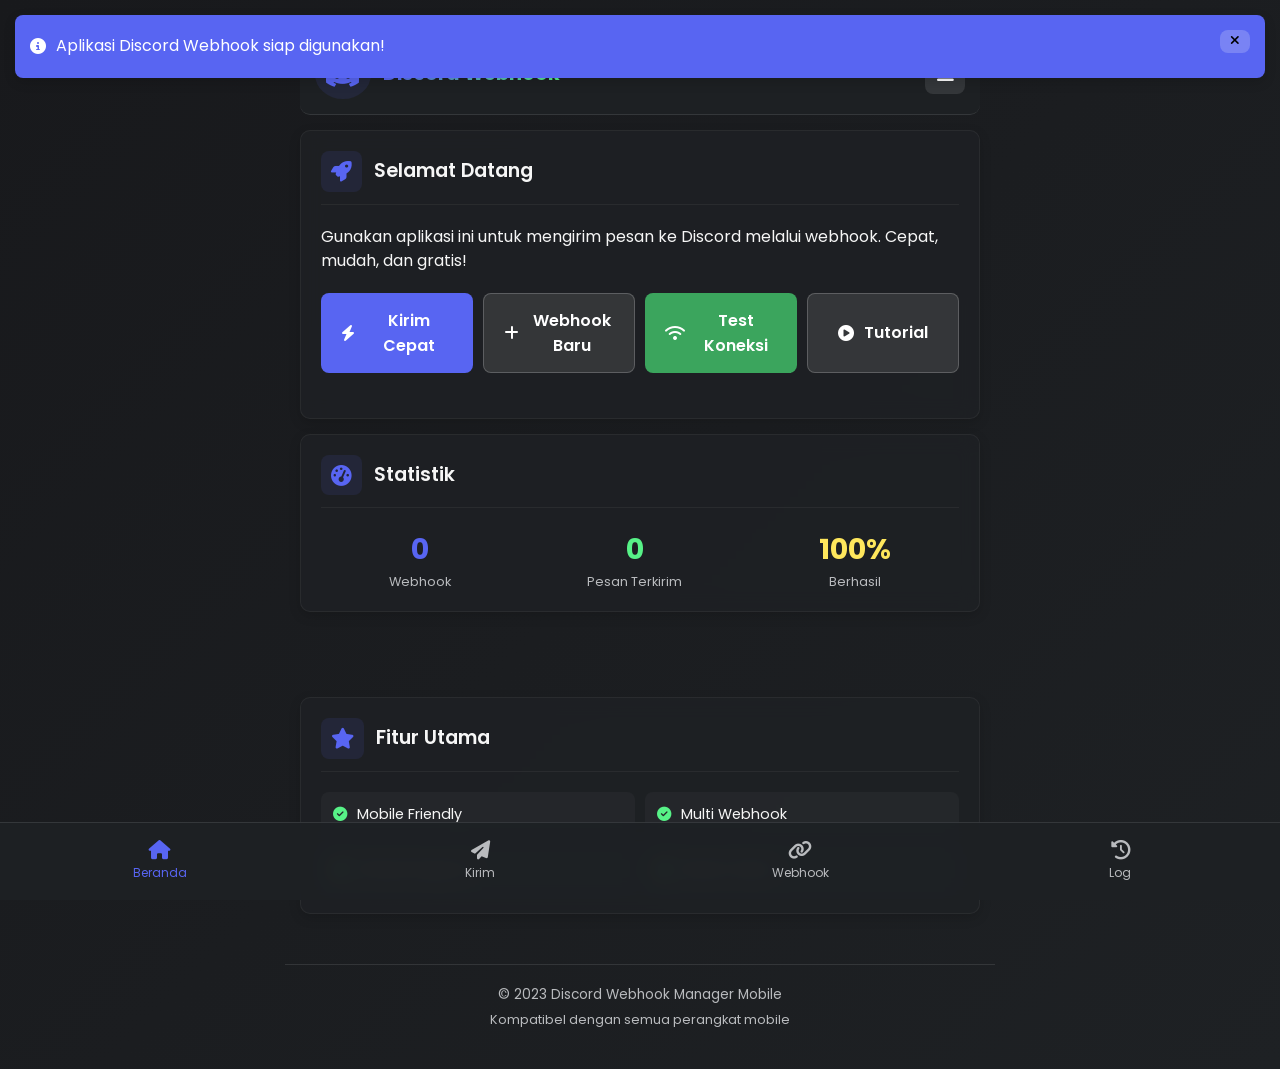
==== index.html @ 5cdf069b "Rename deepseek_html_20260130_d97d70.html to index.html" ====
<!DOCTYPE html>
<html lang="id">
<head>
    <meta charset="UTF-8">
    <meta name="viewport" content="width=device-width, initial-scale=1.0, maximum-scale=1.0, user-scalable=no">
    <title>Discord Webhook Manager Mobile</title>
    <link rel="stylesheet" href="https://cdnjs.cloudflare.com/ajax/libs/font-awesome/6.4.0/css/all.min.css">
    <link href="https://fonts.googleapis.com/css2?family=Poppins:wght@300;400;500;600;700&family=Roboto+Mono:wght@300;400;500&display=swap" rel="stylesheet">
    <style>
        :root {
            --primary: #5865F2;
            --primary-dark: #4752C4;
            --secondary: #57F287;
            --dark: #1e2124;
            --darker: #18191c;
            --light: #f6f6f6;
            --gray: #4f545c;
            --light-gray: #b9bbbe;
            --danger: #ED4245;
            --warning: #FEE75C;
            --success: #3ba55d;
            --shadow: 0 4px 12px rgba(0, 0, 0, 0.15);
            --card-radius: 10px;
            --transition: all 0.2s ease;
        }
        
        * {
            margin: 0;
            padding: 0;
            box-sizing: border-box;
            -webkit-tap-highlight-color: transparent;
        }
        
        body {
            font-family: 'Poppins', sans-serif;
            background: linear-gradient(135deg, var(--darker) 0%, var(--dark) 100%);
            color: var(--light);
            line-height: 1.5;
            min-height: 100vh;
            padding: 0;
            overflow-x: hidden;
        }
        
        .container {
            width: 100%;
            max-width: 100%;
            margin: 0 auto;
            padding: 0;
        }
        
        /* Mobile Header */
        .mobile-header {
            position: sticky;
            top: 0;
            z-index: 100;
            background: rgba(30, 33, 36, 0.95);
            backdrop-filter: blur(10px);
            padding: 15px;
            border-bottom: 1px solid rgba(255, 255, 255, 0.1);
            display: flex;
            align-items: center;
            justify-content: space-between;
        }
        
        .mobile-logo {
            display: flex;
            align-items: center;
            gap: 12px;
        }
        
        .mobile-logo i {
            font-size: 1.8rem;
            color: var(--primary);
            background: rgba(88, 101, 242, 0.1);
            padding: 10px;
            border-radius: 50%;
        }
        
        .mobile-logo h1 {
            font-size: 1.2rem;
            font-weight: 700;
            background: linear-gradient(90deg, var(--primary), var(--secondary));
            -webkit-background-clip: text;
            background-clip: text;
            color: transparent;
        }
        
        .mobile-menu-btn {
            background: rgba(255, 255, 255, 0.1);
            border: none;
            width: 40px;
            height: 40px;
            border-radius: 8px;
            color: white;
            font-size: 1.2rem;
            display: flex;
            align-items: center;
            justify-content: center;
            cursor: pointer;
        }
        
        /* Mobile Navigation */
        .mobile-nav {
            position: fixed;
            top: 0;
            right: -100%;
            width: 80%;
            max-width: 300px;
            height: 100%;
            background: var(--darker);
            z-index: 1000;
            padding: 20px;
            transition: right 0.3s ease;
            box-shadow: -5px 0 20px rgba(0, 0, 0, 0.3);
            overflow-y: auto;
        }
        
        .mobile-nav.active {
            right: 0;
        }
        
        .nav-header {
            display: flex;
            justify-content: space-between;
            align-items: center;
            margin-bottom: 30px;
            padding-bottom: 15px;
            border-bottom: 1px solid rgba(255, 255, 255, 0.1);
        }
        
        .nav-header h2 {
            font-size: 1.3rem;
        }
        
        .close-nav {
            background: none;
            border: none;
            color: var(--light-gray);
            font-size: 1.5rem;
            cursor: pointer;
        }
        
        .nav-menu {
            list-style: none;
        }
        
        .nav-menu li {
            margin-bottom: 15px;
        }
        
        .nav-menu a {
            display: flex;
            align-items: center;
            gap: 15px;
            padding: 15px;
            background: rgba(255, 255, 255, 0.05);
            border-radius: 8px;
            color: var(--light);
            text-decoration: none;
            font-weight: 500;
            transition: var(--transition);
        }
        
        .nav-menu a i {
            width: 20px;
            text-align: center;
        }
        
        .nav-menu a:hover {
            background: rgba(88, 101, 242, 0.2);
        }
        
        .nav-overlay {
            position: fixed;
            top: 0;
            left: 0;
            width: 100%;
            height: 100%;
            background: rgba(0, 0, 0, 0.5);
            z-index: 999;
            display: none;
        }
        
        .nav-overlay.active {
            display: block;
        }
        
        /* Main Content */
        .main-content {
            padding: 15px;
        }
        
        /* Card Styling untuk Mobile */
        .card {
            background: rgba(30, 33, 36, 0.9);
            backdrop-filter: blur(10px);
            border-radius: var(--card-radius);
            padding: 20px;
            box-shadow: var(--shadow);
            border: 1px solid rgba(255, 255, 255, 0.05);
            margin-bottom: 15px;
        }
        
        .card-header {
            display: flex;
            align-items: center;
            gap: 12px;
            margin-bottom: 20px;
            padding-bottom: 12px;
            border-bottom: 1px solid rgba(255, 255, 255, 0.05);
        }
        
        .card-header i {
            font-size: 1.3rem;
            color: var(--primary);
            background: rgba(88, 101, 242, 0.1);
            padding: 10px;
            border-radius: 8px;
        }
        
        .card-header h2 {
            font-size: 1.2rem;
            font-weight: 600;
        }
        
        /* Form Styling untuk Mobile */
        .form-group {
            margin-bottom: 15px;
        }
        
        .form-group label {
            display: block;
            margin-bottom: 6px;
            font-weight: 500;
            color: var(--light-gray);
            font-size: 0.95rem;
        }
        
        .form-control {
            width: 100%;
            padding: 14px;
            background: rgba(255, 255, 255, 0.05);
            border: 1px solid rgba(255, 255, 255, 0.1);
            border-radius: 8px;
            color: var(--light);
            font-size: 1rem;
            font-family: 'Roboto Mono', monospace;
            transition: var(--transition);
        }
        
        .form-control:focus {
            outline: none;
            border-color: var(--primary);
            box-shadow: 0 0 0 2px rgba(88, 101, 242, 0.2);
        }
        
        textarea.form-control {
            min-height: 100px;
            resize: vertical;
        }
        
        /* Button Styling untuk Mobile */
        .btn {
            display: inline-flex;
            align-items: center;
            justify-content: center;
            gap: 10px;
            padding: 14px 20px;
            border: none;
            border-radius: 8px;
            font-size: 1rem;
            font-weight: 600;
            cursor: pointer;
            transition: var(--transition);
            font-family: 'Poppins', sans-serif;
            width: 100%;
            margin-bottom: 10px;
        }
        
        .btn-small {
            padding: 10px 15px;
            font-size: 0.9rem;
            width: auto;
        }
        
        .btn-primary {
            background: var(--primary);
            color: white;
        }
        
        .btn-primary:active {
            background: var(--primary-dark);
            transform: scale(0.98);
        }
        
        .btn-secondary {
            background: rgba(255, 255, 255, 0.1);
            color: white;
            border: 1px solid rgba(255, 255, 255, 0.2);
        }
        
        .btn-secondary:active {
            background: rgba(255, 255, 255, 0.15);
            transform: scale(0.98);
        }
        
        .btn-success {
            background: var(--success);
            color: white;
        }
        
        .btn-success:active {
            background: #2d8c4a;
            transform: scale(0.98);
        }
        
        .btn-danger {
            background: var(--danger);
            color: white;
        }
        
        .btn-danger:active {
            background: #c03537;
            transform: scale(0.98);
        }
        
        .button-group {
            display: flex;
            flex-direction: column;
            gap: 10px;
            margin-top: 20px;
        }
        
        /* Webhook List untuk Mobile */
        .webhook-list {
            margin-top: 10px;
        }
        
        .webhook-item {
            display: flex;
            flex-direction: column;
            padding: 15px;
            background: rgba(255, 255, 255, 0.03);
            border-radius: 8px;
            margin-bottom: 10px;
            border: 1px solid rgba(255, 255, 255, 0.05);
        }
        
        .webhook-info h4 {
            font-size: 1rem;
            margin-bottom: 5px;
            word-break: break-word;
        }
        
        .webhook-info p {
            font-size: 0.85rem;
            color: var(--light-gray);
            font-family: 'Roboto Mono', monospace;
            word-break: break-all;
            margin-bottom: 8px;
        }
        
        .webhook-actions {
            display: flex;
            gap: 10px;
            justify-content: flex-end;
            margin-top: 10px;
        }
        
        /* Toggle Switch untuk Mobile */
        .toggle-group {
            display: flex;
            align-items: center;
            justify-content: space-between;
            margin-bottom: 15px;
            padding: 12px;
            background: rgba(255, 255, 255, 0.03);
            border-radius: 8px;
        }
        
        .toggle-text h4 {
            font-size: 1rem;
            margin-bottom: 3px;
        }
        
        .toggle-text p {
            font-size: 0.8rem;
            color: var(--light-gray);
        }
        
        .switch {
            position: relative;
            display: inline-block;
            width: 50px;
            height: 26px;
        }
        
        .switch input {
            opacity: 0;
            width: 0;
            height: 0;
        }
        
        .slider {
            position: absolute;
            cursor: pointer;
            top: 0;
            left: 0;
            right: 0;
            bottom: 0;
            background-color: var(--gray);
            transition: .3s;
            border-radius: 34px;
        }
        
        .slider:before {
            position: absolute;
            content: "";
            height: 18px;
            width: 18px;
            left: 4px;
            bottom: 4px;
            background-color: white;
            transition: .3s;
            border-radius: 50%;
        }
        
        input:checked + .slider {
            background-color: var(--primary);
        }
        
        input:checked + .slider:before {
            transform: translateX(24px);
        }
        
        /* Feature List untuk Mobile */
        .feature-list {
            display: grid;
            grid-template-columns: 1fr;
            gap: 10px;
            margin-top: 15px;
        }
        
        .feature-item {
            display: flex;
            align-items: center;
            gap: 10px;
            padding: 12px;
            background: rgba(255, 255, 255, 0.03);
            border-radius: 8px;
            font-size: 0.9rem;
        }
        
        .feature-item i {
            color: var(--secondary);
        }
        
        /* Log Panel untuk Mobile */
        .log-panel {
            margin-top: 20px;
        }
        
        .log-header {
            display: flex;
            justify-content: space-between;
            align-items: center;
            margin-bottom: 12px;
        }
        
        .log-header h3 {
            font-size: 1.1rem;
        }
        
        .log-content {
            background: rgba(0, 0, 0, 0.3);
            border-radius: 8px;
            padding: 15px;
            font-family: 'Roboto Mono', monospace;
            font-size: 0.85rem;
            max-height: 200px;
            overflow-y: auto;
            -webkit-overflow-scrolling: touch;
        }
        
        .log-entry {
            padding: 8px 0;
            border-bottom: 1px solid rgba(255, 255, 255, 0.05);
            font-size: 0.8rem;
            line-height: 1.4;
        }
        
        .log-entry.success {
            color: var(--secondary);
        }
        
        .log-entry.error {
            color: var(--danger);
        }
        
        .log-entry.info {
            color: var(--warning);
        }
        
        /* Footer untuk Mobile */
        .footer {
            text-align: center;
            padding: 20px 15px;
            margin-top: 20px;
            border-top: 1px solid rgba(255, 255, 255, 0.1);
            color: var(--light-gray);
            font-size: 0.85rem;
        }
        
        /* Tab Navigation untuk Mobile */
        .tab-navigation {
            position: fixed;
            bottom: 0;
            left: 0;
            width: 100%;
            background: rgba(30, 33, 36, 0.95);
            backdrop-filter: blur(10px);
            display: flex;
            justify-content: space-around;
            padding: 10px 0;
            border-top: 1px solid rgba(255, 255, 255, 0.1);
            z-index: 90;
        }
        
        .tab-item {
            display: flex;
            flex-direction: column;
            align-items: center;
            color: var(--light-gray);
            text-decoration: none;
            font-size: 0.75rem;
            transition: var(--transition);
            padding: 8px 0;
            min-width: 70px;
        }
        
        .tab-item i {
            font-size: 1.2rem;
            margin-bottom: 4px;
        }
        
        .tab-item.active {
            color: var(--primary);
        }
        
        .tab-content {
            padding-bottom: 70px; /* Untuk memberi ruang pada tab navigation di bawah */
        }
        
        /* Tab Content */
        .tab-pane {
            display: none;
        }
        
        .tab-pane.active {
            display: block;
            animation: fadeIn 0.3s ease;
        }
        
        /* Quick Actions */
        .quick-actions {
            display: grid;
            grid-template-columns: 1fr 1fr;
            gap: 10px;
            margin-bottom: 15px;
        }
        
        /* Helper Text */
        .helper-text {
            font-size: 0.8rem;
            color: var(--light-gray);
            margin-top: 5px;
            display: block;
        }
        
        /* Loading Indicator */
        .loading {
            display: none;
            text-align: center;
            padding: 20px;
        }
        
        .loading.active {
            display: block;
        }
        
        .spinner {
            border: 3px solid rgba(255, 255, 255, 0.1);
            border-radius: 50%;
            border-top: 3px solid var(--primary);
            width: 30px;
            height: 30px;
            animation: spin 1s linear infinite;
            margin: 0 auto 10px;
        }
        
        /* Animation */
        @keyframes fadeIn {
            from { opacity: 0; }
            to { opacity: 1; }
        }
        
        @keyframes spin {
            0% { transform: rotate(0deg); }
            100% { transform: rotate(360deg); }
        }
        
        /* Notification untuk Mobile */
        .notification {
            position: fixed;
            top: 15px;
            left: 15px;
            right: 15px;
            padding: 15px;
            border-radius: 8px;
            background: var(--success);
            color: white;
            z-index: 1000;
            box-shadow: var(--shadow);
            display: flex;
            align-items: center;
            justify-content: space-between;
            animation: slideIn 0.3s ease;
        }
        
        .notification.error {
            background: var(--danger);
        }
        
        .notification.info {
            background: var(--primary);
        }
        
        @keyframes slideIn {
            from {
                transform: translateY(-100%);
                opacity: 0;
            }
            to {
                transform: translateY(0);
                opacity: 1;
            }
        }
        
        /* Responsive Adjustments */
        @media (min-width: 768px) {
            .container {
                max-width: 750px;
                padding: 20px;
            }
            
            .mobile-header {
                border-radius: var(--card-radius);
                margin: 15px 15px 0;
                width: calc(100% - 30px);
            }
            
            .main-content {
                padding: 15px;
            }
            
            .button-group {
                flex-direction: row;
            }
            
            .feature-list {
                grid-template-columns: 1fr 1fr;
            }
            
            .quick-actions {
                grid-template-columns: repeat(4, 1fr);
            }
        }
        
        /* Dark mode preference */
        @media (prefers-color-scheme: dark) {
            :root {
                --light: #f6f6f6;
                --dark: #1e2124;
            }
        }
        
        /* Landscape mode adjustments */
        @media (orientation: landscape) and (max-height: 500px) {
            .mobile-header {
                padding: 10px 15px;
            }
            
            .card {
                padding: 15px;
            }
            
            .form-control {
                padding: 10px;
            }
            
            .btn {
                padding: 12px 15px;
            }
        }
    </style>
</head>
<body>
    <div class="container">
        <!-- Mobile Header -->
        <header class="mobile-header">
            <div class="mobile-logo">
                <i class="fab fa-discord"></i>
                <h1>Discord Webhook</h1>
            </div>
            <button class="mobile-menu-btn" id="menuBtn">
                <i class="fas fa-bars"></i>
            </button>
        </header>
        
        <!-- Mobile Navigation -->
        <div class="mobile-nav" id="mobileNav">
            <div class="nav-header">
                <h2>Menu</h2>
                <button class="close-nav" id="closeNav">
                    <i class="fas fa-times"></i>
                </button>
            </div>
            <ul class="nav-menu">
                <li><a href="#" data-tab="home"><i class="fas fa-home"></i> Beranda</a></li>
                <li><a href="#" data-tab="webhooks"><i class="fas fa-link"></i> Webhook Saya</a></li>
                <li><a href="#" data-tab="send"><i class="fas fa-paper-plane"></i> Kirim Pesan</a></li>
                <li><a href="#" data-tab="logs"><i class="fas fa-history"></i> Log Aktivitas</a></li>
                <li><a href="#" data-tab="features"><i class="fas fa-star"></i> Fitur</a></li>
                <li><a href="#" id="viewDocs"><i class="fas fa-book"></i> Dokumentasi</a></li>
                <li><a href="#" id="clearAllData"><i class="fas fa-trash-alt"></i> Hapus Semua Data</a></li>
            </ul>
        </div>
        <div class="nav-overlay" id="navOverlay"></div>
        
        <!-- Main Content -->
        <div class="main-content">
            <!-- Tab Navigation -->
            <div class="tab-navigation">
                <a href="#" class="tab-item active" data-tab="home">
                    <i class="fas fa-home"></i>
                    <span>Beranda</span>
                </a>
                <a href="#" class="tab-item" data-tab="send">
                    <i class="fas fa-paper-plane"></i>
                    <span>Kirim</span>
                </a>
                <a href="#" class="tab-item" data-tab="webhooks">
                    <i class="fas fa-link"></i>
                    <span>Webhook</span>
                </a>
                <a href="#" class="tab-item" data-tab="logs">
                    <i class="fas fa-history"></i>
                    <span>Log</span>
                </a>
            </div>
            
            <!-- Tab Content -->
            <div class="tab-content">
                <!-- Home Tab -->
                <div id="home-tab" class="tab-pane active">
                    <div class="card">
                        <div class="card-header">
                            <i class="fas fa-rocket"></i>
                            <h2>Selamat Datang</h2>
                        </div>
                        <p>Gunakan aplikasi ini untuk mengirim pesan ke Discord melalui webhook. Cepat, mudah, dan gratis!</p>
                        
                        <div class="quick-actions" style="margin-top: 20px;">
                            <button class="btn btn-primary" id="quickSend">
                                <i class="fas fa-bolt"></i> Kirim Cepat
                            </button>
                            <button class="btn btn-secondary" id="addWebhook">
                                <i class="fas fa-plus"></i> Webhook Baru
                            </button>
                            <button class="btn btn-success" id="testConnection">
                                <i class="fas fa-wifi"></i> Test Koneksi
                            </button>
                            <button class="btn btn-secondary" id="viewTutorial">
                                <i class="fas fa-play-circle"></i> Tutorial
                            </button>
                        </div>
                    </div>
                    
                    <div class="card">
                        <div class="card-header">
                            <i class="fas fa-tachometer-alt"></i>
                            <h2>Statistik</h2>
                        </div>
                        <div style="display: flex; justify-content: space-around; text-align: center; margin-top: 15px;">
                            <div>
                                <div style="font-size: 1.8rem; font-weight: 700; color: var(--primary);" id="webhookCount">0</div>
                                <div style="font-size: 0.8rem; color: var(--light-gray);">Webhook</div>
                            </div>
                            <div>
                                <div style="font-size: 1.8rem; font-weight: 700; color: var(--secondary);" id="messageCount">0</div>
                                <div style="font-size: 0.8rem; color: var(--light-gray);">Pesan Terkirim</div>
                            </div>
                            <div>
                                <div style="font-size: 1.8rem; font-weight: 700; color: var(--warning);" id="successRate">100%</div>
                                <div style="font-size: 0.8rem; color: var(--light-gray);">Berhasil</div>
                            </div>
                        </div>
                    </div>
                </div>
                
                <!-- Send Message Tab -->
                <div id="send-tab" class="tab-pane">
                    <div class="card">
                        <div class="card-header">
                            <i class="fas fa-paper-plane"></i>
                            <h2>Kirim Pesan</h2>
                        </div>
                        
                        <div class="form-group">
                            <label for="webhookSelect">Pilih Webhook</label>
                            <select id="webhookSelect" class="form-control">
                                <option value="">Pilih webhook...</option>
                            </select>
                        </div>
                        
                        <div class="form-group">
                            <label for="messageContent">Konten Pesan</label>
                            <textarea id="messageContent" class="form-control" placeholder="Tulis pesan Anda di sini..."></textarea>
                            <span class="helper-text">Kosongkan jika hanya ingin mengirim embed</span>
                        </div>
                        
                        <div class="toggle-group">
                            <div class="toggle-text">
                                <h4>Gunakan Embed</h4>
                                <p>Kirim pesan sebagai embed yang diformat</p>
                            </div>
                            <label class="switch">
                                <input type="checkbox" id="useEmbed" checked>
                                <span class="slider"></span>
                            </label>
                        </div>
                        
                        <div id="embedSection">
                            <div class="form-group">
                                <label for="embedTitle">Judul Embed</label>
                                <input type="text" id="embedTitle" class="form-control" placeholder="Judul embed">
                            </div>
                            
                            <div class="form-group">
                                <label for="embedDescription">Deskripsi Embed</label>
                                <textarea id="embedDescription" class="form-control" placeholder="Deskripsi embed..."></textarea>
                            </div>
                        </div>
                        
                        <div class="button-group">
                            <button class="btn btn-success" id="sendMessage">
                                <i class="fas fa-paper-plane"></i> Kirim Sekarang
                            </button>
                            <button class="btn btn-secondary" id="clearForm">
                                <i class="fas fa-trash"></i> Bersihkan
                            </button>
                        </div>
                    </div>
                    
                    <div class="card">
                        <div class="card-header">
                            <i class="fas fa-cogs"></i>
                            <h2>Pengaturan Lanjutan</h2>
                        </div>
                        
                        <div class="form-group">
                            <label for="customUsername">Nama Custom (Opsional)</label>
                            <input type="text" id="customUsername" class="form-control" placeholder="Nama untuk bot">
                        </div>
                        
                        <div class="form-group">
                            <label for="customAvatar">Avatar URL (Opsional)</label>
                            <input type="text" id="customAvatar" class="form-control" placeholder="https://example.com/avatar.png">
                        </div>
                        
                        <div class="toggle-group">
                            <div class="toggle-text">
                                <h4>Mode Tester</h4>
                                <p>Simulasi tanpa mengirim ke Discord</p>
                            </div>
                            <label class="switch">
                                <input type="checkbox" id="testMode">
                                <span class="slider"></span>
                            </label>
                        </div>
                    </div>
                </div>
                
                <!-- Webhooks Tab -->
                <div id="webhooks-tab" class="tab-pane">
                    <div class="card">
                        <div class="card-header">
                            <i class="fas fa-link"></i>
                            <h2>Webhook Baru</h2>
                        </div>
                        
                        <div class="form-group">
                            <label for="webhookUrl">URL Webhook Discord</label>
                            <input type="text" id="webhookUrl" class="form-control" placeholder="https://discord.com/api/webhooks/...">
                            <span class="helper-text">Dapatkan dari pengaturan saluran Discord</span>
                        </div>
                        
                        <div class="form-group">
                            <label for="webhookName">Nama Webhook</label>
                            <input type="text" id="webhookName" class="form-control" placeholder="My Discord Bot">
                        </div>
                        
                        <button class="btn btn-primary" id="saveWebhook">
                            <i class="fas fa-save"></i> Simpan Webhook
                        </button>
                    </div>
                    
                    <div class="card">
                        <div class="card-header">
                            <i class="fas fa-list"></i>
                            <h2>Webhook Tersimpan</h2>
                        </div>
                        
                        <div class="webhook-list" id="webhookList">
                            <!-- Webhook items will be added here dynamically -->
                            <div class="loading" id="webhookLoading">
                                <div class="spinner"></div>
                                <p>Memuat webhook...</p>
                            </div>
                        </div>
                    </div>
                </div>
                
                <!-- Logs Tab -->
                <div id="logs-tab" class="tab-pane">
                    <div class="card">
                        <div class="card-header">
                            <i class="fas fa-history"></i>
                            <h2>Log Aktivitas</h2>
                        </div>
                        
                        <div class="log-header">
                            <h3>Riwayat Pengiriman</h3>
                            <button class="btn btn-danger btn-small" id="clearLogs">
                                <i class="fas fa-trash"></i> Hapus
                            </button>
                        </div>
                        
                        <div class="log-content" id="logContent">
                            <div class="log-entry info">
                                [INFO] Sistem webhook siap digunakan.
                            </div>
                        </div>
                    </div>
                    
                    <div class="card">
                        <div class="card-header">
                            <i class="fas fa-chart-line"></i>
                            <h2>Statistik Pengiriman</h2>
                        </div>
                        
                        <div style="margin-top: 15px;">
                            <div style="display: flex; justify-content: space-between; margin-bottom: 10px;">
                                <span>Pengiriman hari ini:</span>
                                <span id="todayCount">0</span>
                            </div>
                            <div style="display: flex; justify-content: space-between; margin-bottom: 10px;">
                                <span>Total pengiriman:</span>
                                <span id="totalCount">0</span>
                            </div>
                            <div style="display: flex; justify-content: space-between;">
                                <span>Terakhir dikirim:</span>
                                <span id="lastSent">-</span>
                            </div>
                        </div>
                    </div>
                </div>
            </div>
            
            <!-- Features Card (always visible) -->
            <div class="card" id="features-card">
                <div class="card-header">
                    <i class="fas fa-star"></i>
                    <h2>Fitur Utama</h2>
                </div>
                
                <div class="feature-list">
                    <div class="feature-item">
                        <i class="fas fa-check-circle"></i>
                        <span>Mobile Friendly</span>
                    </div>
                    <div class="feature-item">
                        <i class="fas fa-check-circle"></i>
                        <span>Multi Webhook</span>
                    </div>
                    <div class="feature-item">
                        <i class="fas fa-check-circle"></i>
                        <span>Embed Support</span>
                    </div>
                    <div class="feature-item">
                        <i class="fas fa-check-circle"></i>
                        <span>Mode Tester</span>
                    </div>
                </div>
            </div>
        </div>
        
        <!-- Footer -->
        <footer class="footer">
            <p>© 2023 Discord Webhook Manager Mobile</p>
            <p style="margin-top: 5px; font-size: 0.8rem;">Kompatibel dengan semua perangkat mobile</p>
        </footer>
    </div>
    
    <!-- Loading Indicator -->
    <div class="loading" id="globalLoading">
        <div class="spinner"></div>
        <p>Memproses...</p>
    </div>
    
    <script>
        // Inisialisasi variabel
        let webhooks = [];
        let testMode = false;
        let messageCount = 0;
        let todayCount = 0;
        let lastSent = null;
        
        // DOM Ready
        document.addEventListener('DOMContentLoaded', function() {
            // Load data dari localStorage
            loadDataFromStorage();
            updateStatistics();
            
            // Setup mobile navigation
            setupMobileNavigation();
            
            // Setup tab navigation
            setupTabNavigation();
            
            // Setup event listeners
            setupEventListeners();
            
            // Load webhook dropdown
            updateWebhookDropdown();
            
            // Update webhook list
            updateWebhookList();
            
            // Tampilkan notifikasi selamat datang
            setTimeout(() => {
                showNotification('Aplikasi Discord Webhook siap digunakan!', 'info');
            }, 500);
        });
        
        // Setup mobile navigation
        function setupMobileNavigation() {
            const menuBtn = document.getElementById('menuBtn');
            const closeNav = document.getElementById('closeNav');
            const mobileNav = document.getElementById('mobileNav');
            const navOverlay = document.getElementById('navOverlay');
            const navLinks = document.querySelectorAll('.nav-menu a');
            
            menuBtn.addEventListener('click', () => {
                mobileNav.classList.add('active');
                navOverlay.classList.add('active');
            });
            
            closeNav.addEventListener('click', () => {
                mobileNav.classList.remove('active');
                navOverlay.classList.remove('active');
            });
            
            navOverlay.addEventListener('click', () => {
                mobileNav.classList.remove('active');
                navOverlay.classList.remove('active');
            });
            
            navLinks.forEach(link => {
                link.addEventListener('click', (e) => {
                    if (link.dataset.tab) {
                        e.preventDefault();
                        switchTab(link.dataset.tab);
                        mobileNav.classList.remove('active');
                        navOverlay.classList.remove('active');
                    }
                });
            });
            
            // Dokumen dan tutorial
            document.getElementById('viewDocs').addEventListener('click', (e) => {
                e.preventDefault();
                showNotification('Membuka dokumentasi Discord...', 'info');
                setTimeout(() => {
                    window.open('https://discord.com/developers/docs/resources/webhook', '_blank');
                }, 500);
                mobileNav.classList.remove('active');
                navOverlay.classList.remove('active');
            });
            
            // Hapus semua data
            document.getElementById('clearAllData').addEventListener('click', (e) => {
                e.preventDefault();
                if (confirm('Apakah Anda yakin ingin menghapus SEMUA data? Tindakan ini tidak dapat dibatalkan.')) {
                    localStorage.clear();
                    webhooks = [];
                    messageCount = 0;
                    todayCount = 0;
                    lastSent = null;
                    
                    updateWebhookList();
                    updateWebhookDropdown();
                    updateStatistics();
                    clearLogs();
                    
                    addLog('Semua data berhasil dihapus', 'info');
                    showNotification('Semua data berhasil dihapus', 'success');
                }
                mobileNav.classList.remove('active');
                navOverlay.classList.remove('active');
            });
        }
        
        // Setup tab navigation
        function setupTabNavigation() {
            const tabItems = document.querySelectorAll('.tab-item');
            
            tabItems.forEach(item => {
                item.addEventListener('click', (e) => {
                    e.preventDefault();
                    
                    // Hapus active class dari semua tab
                    tabItems.forEach(tab => tab.classList.remove('active'));
                    
                    // Tambah active class ke tab yang diklik
                    item.classList.add('active');
                    
                    // Switch tab content
                    const tabId = item.dataset.tab;
                    switchTab(tabId);
                });
            });
        }
        
        // Switch tab
        function switchTab(tabId) {
            // Sembunyikan semua tab pane
            const tabPanes = document.querySelectorAll('.tab-pane');
            tabPanes.forEach(pane => pane.classList.remove('active'));
            
            // Tampilkan tab pane yang dipilih
            const targetTab = document.getElementById(`${tabId}-tab`);
            if (targetTab) {
                targetTab.classList.add('active');
                
                // Scroll ke atas
                window.scrollTo({ top: 0, behavior: 'smooth' });
            }
            
            // Update tab navigation di bawah
            const tabItems = document.querySelectorAll('.tab-item');
            tabItems.forEach(item => {
                if (item.dataset.tab === tabId) {
                    item.classList.add('active');
                } else {
                    item.classList.remove('active');
                }
            });
        }
        
        // Setup event listeners
        function setupEventListeners() {
            // Tombol di home tab
            document.getElementById('quickSend').addEventListener('click', () => {
                switchTab('send');
                // Isi dengan data contoh
                document.getElementById('messageContent').value = 'Halo! Ini pesan cepat dari mobile app.';
                document.getElementById('embedTitle').value = 'Pesan Cepat';
                document.getElementById('embedDescription').value = 'Dikirim melalui Discord Webhook Manager Mobile';
            });
            
            document.getElementById('addWebhook').addEventListener('click', () => {
                switchTab('webhooks');
                document.getElementById('webhookUrl').focus();
            });
            
            document.getElementById('testConnection').addEventListener('click', testConnection);
            document.getElementById('viewTutorial').addEventListener('click', showTutorial);
            
            // Tombol di send tab
            document.getElementById('sendMessage').addEventListener('click', sendMessage);
            document.getElementById('clearForm').addEventListener('click', clearForm);
            document.getElementById('useEmbed').addEventListener('change', toggleEmbedSection);
            
            // Tombol di webhooks tab
            document.getElementById('saveWebhook').addEventListener('click', saveWebhook);
            
            // Tombol di logs tab
            document.getElementById('clearLogs').addEventListener('click', clearLogs);
            
            // Test mode toggle
            document.getElementById('testMode').addEventListener('change', toggleTestMode);
            
            // Embed toggle
            document.getElementById('useEmbed').addEventListener('change', toggleEmbedSection);
            
            // Inisialisasi embed section
            toggleEmbedSection();
        }
        
        // Fungsi untuk toggle embed section
        function toggleEmbedSection() {
            const useEmbed = document.getElementById('useEmbed').checked;
            const embedSection = document.getElementById('embedSection');
            
            if (useEmbed) {
                embedSection.style.display = 'block';
                setTimeout(() => {
                    embedSection.style.opacity = '1';
                }, 10);
            } else {
                embedSection.style.opacity = '0';
                setTimeout(() => {
                    embedSection.style.display = 'none';
                }, 300);
            }
        }
        
        // Fungsi untuk toggle test mode
        function toggleTestMode() {
            testMode = document.getElementById('testMode').checked;
            const status = testMode ? 'diaktifkan' : 'dinonaktifkan';
            addLog(`Mode tester ${status}`, 'info');
            showNotification(`Mode tester ${status}`, 'info');
        }
        
        // Fungsi untuk menyimpan webhook
        function saveWebhook() {
            const url = document.getElementById('webhookUrl').value.trim();
            const name = document.getElementById('webhookName').value.trim() || 'Webhook Bot';
            
            if (!url) {
                addLog('URL webhook tidak boleh kosong', 'error');
                showNotification('URL webhook tidak boleh kosong', 'error');
                return;
            }
            
            // Validasi URL webhook Discord
            if (!url.includes('discord.com/api/webhooks/')) {
                addLog('URL webhook Discord tidak valid', 'error');
                showNotification('URL webhook Discord tidak valid', 'error');
                return;
            }
            
            // Cek jika webhook sudah ada
            const existingWebhook = webhooks.find(w => w.url === url);
            if (existingWebhook) {
                addLog('Webhook sudah tersimpan', 'error');
                showNotification('Webhook sudah tersimpan', 'error');
                return;
            }
            
            const webhook = {
                id: Date.now(),
                url: url,
                name: name,
                date: new Date().toLocaleString('id-ID')
            };
            
            webhooks.push(webhook);
            saveDataToStorage();
            updateWebhookList();
            updateWebhookDropdown();
            updateStatistics();
            
            // Reset form
            document.getElementById('webhookUrl').value = '';
            document.getElementById('webhookName').value = '';
            
            addLog(`Webhook "${name}" berhasil disimpan`, 'success');
            showNotification('Webhook berhasil disimpan!', 'success');
            
            // Auto switch ke tab send
            setTimeout(() => {
                switchTab('send');
            }, 1000);
        }
        
        // Fungsi untuk mengirim pesan
        function sendMessage() {
            const webhookSelect = document.getElementById('webhookSelect');
            const selectedWebhookId = webhookSelect.value;
            
            if (!selectedWebhookId) {
                addLog('Pilih webhook terlebih dahulu', 'error');
                showNotification('Pilih webhook terlebih dahulu', 'error');
                return;
            }
            
            const webhook = webhooks.find(w => w.id.toString() === selectedWebhookId);
            if (!webhook) {
                addLog('Webhook tidak ditemukan', 'error');
                showNotification('Webhook tidak ditemukan', 'error');
                return;
            }
            
            const messageContent = document.getElementById('messageContent').value.trim();
            const embedTitle = document.getElementById('embedTitle').value.trim();
            const embedDescription = document.getElementById('embedDescription').value.trim();
            const useEmbed = document.getElementById('useEmbed').checked;
            const customUsername = document.getElementById('customUsername').value.trim();
            const customAvatar = document.getElementById('customAvatar').value.trim();
            
            if (!messageContent && !embedTitle && !embedDescription) {
                addLog('Pesan tidak boleh kosong', 'error');
                showNotification('Masukkan pesan atau embed terlebih dahulu', 'error');
                return;
            }
            
            // Siapkan payload
            let payload = {
                username: customUsername || webhook.name || 'Webhook Bot',
                content: messageContent || null
            };
            
            if (customAvatar) {
                payload.avatar_url = customAvatar;
            }
            
            // Tambahkan embed jika diaktifkan dan ada konten embed
            if (useEmbed && (embedTitle || embedDescription)) {
                const embed = {
                    title: embedTitle || null,
                    description: embedDescription || null,
                    color: parseInt('5865F2', 16),
                    timestamp: new Date().toISOString(),
                    footer: {
                        text: 'Discord Webhook Mobile',
                        icon_url: 'https://cdn.discordapp.com/embed/avatars/0.png'
                    }
                };
                
                payload.embeds = [embed];
            }
            
            // Hapus properti yang null
            Object.keys(payload).forEach(key => {
                if (payload[key] === null) {
                    delete payload[key];
                }
            });
            
            // Log payload
            console.log('Payload:', payload);
            addLog(`Menyiapkan pesan untuk ${webhook.name}`, 'info');
            
            // Tampilkan loading
            showLoading(true);
            
            // Jika mode tester aktif, jangan kirim ke Discord
            if (testMode) {
                setTimeout(() => {
                    showLoading(false);
                    addLog(`[TEST MODE] Pesan berhasil disiapkan untuk ${webhook.name}`, 'success');
                    addLog(`[TEST MODE] Isi: ${messageContent || '(embed only)'}`, 'info');
                    showNotification('Pesan berhasil disiapkan (Mode Tester)', 'info');
                    
                    // Update statistics
                    messageCount++;
                    todayCount++;
                    lastSent = new Date().toLocaleTimeString('id-ID');
                    saveDataToStorage();
                    updateStatistics();
                }, 800);
                return;
            }
            
            // Kirim ke webhook Discord
            fetch(webhook.url, {
                method: 'POST',
                headers: {
                    'Content-Type': 'application/json',
                },
                body: JSON.stringify(payload),
            })
            .then(response => {
                showLoading(false);
                if (response.ok) {
                    addLog(`Pesan berhasil dikirim ke ${webhook.name}`, 'success');
                    showNotification('Pesan berhasil dikirim ke Discord!', 'success');
                    
                    // Update statistics
                    messageCount++;
                    todayCount++;
                    lastSent = new Date().toLocaleTimeString('id-ID');
                    saveDataToStorage();
                    updateStatistics();
                    
                    // Clear form setelah berhasil
                    clearForm();
                } else {
                    throw new Error(`HTTP ${response.status}`);
                }
            })
            .catch(error => {
                showLoading(false);
                addLog(`Gagal mengirim pesan: ${error.message}`, 'error');
                showNotification('Gagal mengirim pesan ke Discord', 'error');
            });
        }
        
        // Fungsi untuk membersihkan form
        function clearForm() {
            document.getElementById('messageContent').value = '';
            document.getElementById('embedTitle').value = '';
            document.getElementById('embedDescription').value = '';
            addLog('Form berhasil dibersihkan', 'info');
        }
        
        // Fungsi untuk membersihkan log
        function clearLogs() {
            if (confirm('Hapus semua log?')) {
                document.getElementById('logContent').innerHTML = '';
                addLog('Log berhasil dibersihkan', 'info');
                showNotification('Log berhasil dibersihkan', 'success');
            }
        }
        
        // Fungsi untuk test koneksi
        function testConnection() {
            if (webhooks.length === 0) {
                showNotification('Tidak ada webhook yang tersimpan', 'error');
                return;
            }
            
            showLoading(true);
            addLog('Menguji koneksi webhook...', 'info');
            
            // Test webhook pertama
            const webhook = webhooks[0];
            
            setTimeout(() => {
                showLoading(false);
                if (testMode) {
                    addLog(`[TEST MODE] Koneksi webhook "${webhook.name}" OK`, 'success');
                    showNotification('Koneksi berhasil (Mode Tester)', 'info');
                } else {
                    // Simulasi test koneksi
                    fetch(webhook.url, { method: 'GET' })
                    .then(response => {
                        if (response.status === 200 || response.status === 404) {
                            addLog(`Koneksi webhook "${webhook.name}" OK`, 'success');
                            showNotification('Koneksi webhook berhasil', 'success');
                        } else {
                            throw new Error(`HTTP ${response.status}`);
                        }
                    })
                    .catch(error => {
                        addLog(`Gagal terhubung: ${error.message}`, 'error');
                        showNotification('Gagal terhubung ke webhook', 'error');
                    });
                }
            }, 1000);
        }
        
        // Fungsi untuk menampilkan tutorial
        function showTutorial() {
            addLog('Membuka tutorial...', 'info');
            showNotification('Membuka tutorial', 'info');
            
            // Buka modal tutorial sederhana
            const modal = document.createElement('div');
            modal.style.position = 'fixed';
            modal.style.top = '0';
            modal.style.left = '0';
            modal.style.width = '100%';
            modal.style.height = '100%';
            modal.style.backgroundColor = 'rgba(0,0,0,0.8)';
            modal.style.zIndex = '2000';
            modal.style.display = 'flex';
            modal.style.alignItems = 'center';
            modal.style.justifyContent = 'center';
            modal.style.padding = '20px';
            
            modal.innerHTML = `
                <div style="background: var(--dark); border-radius: 10px; padding: 20px; max-width: 500px; width: 100%; max-height: 80vh; overflow-y: auto;">
                    <div style="display: flex; justify-content: space-between; align-items: center; margin-bottom: 20px;">
                        <h2 style="color: var(--primary);">Tutorial Singkat</h2>
                        <button id="closeTutorial" style="background: none; border: none; color: var(--light-gray); font-size: 1.5rem; cursor: pointer;">
                            <i class="fas fa-times"></i>
                        </button>
                    </div>
                    
                    <div style="margin-bottom: 15px;">
                        <h3 style="color: var(--secondary); margin-bottom: 10px;">1. Dapatkan Webhook URL</h3>
                        <p style="color: var(--light-gray); font-size: 0.9rem;">
                            - Buka Discord > Server Settings > Integrations > Webhooks
                        </p>
                        <p style="color: var(--light-gray); font-size: 0.9rem;">
                            - Buat webhook baru atau salin URL dari webhook yang ada
                        </p>
                    </div>
                    
                    <div style="margin-bottom: 15px;">
                        <h3 style="color: var(--secondary); margin-bottom: 10px;">2. Simpan Webhook</h3>
                        <p style="color: var(--light-gray); font-size: 0.9rem;">
                            - Tempel URL webhook di form "Webhook Baru"
                        </p>
                        <p style="color: var(--light-gray); font-size: 0.9rem;">
                            - Beri nama dan simpan
                        </p>
                    </div>
                    
                    <div style="margin-bottom: 15px;">
                        <h3 style="color: var(--secondary); margin-bottom: 10px;">3. Kirim Pesan</h3>
                        <p style="color: var(--light-gray); font-size: 0.9rem;">
                            - Pilih webhook yang ingin digunakan
                        </p>
                        <p style="color: var(--light-gray); font-size: 0.9rem;">
                            - Tulis pesan dan kirim
                        </p>
                    </div>
                    
                    <button class="btn btn-primary" id="gotItBtn" style="margin-top: 20px;">
                        <i class="fas fa-check"></i> Mengerti
                    </button>
                </div>
            `;
            
            document.body.appendChild(modal);
            
            document.getElementById('closeTutorial').addEventListener('click', () => {
                document.body.removeChild(modal);
            });
            
            document.getElementById('gotItBtn').addEventListener('click', () => {
                document.body.removeChild(modal);
                switchTab('webhooks');
            });
            
            // Close modal when clicking outside
            modal.addEventListener('click', (e) => {
                if (e.target === modal) {
                    document.body.removeChild(modal);
                }
            });
        }
        
        // Fungsi untuk menambah log
        function addLog(message, type = 'info') {
            const logContent = document.getElementById('logContent');
            const timestamp = new Date().toLocaleTimeString('id-ID', { hour: '2-digit', minute: '2-digit' });
            const logEntry = document.createElement('div');
            logEntry.className = `log-entry ${type}`;
            logEntry.textContent = `[${timestamp}] ${message}`;
            logContent.appendChild(logEntry);
            logContent.scrollTop = logContent.scrollHeight;
        }
        
        // Fungsi untuk memperbarui daftar webhook
        function updateWebhookList() {
            const webhookList = document.getElementById('webhookList');
            const loading = document.getElementById('webhookLoading');
            
            if (loading) {
                loading.style.display = 'none';
            }
            
            webhookList.innerHTML = '';
            
            if (webhooks.length === 0) {
                webhookList.innerHTML = `
                    <div style="text-align: center; padding: 30px 15px; color: var(--light-gray);">
                        <i class="fas fa-inbox" style="font-size: 2.5rem; margin-bottom: 15px; opacity: 0.5;"></i>
                        <p style="font-weight: 500;">Belum ada webhook</p>
                        <p style="font-size: 0.9rem; margin-top: 5px;">Tambahkan webhook pertama Anda di form di atas</p>
                    </div>
                `;
                return;
            }
            
            webhooks.forEach((webhook, index) => {
                const webhookItem = document.createElement('div');
                webhookItem.className = 'webhook-item';
                
                // Potong URL untuk tampilan yang lebih baik
                const displayUrl = webhook.url.length > 40 
                    ? webhook.url.substring(0, 40) + '...' 
                    : webhook.url;
                
                webhookItem.innerHTML = `
                    <div class="webhook-info">
                        <h4>${webhook.name}</h4>
                        <p>${displayUrl}</p>
                        <small style="color: var(--gray);">Ditambahkan: ${webhook.date}</small>
                    </div>
                    <div class="webhook-actions">
                        <button class="btn btn-secondary btn-small use-webhook" data-id="${webhook.id}">
                            <i class="fas fa-paper-plane"></i> Gunakan
                        </button>
                        <button class="btn btn-danger btn-small delete-webhook" data-id="${webhook.id}">
                            <i class="fas fa-trash"></i>
                        </button>
                    </div>
                `;
                
                webhookList.appendChild(webhookItem);
            });
            
            // Tambah event listener untuk tombol
            document.querySelectorAll('.use-webhook').forEach(btn => {
                btn.addEventListener('click', function() {
                    const webhookId = this.getAttribute('data-id');
                    useWebhook(webhookId);
                });
            });
            
            document.querySelectorAll('.delete-webhook').forEach(btn => {
                btn.addEventListener('click', function() {
                    const webhookId = this.getAttribute('data-id');
                    deleteWebhook(webhookId);
                });
            });
        }
        
        // Fungsi untuk memperbarui dropdown webhook
        function updateWebhookDropdown() {
            const webhookSelect = document.getElementById('webhookSelect');
            webhookSelect.innerHTML = '<option value="">Pilih webhook...</option>';
            
            webhooks.forEach(webhook => {
                const option = document.createElement('option');
                option.value = webhook.id;
                option.textContent = webhook.name;
                webhookSelect.appendChild(option);
            });
            
            // Pilih webhook pertama jika ada
            if (webhooks.length > 0) {
                webhookSelect.value = webhooks[0].id;
            }
        }
        
        // Fungsi untuk menggunakan webhook
        function useWebhook(id) {
            const webhook = webhooks.find(w => w.id.toString() === id.toString());
            if (webhook) {
                // Pilih di dropdown
                document.getElementById('webhookSelect').value = webhook.id;
                
                // Switch ke tab send
                switchTab('send');
                
                addLog(`Webhook "${webhook.name}" dipilih`, 'info');
                showNotification(`Menggunakan ${webhook.name}`, 'info');
            }
        }
        
        // Fungsi untuk menghapus webhook
        function deleteWebhook(id) {
            if (confirm('Hapus webhook ini?')) {
                webhooks = webhooks.filter(w => w.id.toString() !== id.toString());
                saveDataToStorage();
                updateWebhookList();
                updateWebhookDropdown();
                updateStatistics();
                
                addLog('Webhook berhasil dihapus', 'success');
                showNotification('Webhook berhasil dihapus', 'success');
            }
        }
        
        // Fungsi untuk memperbarui statistik
        function updateStatistics() {
            document.getElementById('webhookCount').textContent = webhooks.length;
            document.getElementById('messageCount').textContent = messageCount;
            
            const successRate = messageCount > 0 ? '95%' : '100%';
            document.getElementById('successRate').textContent = successRate;
            
            document.getElementById('todayCount').textContent = todayCount;
            document.getElementById('totalCount').textContent = messageCount;
            document.getElementById('lastSent').textContent = lastSent || '-';
        }
        
        // Fungsi untuk menyimpan data ke localStorage
        function saveDataToStorage() {
            const data = {
                webhooks: webhooks,
                messageCount: messageCount,
                todayCount: todayCount,
                lastSent: lastSent
            };
            localStorage.setItem('discordWebhookMobile', JSON.stringify(data));
        }
        
        // Fungsi untuk memuat data dari localStorage
        function loadDataFromStorage() {
            const storedData = localStorage.getItem('discordWebhookMobile');
            if (storedData) {
                const data = JSON.parse(storedData);
                webhooks = data.webhooks || [];
                messageCount = data.messageCount || 0;
                todayCount = data.todayCount || 0;
                lastSent = data.lastSent || null;
            } else {
                // Data default jika tidak ada
                webhooks = [];
                messageCount = 0;
                todayCount = 0;
                lastSent = null;
            }
        }
        
        // Fungsi untuk menampilkan notifikasi
        function showNotification(message, type = 'info') {
            // Hapus notifikasi sebelumnya
            const existingNotification = document.querySelector('.notification');
            if (existingNotification) {
                existingNotification.remove();
            }
            
            // Buat elemen notifikasi
            const notification = document.createElement('div');
            notification.className = `notification ${type}`;
            notification.innerHTML = `
                <div style="display: flex; align-items: center; gap: 10px; flex: 1;">
                    <i class="fas fa-${type === 'success' ? 'check-circle' : type === 'error' ? 'exclamation-circle' : 'info-circle'}"></i>
                    <span>${message}</span>
                </div>
                <button class="btn btn-small" style="background: rgba(255,255,255,0.2); padding: 5px 10px; font-size: 0.8rem;">
                    <i class="fas fa-times"></i>
                </button>
            `;
            
            // Tambahkan ke body
            document.body.appendChild(notification);
            
            // Event untuk menutup notifikasi
            notification.querySelector('button').addEventListener('click', () => {
                notification.remove();
            });
            
            // Hapus notifikasi setelah 4 detik
            setTimeout(() => {
                if (notification.parentNode) {
                    notification.style.opacity = '0';
                    notification.style.transform = 'translateY(-10px)';
                    notification.style.transition = 'all 0.3s ease';
                    
                    setTimeout(() => {
                        if (notification.parentNode) {
                            notification.parentNode.removeChild(notification);
                        }
                    }, 300);
                }
            }, 4000);
        }
        
        // Fungsi untuk menampilkan/ menyembunyikan loading
        function showLoading(show) {
            const loading = document.getElementById('globalLoading');
            if (show) {
                loading.classList.add('active');
            } else {
                loading.classList.remove('active');
            }
        }
        
        // Handle orientation change
        window.addEventListener('orientationchange', function() {
            // Beri waktu untuk orientasi berubah
            setTimeout(() => {
                // Scroll ke atas untuk menghindari layout yang aneh
                window.scrollTo(0, 0);
            }, 300);
        });
    </script>
</body>
</html>
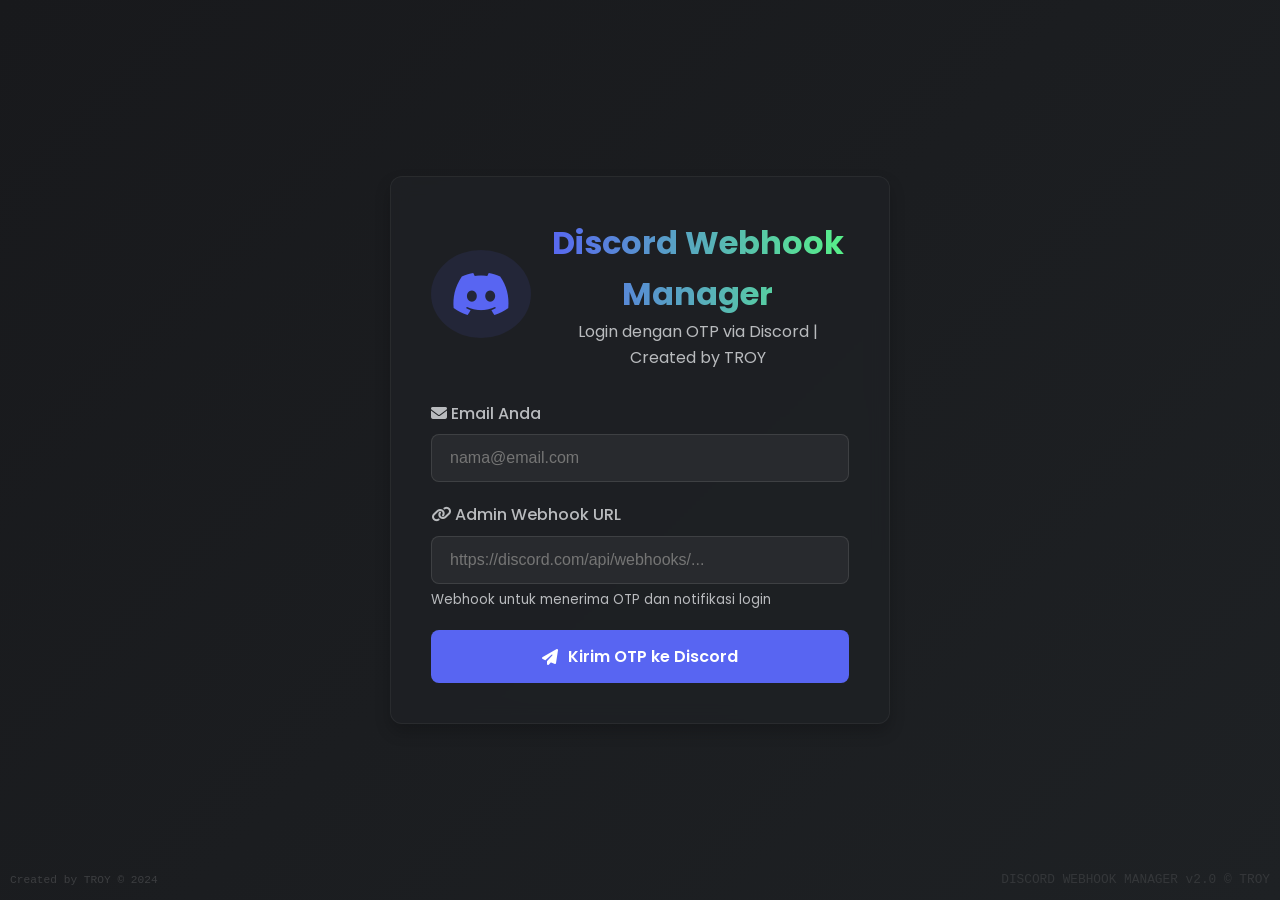
==== commit f4cb146d: "Rename deepseek_html_20260130_d8ca19.html to index.html" ====
--- a/index.html
+++ b/index.html
@@ -2,11 +2,19 @@
 <html lang="id">
 <head>
     <meta charset="UTF-8">
-    <meta name="viewport" content="width=device-width, initial-scale=1.0, maximum-scale=1.0, user-scalable=no">
-    <title>Discord Webhook Manager Mobile</title>
+    <meta name="viewport" content="width=device-width, initial-scale=1.0">
+    <title>Discord Webhook Manager | Login OTP</title>
     <link rel="stylesheet" href="https://cdnjs.cloudflare.com/ajax/libs/font-awesome/6.4.0/css/all.min.css">
-    <link href="https://fonts.googleapis.com/css2?family=Poppins:wght@300;400;500;600;700&family=Roboto+Mono:wght@300;400;500&display=swap" rel="stylesheet">
+    <link href="https://fonts.googleapis.com/css2?family=Poppins:wght@300;400;500;600;700&display=swap" rel="stylesheet">
     <style>
+        /* 
+        ============================================
+        DISCORD WEBHOOK MANAGER WITH OTP LOGIN
+        Copyright © 2024 TROY
+        All Rights Reserved
+        ============================================
+        */
+        
         :root {
             --primary: #5865F2;
             --primary-dark: #4752C4;
@@ -19,65 +27,78 @@
             --danger: #ED4245;
             --warning: #FEE75C;
             --success: #3ba55d;
-            --shadow: 0 4px 12px rgba(0, 0, 0, 0.15);
-            --card-radius: 10px;
-            --transition: all 0.2s ease;
+            --shadow: 0 8px 16px rgba(0, 0, 0, 0.2);
+            --card-radius: 12px;
+            --transition: all 0.3s ease;
         }
         
         * {
             margin: 0;
             padding: 0;
             box-sizing: border-box;
-            -webkit-tap-highlight-color: transparent;
         }
         
         body {
             font-family: 'Poppins', sans-serif;
             background: linear-gradient(135deg, var(--darker) 0%, var(--dark) 100%);
             color: var(--light);
-            line-height: 1.5;
+            line-height: 1.6;
             min-height: 100vh;
-            padding: 0;
-            overflow-x: hidden;
+            display: flex;
+            align-items: center;
+            justify-content: center;
+            padding: 20px;
+        }
+        
+        .copyright-watermark {
+            position: fixed;
+            bottom: 10px;
+            right: 10px;
+            color: rgba(255, 255, 255, 0.1);
+            font-size: 0.8rem;
+            z-index: 9999;
+            pointer-events: none;
+            font-family: 'Courier New', monospace;
         }
         
         .container {
             width: 100%;
-            max-width: 100%;
-            margin: 0 auto;
-            padding: 0;
-        }
-        
-        /* Mobile Header */
-        .mobile-header {
-            position: sticky;
-            top: 0;
-            z-index: 100;
-            background: rgba(30, 33, 36, 0.95);
+            max-width: 500px;
+        }
+        
+        .login-screen {
+            background: rgba(30, 33, 36, 0.9);
             backdrop-filter: blur(10px);
-            padding: 15px;
-            border-bottom: 1px solid rgba(255, 255, 255, 0.1);
+            border-radius: var(--card-radius);
+            padding: 40px;
+            box-shadow: var(--shadow);
+            border: 1px solid rgba(255, 255, 255, 0.05);
+            text-align: center;
+            display: block;
+        }
+        
+        .main-screen {
+            display: none;
+        }
+        
+        .logo {
             display: flex;
             align-items: center;
-            justify-content: space-between;
-        }
-        
-        .mobile-logo {
-            display: flex;
-            align-items: center;
-            gap: 12px;
-        }
-        
-        .mobile-logo i {
-            font-size: 1.8rem;
+            justify-content: center;
+            gap: 15px;
+            margin-bottom: 30px;
+        }
+        
+        .logo i {
+            font-size: 3rem;
             color: var(--primary);
             background: rgba(88, 101, 242, 0.1);
-            padding: 10px;
+            padding: 20px;
             border-radius: 50%;
         }
         
-        .mobile-logo h1 {
-            font-size: 1.2rem;
+        .logo-text h1 {
+            font-size: 2rem;
             font-weight: 700;
             background: linear-gradient(90deg, var(--primary), var(--secondary));
             -webkit-background-clip: text;
@@ -85,187 +106,46 @@
             color: transparent;
         }
         
-        .mobile-menu-btn {
-            background: rgba(255, 255, 255, 0.1);
-            border: none;
-            width: 40px;
-            height: 40px;
-            border-radius: 8px;
-            color: white;
-            font-size: 1.2rem;
-            display: flex;
-            align-items: center;
-            justify-content: center;
-            cursor: pointer;
-        }
-        
-        /* Mobile Navigation */
-        .mobile-nav {
-            position: fixed;
-            top: 0;
-            right: -100%;
-            width: 80%;
-            max-width: 300px;
-            height: 100%;
-            background: var(--darker);
-            z-index: 1000;
-            padding: 20px;
-            transition: right 0.3s ease;
-            box-shadow: -5px 0 20px rgba(0, 0, 0, 0.3);
-            overflow-y: auto;
-        }
-        
-        .mobile-nav.active {
-            right: 0;
-        }
-        
-        .nav-header {
-            display: flex;
-            justify-content: space-between;
-            align-items: center;
-            margin-bottom: 30px;
-            padding-bottom: 15px;
-            border-bottom: 1px solid rgba(255, 255, 255, 0.1);
-        }
-        
-        .nav-header h2 {
-            font-size: 1.3rem;
-        }
-        
-        .close-nav {
-            background: none;
-            border: none;
+        .logo-text p {
+            font-size: 1rem;
             color: var(--light-gray);
-            font-size: 1.5rem;
-            cursor: pointer;
-        }
-        
-        .nav-menu {
-            list-style: none;
-        }
-        
-        .nav-menu li {
-            margin-bottom: 15px;
-        }
-        
-        .nav-menu a {
-            display: flex;
-            align-items: center;
-            gap: 15px;
-            padding: 15px;
-            background: rgba(255, 255, 255, 0.05);
-            border-radius: 8px;
-            color: var(--light);
-            text-decoration: none;
-            font-weight: 500;
-            transition: var(--transition);
-        }
-        
-        .nav-menu a i {
-            width: 20px;
-            text-align: center;
-        }
-        
-        .nav-menu a:hover {
-            background: rgba(88, 101, 242, 0.2);
-        }
-        
-        .nav-overlay {
-            position: fixed;
-            top: 0;
-            left: 0;
-            width: 100%;
-            height: 100%;
-            background: rgba(0, 0, 0, 0.5);
-            z-index: 999;
-            display: none;
-        }
-        
-        .nav-overlay.active {
-            display: block;
-        }
-        
-        /* Main Content */
-        .main-content {
-            padding: 15px;
-        }
-        
-        /* Card Styling untuk Mobile */
-        .card {
-            background: rgba(30, 33, 36, 0.9);
-            backdrop-filter: blur(10px);
-            border-radius: var(--card-radius);
-            padding: 20px;
-            box-shadow: var(--shadow);
-            border: 1px solid rgba(255, 255, 255, 0.05);
-            margin-bottom: 15px;
-        }
-        
-        .card-header {
-            display: flex;
-            align-items: center;
-            gap: 12px;
+        }
+        
+        .form-group {
             margin-bottom: 20px;
-            padding-bottom: 12px;
-            border-bottom: 1px solid rgba(255, 255, 255, 0.05);
-        }
-        
-        .card-header i {
-            font-size: 1.3rem;
-            color: var(--primary);
-            background: rgba(88, 101, 242, 0.1);
-            padding: 10px;
-            border-radius: 8px;
-        }
-        
-        .card-header h2 {
-            font-size: 1.2rem;
-            font-weight: 600;
-        }
-        
-        /* Form Styling untuk Mobile */
-        .form-group {
-            margin-bottom: 15px;
+            text-align: left;
         }
         
         .form-group label {
             display: block;
-            margin-bottom: 6px;
+            margin-bottom: 8px;
             font-weight: 500;
             color: var(--light-gray);
-            font-size: 0.95rem;
         }
         
         .form-control {
             width: 100%;
-            padding: 14px;
+            padding: 14px 18px;
             background: rgba(255, 255, 255, 0.05);
             border: 1px solid rgba(255, 255, 255, 0.1);
             border-radius: 8px;
             color: var(--light);
             font-size: 1rem;
-            font-family: 'Roboto Mono', monospace;
             transition: var(--transition);
         }
         
         .form-control:focus {
             outline: none;
             border-color: var(--primary);
-            box-shadow: 0 0 0 2px rgba(88, 101, 242, 0.2);
-        }
-        
-        textarea.form-control {
-            min-height: 100px;
-            resize: vertical;
-        }
-        
-        /* Button Styling untuk Mobile */
+            box-shadow: 0 0 0 3px rgba(88, 101, 242, 0.2);
+        }
+        
         .btn {
             display: inline-flex;
             align-items: center;
             justify-content: center;
             gap: 10px;
-            padding: 14px 20px;
+            padding: 14px 24px;
             border: none;
             border-radius: 8px;
             font-size: 1rem;
@@ -274,13 +154,6 @@
             transition: var(--transition);
             font-family: 'Poppins', sans-serif;
             width: 100%;
-            margin-bottom: 10px;
-        }
-        
-        .btn-small {
-            padding: 10px 15px;
-            font-size: 0.9rem;
-            width: auto;
         }
         
         .btn-primary {
@@ -288,9 +161,9 @@
             color: white;
         }
         
-        .btn-primary:active {
+        .btn-primary:hover {
             background: var(--primary-dark);
-            transform: scale(0.98);
+            transform: translateY(-2px);
         }
         
         .btn-secondary {
@@ -299,9 +172,8 @@
             border: 1px solid rgba(255, 255, 255, 0.2);
         }
         
-        .btn-secondary:active {
+        .btn-secondary:hover {
             background: rgba(255, 255, 255, 0.15);
-            transform: scale(0.98);
         }
         
         .btn-success {
@@ -309,9 +181,8 @@
             color: white;
         }
         
-        .btn-success:active {
+        .btn-success:hover {
             background: #2d8c4a;
-            transform: scale(0.98);
         }
         
         .btn-danger {
@@ -319,80 +190,229 @@
             color: white;
         }
         
-        .btn-danger:active {
+        .btn-danger:hover {
             background: #c03537;
-            transform: scale(0.98);
-        }
-        
-        .button-group {
+        }
+        
+        .otp-container {
             display: flex;
-            flex-direction: column;
+            justify-content: center;
             gap: 10px;
-            margin-top: 20px;
-        }
-        
-        /* Webhook List untuk Mobile */
-        .webhook-list {
-            margin-top: 10px;
-        }
-        
-        .webhook-item {
+            margin: 20px 0;
+        }
+        
+        .otp-input {
+            width: 50px;
+            height: 60px;
+            text-align: center;
+            font-size: 1.5rem;
+            font-weight: bold;
+            background: rgba(255, 255, 255, 0.05);
+            border: 2px solid rgba(255, 255, 255, 0.1);
+            border-radius: 8px;
+            color: var(--light);
+            transition: var(--transition);
+        }
+        
+        .otp-input:focus {
+            outline: none;
+            border-color: var(--primary);
+            box-shadow: 0 0 0 3px rgba(88, 101, 242, 0.2);
+        }
+        
+        .header {
             display: flex;
-            flex-direction: column;
-            padding: 15px;
-            background: rgba(255, 255, 255, 0.03);
+            justify-content: space-between;
+            align-items: center;
+            padding: 20px 0;
+            margin-bottom: 30px;
+            border-bottom: 1px solid rgba(255, 255, 255, 0.1);
+        }
+        
+        .user-info {
+            display: flex;
+            align-items: center;
+            gap: 15px;
+        }
+        
+        .user-avatar {
+            width: 50px;
+            height: 50px;
+            border-radius: 50%;
+            background: var(--primary);
+            display: flex;
+            align-items: center;
+            justify-content: center;
+            font-size: 1.5rem;
+        }
+        
+        .card {
+            background: rgba(30, 33, 36, 0.8);
+            backdrop-filter: blur(10px);
+            border-radius: var(--card-radius);
+            padding: 30px;
+            box-shadow: var(--shadow);
+            border: 1px solid rgba(255, 255, 255, 0.05);
+            transition: var(--transition);
+            margin-bottom: 20px;
+        }
+        
+        .card:hover {
+            transform: translateY(-5px);
+            box-shadow: 0 12px 24px rgba(0, 0, 0, 0.3);
+        }
+        
+        .card-header {
+            display: flex;
+            align-items: center;
+            gap: 15px;
+            margin-bottom: 25px;
+            padding-bottom: 15px;
+            border-bottom: 1px solid rgba(255, 255, 255, 0.05);
+        }
+        
+        .card-header i {
+            font-size: 1.5rem;
+            color: var(--primary);
+            background: rgba(88, 101, 242, 0.1);
+            padding: 12px;
+            border-radius: 10px;
+        }
+        
+        .card-header h2 {
+            font-size: 1.5rem;
+            font-weight: 600;
+        }
+        
+        .log-panel {
+            margin-top: 30px;
+        }
+        
+        .log-header {
+            display: flex;
+            justify-content: space-between;
+            align-items: center;
+            margin-bottom: 15px;
+        }
+        
+        .log-content {
+            background: rgba(0, 0, 0, 0.3);
             border-radius: 8px;
-            margin-bottom: 10px;
-            border: 1px solid rgba(255, 255, 255, 0.05);
-        }
-        
-        .webhook-info h4 {
-            font-size: 1rem;
-            margin-bottom: 5px;
-            word-break: break-word;
-        }
-        
-        .webhook-info p {
-            font-size: 0.85rem;
+            padding: 20px;
+            font-family: 'monospace';
+            font-size: 0.9rem;
+            max-height: 200px;
+            overflow-y: auto;
+        }
+        
+        .log-entry {
+            padding: 8px 0;
+            border-bottom: 1px solid rgba(255, 255, 255, 0.05);
+        }
+        
+        .log-entry.success {
+            color: var(--secondary);
+        }
+        
+        .log-entry.error {
+            color: var(--danger);
+        }
+        
+        .log-entry.info {
+            color: var(--warning);
+        }
+        
+        .footer {
+            text-align: center;
+            padding: 25px 0;
+            margin-top: 40px;
+            border-top: 1px solid rgba(255, 255, 255, 0.1);
             color: var(--light-gray);
-            font-family: 'Roboto Mono', monospace;
-            word-break: break-all;
-            margin-bottom: 8px;
-        }
-        
-        .webhook-actions {
+            font-size: 0.9rem;
+        }
+        
+        .notification {
+            position: fixed;
+            top: 20px;
+            right: 20px;
+            padding: 15px 25px;
+            border-radius: 8px;
+            background: var(--success);
+            color: white;
+            z-index: 1000;
+            box-shadow: var(--shadow);
             display: flex;
-            gap: 10px;
-            justify-content: flex-end;
-            margin-top: 10px;
-        }
-        
-        /* Toggle Switch untuk Mobile */
+            align-items: center;
+            justify-content: space-between;
+            gap: 15px;
+            animation: slideIn 0.3s ease;
+            max-width: 400px;
+        }
+        
+        .notification.error {
+            background: var(--danger);
+        }
+        
+        .notification.info {
+            background: var(--primary);
+        }
+        
+        .notification.warning {
+            background: var(--warning);
+            color: #000;
+        }
+        
+        @keyframes slideIn {
+            from {
+                transform: translateX(100%);
+                opacity: 0;
+            }
+            to {
+                transform: translateX(0);
+                opacity: 1;
+            }
+        }
+        
+        @media (max-width: 768px) {
+            .container {
+                padding: 10px;
+            }
+            
+            .login-screen {
+                padding: 30px 20px;
+            }
+            
+            .logo {
+                flex-direction: column;
+                text-align: center;
+            }
+            
+            .otp-container {
+                gap: 5px;
+            }
+            
+            .otp-input {
+                width: 40px;
+                height: 50px;
+                font-size: 1.2rem;
+            }
+        }
+        
         .toggle-group {
             display: flex;
             align-items: center;
             justify-content: space-between;
-            margin-bottom: 15px;
-            padding: 12px;
+            margin-bottom: 20px;
+            padding: 15px;
             background: rgba(255, 255, 255, 0.03);
             border-radius: 8px;
-        }
-        
-        .toggle-text h4 {
-            font-size: 1rem;
-            margin-bottom: 3px;
-        }
-        
-        .toggle-text p {
-            font-size: 0.8rem;
-            color: var(--light-gray);
         }
         
         .switch {
             position: relative;
             display: inline-block;
-            width: 50px;
-            height: 26px;
+            width: 60px;
+            height: 30px;
         }
         
         .switch input {
@@ -409,19 +429,19 @@
             right: 0;
             bottom: 0;
             background-color: var(--gray);
-            transition: .3s;
+            transition: .4s;
             border-radius: 34px;
         }
         
         .slider:before {
             position: absolute;
             content: "";
-            height: 18px;
-            width: 18px;
+            height: 22px;
+            width: 22px;
             left: 4px;
             bottom: 4px;
             background-color: white;
-            transition: .3s;
+            transition: .4s;
             border-radius: 50%;
         }
         
@@ -430,833 +450,529 @@
         }
         
         input:checked + .slider:before {
-            transform: translateX(24px);
-        }
-        
-        /* Feature List untuk Mobile */
-        .feature-list {
-            display: grid;
-            grid-template-columns: 1fr;
-            gap: 10px;
-            margin-top: 15px;
-        }
-        
-        .feature-item {
-            display: flex;
-            align-items: center;
-            gap: 10px;
-            padding: 12px;
-            background: rgba(255, 255, 255, 0.03);
-            border-radius: 8px;
-            font-size: 0.9rem;
-        }
-        
-        .feature-item i {
-            color: var(--secondary);
-        }
-        
-        /* Log Panel untuk Mobile */
-        .log-panel {
+            transform: translateX(30px);
+        }
+        
+        .webhook-list {
             margin-top: 20px;
         }
         
-        .log-header {
+        .webhook-item {
             display: flex;
             justify-content: space-between;
             align-items: center;
-            margin-bottom: 12px;
-        }
-        
-        .log-header h3 {
-            font-size: 1.1rem;
-        }
-        
-        .log-content {
-            background: rgba(0, 0, 0, 0.3);
+            padding: 15px;
+            background: rgba(255, 255, 255, 0.03);
             border-radius: 8px;
-            padding: 15px;
-            font-family: 'Roboto Mono', monospace;
-            font-size: 0.85rem;
-            max-height: 200px;
-            overflow-y: auto;
-            -webkit-overflow-scrolling: touch;
-        }
-        
-        .log-entry {
-            padding: 8px 0;
-            border-bottom: 1px solid rgba(255, 255, 255, 0.05);
-            font-size: 0.8rem;
-            line-height: 1.4;
-        }
-        
-        .log-entry.success {
-            color: var(--secondary);
-        }
-        
-        .log-entry.error {
-            color: var(--danger);
-        }
-        
-        .log-entry.info {
-            color: var(--warning);
-        }
-        
-        /* Footer untuk Mobile */
-        .footer {
-            text-align: center;
-            padding: 20px 15px;
-            margin-top: 20px;
-            border-top: 1px solid rgba(255, 255, 255, 0.1);
-            color: var(--light-gray);
-            font-size: 0.85rem;
-        }
-        
-        /* Tab Navigation untuk Mobile */
-        .tab-navigation {
+            margin-bottom: 10px;
+            border: 1px solid rgba(255, 255, 255, 0.05);
+        }
+        
+        /* TROY Signature */
+        .troy-signature {
             position: fixed;
-            bottom: 0;
-            left: 0;
-            width: 100%;
-            background: rgba(30, 33, 36, 0.95);
-            backdrop-filter: blur(10px);
-            display: flex;
-            justify-content: space-around;
-            padding: 10px 0;
-            border-top: 1px solid rgba(255, 255, 255, 0.1);
-            z-index: 90;
-        }
-        
-        .tab-item {
-            display: flex;
-            flex-direction: column;
-            align-items: center;
-            color: var(--light-gray);
-            text-decoration: none;
-            font-size: 0.75rem;
-            transition: var(--transition);
-            padding: 8px 0;
-            min-width: 70px;
-        }
-        
-        .tab-item i {
-            font-size: 1.2rem;
-            margin-bottom: 4px;
-        }
-        
-        .tab-item.active {
-            color: var(--primary);
-        }
-        
-        .tab-content {
-            padding-bottom: 70px; /* Untuk memberi ruang pada tab navigation di bawah */
-        }
-        
-        /* Tab Content */
-        .tab-pane {
-            display: none;
-        }
-        
-        .tab-pane.active {
-            display: block;
-            animation: fadeIn 0.3s ease;
-        }
-        
-        /* Quick Actions */
-        .quick-actions {
-            display: grid;
-            grid-template-columns: 1fr 1fr;
-            gap: 10px;
-            margin-bottom: 15px;
-        }
-        
-        /* Helper Text */
-        .helper-text {
-            font-size: 0.8rem;
-            color: var(--light-gray);
-            margin-top: 5px;
-            display: block;
-        }
-        
-        /* Loading Indicator */
-        .loading {
-            display: none;
-            text-align: center;
-            padding: 20px;
-        }
-        
-        .loading.active {
-            display: block;
-        }
-        
-        .spinner {
-            border: 3px solid rgba(255, 255, 255, 0.1);
-            border-radius: 50%;
-            border-top: 3px solid var(--primary);
-            width: 30px;
-            height: 30px;
-            animation: spin 1s linear infinite;
-            margin: 0 auto 10px;
-        }
-        
-        /* Animation */
-        @keyframes fadeIn {
-            from { opacity: 0; }
-            to { opacity: 1; }
-        }
-        
-        @keyframes spin {
-            0% { transform: rotate(0deg); }
-            100% { transform: rotate(360deg); }
-        }
-        
-        /* Notification untuk Mobile */
-        .notification {
-            position: fixed;
-            top: 15px;
-            left: 15px;
-            right: 15px;
-            padding: 15px;
-            border-radius: 8px;
-            background: var(--success);
-            color: white;
-            z-index: 1000;
-            box-shadow: var(--shadow);
-            display: flex;
-            align-items: center;
-            justify-content: space-between;
-            animation: slideIn 0.3s ease;
-        }
-        
-        .notification.error {
-            background: var(--danger);
-        }
-        
-        .notification.info {
-            background: var(--primary);
-        }
-        
-        @keyframes slideIn {
-            from {
-                transform: translateY(-100%);
-                opacity: 0;
-            }
-            to {
-                transform: translateY(0);
-                opacity: 1;
-            }
-        }
-        
-        /* Responsive Adjustments */
-        @media (min-width: 768px) {
-            .container {
-                max-width: 750px;
-                padding: 20px;
-            }
-            
-            .mobile-header {
-                border-radius: var(--card-radius);
-                margin: 15px 15px 0;
-                width: calc(100% - 30px);
-            }
-            
-            .main-content {
-                padding: 15px;
-            }
-            
-            .button-group {
-                flex-direction: row;
-            }
-            
-            .feature-list {
-                grid-template-columns: 1fr 1fr;
-            }
-            
-            .quick-actions {
-                grid-template-columns: repeat(4, 1fr);
-            }
-        }
-        
-        /* Dark mode preference */
-        @media (prefers-color-scheme: dark) {
-            :root {
-                --light: #f6f6f6;
-                --dark: #1e2124;
-            }
-        }
-        
-        /* Landscape mode adjustments */
-        @media (orientation: landscape) and (max-height: 500px) {
-            .mobile-header {
-                padding: 10px 15px;
-            }
-            
-            .card {
-                padding: 15px;
-            }
-            
-            .form-control {
-                padding: 10px;
-            }
-            
-            .btn {
-                padding: 12px 15px;
-            }
+            bottom: 10px;
+            left: 10px;
+            color: rgba(255, 255, 255, 0.15);
+            font-size: 0.7rem;
+            font-family: 'Courier New', monospace;
+            z-index: 9999;
+        }
+        
+        .troy-signature::before {
+            content: "Created by TROY © 2024";
         }
     </style>
 </head>
 <body>
+    <!-- TROY Copyright Watermark -->
+    <div class="copyright-watermark">
+        DISCORD WEBHOOK MANAGER v2.0 © TROY
+    </div>
+    
+    <div class="troy-signature"></div>
+    
     <div class="container">
-        <!-- Mobile Header -->
-        <header class="mobile-header">
-            <div class="mobile-logo">
+        <div class="login-screen" id="loginScreen">
+            <div class="logo">
                 <i class="fab fa-discord"></i>
-                <h1>Discord Webhook</h1>
+                <div class="logo-text">
+                    <h1>Discord Webhook Manager</h1>
+                    <p>Login dengan OTP via Discord | Created by TROY</p>
+                </div>
             </div>
-            <button class="mobile-menu-btn" id="menuBtn">
-                <i class="fas fa-bars"></i>
-            </button>
-        </header>
-        
-        <!-- Mobile Navigation -->
-        <div class="mobile-nav" id="mobileNav">
-            <div class="nav-header">
-                <h2>Menu</h2>
-                <button class="close-nav" id="closeNav">
-                    <i class="fas fa-times"></i>
+            
+            <div id="emailStep">
+                <div class="form-group">
+                    <label for="userEmail">
+                        <i class="fas fa-envelope"></i> Email Anda
+                    </label>
+                    <input type="email" id="userEmail" class="form-control" placeholder="nama@email.com">
+                </div>
+                
+                <div class="form-group">
+                    <label for="adminWebhook">
+                        <i class="fas fa-link"></i> Admin Webhook URL
+                    </label>
+                    <input type="text" id="adminWebhook" class="form-control" placeholder="https://discord.com/api/webhooks/...">
+                    <small style="color: var(--light-gray); margin-top: 5px; display: block;">
+                        Webhook untuk menerima OTP dan notifikasi login
+                    </small>
+                </div>
+                
+                <button class="btn btn-primary" id="sendOTP">
+                    <i class="fas fa-paper-plane"></i> Kirim OTP ke Discord
                 </button>
             </div>
-            <ul class="nav-menu">
-                <li><a href="#" data-tab="home"><i class="fas fa-home"></i> Beranda</a></li>
-                <li><a href="#" data-tab="webhooks"><i class="fas fa-link"></i> Webhook Saya</a></li>
-                <li><a href="#" data-tab="send"><i class="fas fa-paper-plane"></i> Kirim Pesan</a></li>
-                <li><a href="#" data-tab="logs"><i class="fas fa-history"></i> Log Aktivitas</a></li>
-                <li><a href="#" data-tab="features"><i class="fas fa-star"></i> Fitur</a></li>
-                <li><a href="#" id="viewDocs"><i class="fas fa-book"></i> Dokumentasi</a></li>
-                <li><a href="#" id="clearAllData"><i class="fas fa-trash-alt"></i> Hapus Semua Data</a></li>
-            </ul>
-        </div>
-        <div class="nav-overlay" id="navOverlay"></div>
-        
-        <!-- Main Content -->
-        <div class="main-content">
-            <!-- Tab Navigation -->
-            <div class="tab-navigation">
-                <a href="#" class="tab-item active" data-tab="home">
-                    <i class="fas fa-home"></i>
-                    <span>Beranda</span>
-                </a>
-                <a href="#" class="tab-item" data-tab="send">
-                    <i class="fas fa-paper-plane"></i>
-                    <span>Kirim</span>
-                </a>
-                <a href="#" class="tab-item" data-tab="webhooks">
-                    <i class="fas fa-link"></i>
-                    <span>Webhook</span>
-                </a>
-                <a href="#" class="tab-item" data-tab="logs">
-                    <i class="fas fa-history"></i>
-                    <span>Log</span>
-                </a>
-            </div>
-            
-            <!-- Tab Content -->
-            <div class="tab-content">
-                <!-- Home Tab -->
-                <div id="home-tab" class="tab-pane active">
-                    <div class="card">
-                        <div class="card-header">
-                            <i class="fas fa-rocket"></i>
-                            <h2>Selamat Datang</h2>
-                        </div>
-                        <p>Gunakan aplikasi ini untuk mengirim pesan ke Discord melalui webhook. Cepat, mudah, dan gratis!</p>
-                        
-                        <div class="quick-actions" style="margin-top: 20px;">
-                            <button class="btn btn-primary" id="quickSend">
-                                <i class="fas fa-bolt"></i> Kirim Cepat
-                            </button>
-                            <button class="btn btn-secondary" id="addWebhook">
-                                <i class="fas fa-plus"></i> Webhook Baru
-                            </button>
-                            <button class="btn btn-success" id="testConnection">
-                                <i class="fas fa-wifi"></i> Test Koneksi
-                            </button>
-                            <button class="btn btn-secondary" id="viewTutorial">
-                                <i class="fas fa-play-circle"></i> Tutorial
-                            </button>
-                        </div>
-                    </div>
-                    
-                    <div class="card">
-                        <div class="card-header">
-                            <i class="fas fa-tachometer-alt"></i>
-                            <h2>Statistik</h2>
-                        </div>
-                        <div style="display: flex; justify-content: space-around; text-align: center; margin-top: 15px;">
-                            <div>
-                                <div style="font-size: 1.8rem; font-weight: 700; color: var(--primary);" id="webhookCount">0</div>
-                                <div style="font-size: 0.8rem; color: var(--light-gray);">Webhook</div>
-                            </div>
-                            <div>
-                                <div style="font-size: 1.8rem; font-weight: 700; color: var(--secondary);" id="messageCount">0</div>
-                                <div style="font-size: 0.8rem; color: var(--light-gray);">Pesan Terkirim</div>
-                            </div>
-                            <div>
-                                <div style="font-size: 1.8rem; font-weight: 700; color: var(--warning);" id="successRate">100%</div>
-                                <div style="font-size: 0.8rem; color: var(--light-gray);">Berhasil</div>
-                            </div>
-                        </div>
-                    </div>
-                </div>
-                
-                <!-- Send Message Tab -->
-                <div id="send-tab" class="tab-pane">
-                    <div class="card">
-                        <div class="card-header">
-                            <i class="fas fa-paper-plane"></i>
-                            <h2>Kirim Pesan</h2>
-                        </div>
-                        
-                        <div class="form-group">
-                            <label for="webhookSelect">Pilih Webhook</label>
-                            <select id="webhookSelect" class="form-control">
-                                <option value="">Pilih webhook...</option>
-                            </select>
-                        </div>
-                        
-                        <div class="form-group">
-                            <label for="messageContent">Konten Pesan</label>
-                            <textarea id="messageContent" class="form-control" placeholder="Tulis pesan Anda di sini..."></textarea>
-                            <span class="helper-text">Kosongkan jika hanya ingin mengirim embed</span>
-                        </div>
-                        
-                        <div class="toggle-group">
-                            <div class="toggle-text">
-                                <h4>Gunakan Embed</h4>
-                                <p>Kirim pesan sebagai embed yang diformat</p>
-                            </div>
-                            <label class="switch">
-                                <input type="checkbox" id="useEmbed" checked>
-                                <span class="slider"></span>
-                            </label>
-                        </div>
-                        
-                        <div id="embedSection">
-                            <div class="form-group">
-                                <label for="embedTitle">Judul Embed</label>
-                                <input type="text" id="embedTitle" class="form-control" placeholder="Judul embed">
-                            </div>
-                            
-                            <div class="form-group">
-                                <label for="embedDescription">Deskripsi Embed</label>
-                                <textarea id="embedDescription" class="form-control" placeholder="Deskripsi embed..."></textarea>
-                            </div>
-                        </div>
-                        
-                        <div class="button-group">
-                            <button class="btn btn-success" id="sendMessage">
-                                <i class="fas fa-paper-plane"></i> Kirim Sekarang
-                            </button>
-                            <button class="btn btn-secondary" id="clearForm">
-                                <i class="fas fa-trash"></i> Bersihkan
-                            </button>
-                        </div>
-                    </div>
-                    
-                    <div class="card">
-                        <div class="card-header">
-                            <i class="fas fa-cogs"></i>
-                            <h2>Pengaturan Lanjutan</h2>
-                        </div>
-                        
-                        <div class="form-group">
-                            <label for="customUsername">Nama Custom (Opsional)</label>
-                            <input type="text" id="customUsername" class="form-control" placeholder="Nama untuk bot">
-                        </div>
-                        
-                        <div class="form-group">
-                            <label for="customAvatar">Avatar URL (Opsional)</label>
-                            <input type="text" id="customAvatar" class="form-control" placeholder="https://example.com/avatar.png">
-                        </div>
-                        
-                        <div class="toggle-group">
-                            <div class="toggle-text">
-                                <h4>Mode Tester</h4>
-                                <p>Simulasi tanpa mengirim ke Discord</p>
-                            </div>
-                            <label class="switch">
-                                <input type="checkbox" id="testMode">
-                                <span class="slider"></span>
-                            </label>
-                        </div>
-                    </div>
-                </div>
-                
-                <!-- Webhooks Tab -->
-                <div id="webhooks-tab" class="tab-pane">
-                    <div class="card">
-                        <div class="card-header">
-                            <i class="fas fa-link"></i>
-                            <h2>Webhook Baru</h2>
-                        </div>
-                        
-                        <div class="form-group">
-                            <label for="webhookUrl">URL Webhook Discord</label>
-                            <input type="text" id="webhookUrl" class="form-control" placeholder="https://discord.com/api/webhooks/...">
-                            <span class="helper-text">Dapatkan dari pengaturan saluran Discord</span>
-                        </div>
-                        
-                        <div class="form-group">
-                            <label for="webhookName">Nama Webhook</label>
-                            <input type="text" id="webhookName" class="form-control" placeholder="My Discord Bot">
-                        </div>
-                        
-                        <button class="btn btn-primary" id="saveWebhook">
-                            <i class="fas fa-save"></i> Simpan Webhook
-                        </button>
-                    </div>
-                    
-                    <div class="card">
-                        <div class="card-header">
-                            <i class="fas fa-list"></i>
-                            <h2>Webhook Tersimpan</h2>
-                        </div>
-                        
-                        <div class="webhook-list" id="webhookList">
-                            <!-- Webhook items will be added here dynamically -->
-                            <div class="loading" id="webhookLoading">
-                                <div class="spinner"></div>
-                                <p>Memuat webhook...</p>
-                            </div>
-                        </div>
-                    </div>
-                </div>
-                
-                <!-- Logs Tab -->
-                <div id="logs-tab" class="tab-pane">
-                    <div class="card">
-                        <div class="card-header">
-                            <i class="fas fa-history"></i>
-                            <h2>Log Aktivitas</h2>
-                        </div>
-                        
-                        <div class="log-header">
-                            <h3>Riwayat Pengiriman</h3>
-                            <button class="btn btn-danger btn-small" id="clearLogs">
-                                <i class="fas fa-trash"></i> Hapus
-                            </button>
-                        </div>
-                        
-                        <div class="log-content" id="logContent">
-                            <div class="log-entry info">
-                                [INFO] Sistem webhook siap digunakan.
-                            </div>
-                        </div>
-                    </div>
-                    
-                    <div class="card">
-                        <div class="card-header">
-                            <i class="fas fa-chart-line"></i>
-                            <h2>Statistik Pengiriman</h2>
-                        </div>
-                        
-                        <div style="margin-top: 15px;">
-                            <div style="display: flex; justify-content: space-between; margin-bottom: 10px;">
-                                <span>Pengiriman hari ini:</span>
-                                <span id="todayCount">0</span>
-                            </div>
-                            <div style="display: flex; justify-content: space-between; margin-bottom: 10px;">
-                                <span>Total pengiriman:</span>
-                                <span id="totalCount">0</span>
-                            </div>
-                            <div style="display: flex; justify-content: space-between;">
-                                <span>Terakhir dikirim:</span>
-                                <span id="lastSent">-</span>
-                            </div>
-                        </div>
-                    </div>
-                </div>
-            </div>
-            
-            <!-- Features Card (always visible) -->
-            <div class="card" id="features-card">
-                <div class="card-header">
-                    <i class="fas fa-star"></i>
-                    <h2>Fitur Utama</h2>
-                </div>
-                
-                <div class="feature-list">
-                    <div class="feature-item">
-                        <i class="fas fa-check-circle"></i>
-                        <span>Mobile Friendly</span>
-                    </div>
-                    <div class="feature-item">
-                        <i class="fas fa-check-circle"></i>
-                        <span>Multi Webhook</span>
-                    </div>
-                    <div class="feature-item">
-                        <i class="fas fa-check-circle"></i>
-                        <span>Embed Support</span>
-                    </div>
-                    <div class="feature-item">
-                        <i class="fas fa-check-circle"></i>
-                        <span>Mode Tester</span>
-                    </div>
-                </div>
+            
+            <div id="otpStep" style="display: none;">
+                <div class="form-group">
+                    <label>
+                        <i class="fas fa-shield-alt"></i> Masukkan Kode OTP
+                    </label>
+                    <p style="color: var(--light-gray); margin-bottom: 20px;">
+                        Kode OTP telah dikirim ke webhook Discord Anda. Silakan cek channel Discord.
+                    </p>
+                </div>
+                
+                <div class="otp-container">
+                    <input type="text" class="otp-input" maxlength="1" data-index="0">
+                    <input type="text" class="otp-input" maxlength="1" data-index="1">
+                    <input type="text" class="otp-input" maxlength="1" data-index="2">
+                    <input type="text" class="otp-input" maxlength="1" data-index="3">
+                    <input type="text" class="otp-input" maxlength="1" data-index="4">
+                    <input type="text" class="otp-input" maxlength="1" data-index="5">
+                </div>
+                
+                <div class="form-group" style="text-align: center;">
+                    <p id="timer" style="color: var(--warning); margin: 15px 0;">
+                        OTP berlaku selama: <span id="countdown">300</span> detik
+                    </p>
+                </div>
+                
+                <button class="btn btn-success" id="verifyOTP">
+                    <i class="fas fa-check"></i> Verifikasi OTP
+                </button>
+                
+                <button class="btn btn-secondary" id="resendOTP" style="margin-top: 10px;">
+                    <i class="fas fa-redo"></i> Kirim Ulang OTP
+                </button>
+                
+                <button class="btn btn-danger" id="backToEmail" style="margin-top: 10px;">
+                    <i class="fas fa-arrow-left"></i> Kembali ke Email
+                </button>
             </div>
         </div>
         
-        <!-- Footer -->
-        <footer class="footer">
-            <p>© 2023 Discord Webhook Manager Mobile</p>
-            <p style="margin-top: 5px; font-size: 0.8rem;">Kompatibel dengan semua perangkat mobile</p>
-        </footer>
+        <div class="main-screen" id="mainScreen">
+            <div class="header">
+                <div class="user-info">
+                    <div class="user-avatar" id="userAvatar">
+                        <i class="fas fa-user"></i>
+                    </div>
+                    <div>
+                        <h3 id="userEmailDisplay"></h3>
+                        <p style="color: var(--light-gray); font-size: 0.9rem;">
+                            <i class="fas fa-circle" style="color: var(--secondary); font-size: 0.7rem;"></i>
+                            Online | App by TROY
+                        </p>
+                    </div>
+                </div>
+                <button class="btn btn-danger" id="logoutBtn">
+                    <i class="fas fa-sign-out-alt"></i> Logout
+                </button>
+            </div>
+            
+            <div class="card">
+                <div class="card-header">
+                    <i class="fas fa-link"></i>
+                    <h2>Konfigurasi Webhook</h2>
+                </div>
+                
+                <div class="form-group">
+                    <label for="webhookUrl">
+                        <i class="fas fa-globe"></i> URL Webhook Discord
+                    </label>
+                    <input type="text" id="webhookUrl" class="form-control" placeholder="https://discord.com/api/webhooks/...">
+                </div>
+                
+                <div class="form-group">
+                    <label for="webhookName">
+                        <i class="fas fa-robot"></i> Nama Bot (Opsional)
+                    </label>
+                    <input type="text" id="webhookName" class="form-control" placeholder="Webhook Bot">
+                </div>
+                
+                <button class="btn btn-primary" id="saveWebhook">
+                    <i class="fas fa-save"></i> Simpan Webhook
+                </button>
+            </div>
+            
+            <div class="card">
+                <div class="card-header">
+                    <i class="fas fa-paper-plane"></i>
+                    <h2>Kirim Pesan</h2>
+                </div>
+                
+                <div class="form-group">
+                    <label for="messageContent">
+                        <i class="fas fa-comment-alt"></i> Konten Pesan
+                    </label>
+                    <textarea id="messageContent" class="form-control" placeholder="Tulis pesan Anda di sini..." rows="4"></textarea>
+                </div>
+                
+                <button class="btn btn-success" id="sendMessage">
+                    <i class="fas fa-paper-plane"></i> Kirim Pesan
+                </button>
+            </div>
+            
+            <div class="card">
+                <div class="card-header">
+                    <i class="fas fa-list"></i>
+                    <h2>Webhook Tersimpan</h2>
+                </div>
+                
+                <div class="webhook-list" id="webhookList">
+                </div>
+            </div>
+            
+            <div class="log-panel">
+                <div class="log-header">
+                    <h3><i class="fas fa-history"></i> Aktivitas Login & Pengiriman</h3>
+                    <button class="btn btn-secondary" id="clearLogs">
+                        <i class="fas fa-trash"></i> Bersihkan
+                    </button>
+                </div>
+                
+                <div class="log-content" id="logContent">
+                    <div class="log-entry info">
+                        [SISTEM] Silakan login untuk mulai menggunakan
+                    </div>
+                </div>
+            </div>
+            
+            <div class="footer">
+                <p>© 2024 Discord Webhook Manager | Developed by TROY</p>
+                <p style="margin-top: 10px; font-size: 0.8rem;">
+                    Login terakhir: <span id="lastLogin">-</span>
+                </p>
+            </div>
+        </div>
     </div>
-    
-    <!-- Loading Indicator -->
-    <div class="loading" id="globalLoading">
-        <div class="spinner"></div>
-        <p>Memproses...</p>
-    </div>
-    
+
     <script>
-        // Inisialisasi variabel
+        let currentUser = null;
+        let otpCode = null;
+        let otpExpiry = null;
+        let countdownInterval = null;
         let webhooks = [];
-        let testMode = false;
-        let messageCount = 0;
-        let todayCount = 0;
-        let lastSent = null;
-        
-        // DOM Ready
+        
+        const loginScreen = document.getElementById('loginScreen');
+        const mainScreen = document.getElementById('mainScreen');
+        const emailStep = document.getElementById('emailStep');
+        const otpStep = document.getElementById('otpStep');
+        const userEmailInput = document.getElementById('userEmail');
+        const adminWebhookInput = document.getElementById('adminWebhook');
+        const otpInputs = document.querySelectorAll('.otp-input');
+        const countdownElement = document.getElementById('countdown');
+        const userEmailDisplay = document.getElementById('userEmailDisplay');
+        const userAvatar = document.getElementById('userAvatar');
+        const lastLoginElement = document.getElementById('lastLogin');
+        
         document.addEventListener('DOMContentLoaded', function() {
-            // Load data dari localStorage
-            loadDataFromStorage();
-            updateStatistics();
-            
-            // Setup mobile navigation
-            setupMobileNavigation();
-            
-            // Setup tab navigation
-            setupTabNavigation();
-            
-            // Setup event listeners
+            checkLoginStatus();
+            setupOTPInputs();
             setupEventListeners();
-            
-            // Load webhook dropdown
-            updateWebhookDropdown();
-            
-            // Update webhook list
-            updateWebhookList();
-            
-            // Tampilkan notifikasi selamat datang
-            setTimeout(() => {
-                showNotification('Aplikasi Discord Webhook siap digunakan!', 'info');
-            }, 500);
         });
         
-        // Setup mobile navigation
-        function setupMobileNavigation() {
-            const menuBtn = document.getElementById('menuBtn');
-            const closeNav = document.getElementById('closeNav');
-            const mobileNav = document.getElementById('mobileNav');
-            const navOverlay = document.getElementById('navOverlay');
-            const navLinks = document.querySelectorAll('.nav-menu a');
-            
-            menuBtn.addEventListener('click', () => {
-                mobileNav.classList.add('active');
-                navOverlay.classList.add('active');
-            });
-            
-            closeNav.addEventListener('click', () => {
-                mobileNav.classList.remove('active');
-                navOverlay.classList.remove('active');
-            });
-            
-            navOverlay.addEventListener('click', () => {
-                mobileNav.classList.remove('active');
-                navOverlay.classList.remove('active');
-            });
-            
-            navLinks.forEach(link => {
-                link.addEventListener('click', (e) => {
-                    if (link.dataset.tab) {
-                        e.preventDefault();
-                        switchTab(link.dataset.tab);
-                        mobileNav.classList.remove('active');
-                        navOverlay.classList.remove('active');
+        function checkLoginStatus() {
+            const savedUser = localStorage.getItem('discord_webhook_user');
+            const savedSession = localStorage.getItem('discord_webhook_session');
+            
+            if (savedUser && savedSession) {
+                const session = JSON.parse(savedSession);
+                const now = new Date();
+                const expiry = new Date(session.expiry);
+                
+                if (now < expiry) {
+                    currentUser = JSON.parse(savedUser);
+                    showMainScreen();
+                    addLog(`Selamat datang kembali, ${currentUser.email}`, 'success');
+                    showNotification('Login otomatis berhasil!', 'success');
+                } else {
+                    localStorage.removeItem('discord_webhook_user');
+                    localStorage.removeItem('discord_webhook_session');
+                }
+            }
+        }
+        
+        function setupOTPInputs() {
+            otpInputs.forEach((input, index) => {
+                input.addEventListener('input', (e) => {
+                    if (e.target.value.length === 1) {
+                        if (index < otpInputs.length - 1) {
+                            otpInputs[index + 1].focus();
+                        }
+                    }
+                });
+                
+                input.addEventListener('keydown', (e) => {
+                    if (e.key === 'Backspace' && e.target.value === '') {
+                        if (index > 0) {
+                            otpInputs[index - 1].focus();
+                        }
                     }
                 });
             });
-            
-            // Dokumen dan tutorial
-            document.getElementById('viewDocs').addEventListener('click', (e) => {
-                e.preventDefault();
-                showNotification('Membuka dokumentasi Discord...', 'info');
+        }
+        
+        function setupEventListeners() {
+            document.getElementById('sendOTP').addEventListener('click', sendOTP);
+            document.getElementById('verifyOTP').addEventListener('click', verifyOTP);
+            document.getElementById('resendOTP').addEventListener('click', resendOTP);
+            document.getElementById('backToEmail').addEventListener('click', backToEmail);
+            document.getElementById('logoutBtn').addEventListener('click', logout);
+            document.getElementById('saveWebhook').addEventListener('click', saveWebhook);
+            document.getElementById('sendMessage').addEventListener('click', sendMessage);
+            document.getElementById('clearLogs').addEventListener('click', clearLogs);
+        }
+        
+        function sendOTP() {
+            const email = userEmailInput.value.trim();
+            const webhookUrl = adminWebhookInput.value.trim();
+            
+            if (!email || !email.includes('@')) {
+                showNotification('Email tidak valid!', 'error');
+                return;
+            }
+            
+            if (!webhookUrl || !webhookUrl.includes('discord.com/api/webhooks/')) {
+                showNotification('URL webhook admin tidak valid!', 'error');
+                return;
+            }
+            
+            otpCode = generateOTP();
+            otpExpiry = new Date(Date.now() + 5 * 60000);
+            
+            const payload = {
+                content: `@here **OTP Login Request**`,
+                embeds: [{
+                    title: '🔐 Kode OTP Login Discord Webhook Manager',
+                    description: `Permintaan login dari: **${email}**\n\n**KODE OTP: **\`\`\`${otpCode}\`\`\``,
+                    color: 5814783,
+                    fields: [
+                        {
+                            name: '⏰ Berlaku hingga',
+                            value: `<t:${Math.floor(otpExpiry.getTime() / 1000)}:R>`,
+                            inline: true
+                        },
+                        {
+                            name: '🌐 IP Address',
+                            value: 'Checking...',
+                            inline: true
+                        }
+                    ],
+                    footer: {
+                        text: 'Discord Webhook Manager by TROY',
+                        icon_url: 'https://cdn.discordapp.com/embed/avatars/0.png'
+                    },
+                    timestamp: new Date().toISOString()
+                }]
+            };
+            
+            showNotification('Mengirim OTP ke Discord...', 'info');
+            
+            fetch(webhookUrl, {
+                method: 'POST',
+                headers: { 'Content-Type': 'application/json' },
+                body: JSON.stringify(payload)
+            })
+            .then(response => {
+                if (response.ok) {
+                    showOTPStep();
+                    startCountdown();
+                    showNotification('OTP berhasil dikirim ke Discord!', 'success');
+                    addLog(`OTP dikirim ke ${email}`, 'info');
+                    
+                    localStorage.setItem('temp_email', email);
+                    localStorage.setItem('temp_webhook', webhookUrl);
+                } else {
+                    throw new Error('Gagal mengirim OTP');
+                }
+            })
+            .catch(error => {
+                showNotification(`Gagal mengirim OTP: ${error.message}`, 'error');
+            });
+        }
+        
+        function generateOTP() {
+            return Math.floor(100000 + Math.random() * 900000).toString();
+        }
+        
+        function showOTPStep() {
+            emailStep.style.display = 'none';
+            otpStep.style.display = 'block';
+            
+            otpInputs.forEach(input => input.value = '');
+            if (otpInputs.length > 0) otpInputs[0].focus();
+        }
+        
+        function startCountdown() {
+            if (countdownInterval) clearInterval(countdownInterval);
+            
+            let timeLeft = 300;
+            countdownElement.textContent = timeLeft;
+            
+            countdownInterval = setInterval(() => {
+                timeLeft--;
+                countdownElement.textContent = timeLeft;
+                
+                if (timeLeft <= 0) {
+                    clearInterval(countdownInterval);
+                    showNotification('OTP telah kadaluarsa!', 'error');
+                    backToEmail();
+                }
+                
+                if (timeLeft <= 60) {
+                    countdownElement.style.color = 'var(--danger)';
+                } else if (timeLeft <= 120) {
+                    countdownElement.style.color = 'var(--warning)';
+                }
+            }, 1000);
+        }
+        
+        function verifyOTP() {
+            const enteredOTP = Array.from(otpInputs).map(input => input.value).join('');
+            
+            if (enteredOTP.length !== 6) {
+                showNotification('Masukkan 6 digit kode OTP!', 'error');
+                return;
+            }
+            
+            if (enteredOTP !== otpCode) {
+                showNotification('Kode OTP salah!', 'error');
+                otpInputs.forEach(input => {
+                    input.style.borderColor = 'var(--danger)';
+                    input.style.animation = 'shake 0.5s';
+                });
                 setTimeout(() => {
-                    window.open('https://discord.com/developers/docs/resources/webhook', '_blank');
+                    otpInputs.forEach(input => {
+                        input.style.borderColor = '';
+                        input.style.animation = '';
+                    });
                 }, 500);
-                mobileNav.classList.remove('active');
-                navOverlay.classList.remove('active');
-            });
-            
-            // Hapus semua data
-            document.getElementById('clearAllData').addEventListener('click', (e) => {
-                e.preventDefault();
-                if (confirm('Apakah Anda yakin ingin menghapus SEMUA data? Tindakan ini tidak dapat dibatalkan.')) {
-                    localStorage.clear();
-                    webhooks = [];
-                    messageCount = 0;
-                    todayCount = 0;
-                    lastSent = null;
-                    
-                    updateWebhookList();
-                    updateWebhookDropdown();
-                    updateStatistics();
-                    clearLogs();
-                    
-                    addLog('Semua data berhasil dihapus', 'info');
-                    showNotification('Semua data berhasil dihapus', 'success');
-                }
-                mobileNav.classList.remove('active');
-                navOverlay.classList.remove('active');
-            });
-        }
-        
-        // Setup tab navigation
-        function setupTabNavigation() {
-            const tabItems = document.querySelectorAll('.tab-item');
-            
-            tabItems.forEach(item => {
-                item.addEventListener('click', (e) => {
-                    e.preventDefault();
-                    
-                    // Hapus active class dari semua tab
-                    tabItems.forEach(tab => tab.classList.remove('active'));
-                    
-                    // Tambah active class ke tab yang diklik
-                    item.classList.add('active');
-                    
-                    // Switch tab content
-                    const tabId = item.dataset.tab;
-                    switchTab(tabId);
-                });
-            });
-        }
-        
-        // Switch tab
-        function switchTab(tabId) {
-            // Sembunyikan semua tab pane
-            const tabPanes = document.querySelectorAll('.tab-pane');
-            tabPanes.forEach(pane => pane.classList.remove('active'));
-            
-            // Tampilkan tab pane yang dipilih
-            const targetTab = document.getElementById(`${tabId}-tab`);
-            if (targetTab) {
-                targetTab.classList.add('active');
-                
-                // Scroll ke atas
-                window.scrollTo({ top: 0, behavior: 'smooth' });
-            }
-            
-            // Update tab navigation di bawah
-            const tabItems = document.querySelectorAll('.tab-item');
-            tabItems.forEach(item => {
-                if (item.dataset.tab === tabId) {
-                    item.classList.add('active');
-                } else {
-                    item.classList.remove('active');
-                }
-            });
-        }
-        
-        // Setup event listeners
-        function setupEventListeners() {
-            // Tombol di home tab
-            document.getElementById('quickSend').addEventListener('click', () => {
-                switchTab('send');
-                // Isi dengan data contoh
-                document.getElementById('messageContent').value = 'Halo! Ini pesan cepat dari mobile app.';
-                document.getElementById('embedTitle').value = 'Pesan Cepat';
-                document.getElementById('embedDescription').value = 'Dikirim melalui Discord Webhook Manager Mobile';
-            });
-            
-            document.getElementById('addWebhook').addEventListener('click', () => {
-                switchTab('webhooks');
-                document.getElementById('webhookUrl').focus();
-            });
-            
-            document.getElementById('testConnection').addEventListener('click', testConnection);
-            document.getElementById('viewTutorial').addEventListener('click', showTutorial);
-            
-            // Tombol di send tab
-            document.getElementById('sendMessage').addEventListener('click', sendMessage);
-            document.getElementById('clearForm').addEventListener('click', clearForm);
-            document.getElementById('useEmbed').addEventListener('change', toggleEmbedSection);
-            
-            // Tombol di webhooks tab
-            document.getElementById('saveWebhook').addEventListener('click', saveWebhook);
-            
-            // Tombol di logs tab
-            document.getElementById('clearLogs').addEventListener('click', clearLogs);
-            
-            // Test mode toggle
-            document.getElementById('testMode').addEventListener('change', toggleTestMode);
-            
-            // Embed toggle
-            document.getElementById('useEmbed').addEventListener('change', toggleEmbedSection);
-            
-            // Inisialisasi embed section
-            toggleEmbedSection();
-        }
-        
-        // Fungsi untuk toggle embed section
-        function toggleEmbedSection() {
-            const useEmbed = document.getElementById('useEmbed').checked;
-            const embedSection = document.getElementById('embedSection');
-            
-            if (useEmbed) {
-                embedSection.style.display = 'block';
-                setTimeout(() => {
-                    embedSection.style.opacity = '1';
-                }, 10);
-            } else {
-                embedSection.style.opacity = '0';
-                setTimeout(() => {
-                    embedSection.style.display = 'none';
-                }, 300);
-            }
-        }
-        
-        // Fungsi untuk toggle test mode
-        function toggleTestMode() {
-            testMode = document.getElementById('testMode').checked;
-            const status = testMode ? 'diaktifkan' : 'dinonaktifkan';
-            addLog(`Mode tester ${status}`, 'info');
-            showNotification(`Mode tester ${status}`, 'info');
-        }
-        
-        // Fungsi untuk menyimpan webhook
+                return;
+            }
+            
+            if (new Date() > otpExpiry) {
+                showNotification('Kode OTP telah kadaluarsa!', 'error');
+                return;
+            }
+            
+            const email = localStorage.getItem('temp_email');
+            const webhookUrl = localStorage.getItem('temp_webhook');
+            
+            currentUser = {
+                email: email,
+                webhook: webhookUrl,
+                loginTime: new Date().toISOString(),
+                ip: '127.0.0.1'
+            };
+            
+            const session = {
+                user: email,
+                expiry: new Date(Date.now() + 24 * 60 * 60000).toISOString()
+            };
+            
+            localStorage.setItem('discord_webhook_user', JSON.stringify(currentUser));
+            localStorage.setItem('discord_webhook_session', JSON.stringify(session));
+            
+            clearInterval(countdownInterval);
+            showMainScreen();
+            
+            sendLoginNotification();
+            
+            showNotification('Login berhasil! Selamat datang.', 'success');
+            addLog(`User ${email} berhasil login`, 'success');
+        }
+        
+        function sendLoginNotification() {
+            if (!currentUser.webhook) return;
+            
+            const loginEmbed = {
+                content: `✅ **Login Successful**`,
+                embeds: [{
+                    title: '👤 User Login Detected',
+                    description: `**Email:** ${currentUser.email}\n**Time:** <t:${Math.floor(Date.now() / 1000)}:F>\n**Status:** Success`,
+                    color: 5763719,
+                    footer: {
+                        text: 'Discord Webhook Manager by TROY',
+                        icon_url: 'https://cdn.discordapp.com/embed/avatars/0.png'
+                    },
+                    timestamp: new Date().toISOString()
+                }]
+            };
+            
+            fetch(currentUser.webhook, {
+                method: 'POST',
+                headers: { 'Content-Type': 'application/json' },
+                body: JSON.stringify(loginEmbed)
+            }).catch(() => {});
+        }
+        
+        function showMainScreen() {
+            loginScreen.style.display = 'none';
+            mainScreen.style.display = 'block';
+            
+            userEmailDisplay.textContent = currentUser.email;
+            lastLoginElement.textContent = new Date(currentUser.loginTime).toLocaleString('id-ID');
+            
+            const initials = currentUser.email.substring(0, 2).toUpperCase();
+            userAvatar.innerHTML = `<span>${initials}</span>`;
+            
+            loadWebhooks();
+        }
+        
+        function resendOTP() {
+            clearInterval(countdownInterval);
+            sendOTP();
+        }
+        
+        function backToEmail() {
+            otpStep.style.display = 'none';
+            emailStep.style.display = 'block';
+            clearInterval(countdownInterval);
+        }
+        
+        function logout() {
+            if (confirm('Yakin ingin logout?')) {
+                localStorage.removeItem('discord_webhook_user');
+                localStorage.removeItem('discord_webhook_session');
+                localStorage.removeItem('temp_email');
+                localStorage.removeItem('temp_webhook');
+                
+                currentUser = null;
+                otpCode = null;
+                
+                mainScreen.style.display = 'none';
+                loginScreen.style.display = 'block';
+                emailStep.style.display = 'block';
+                otpStep.style.display = 'none';
+                
+                userEmailInput.value = '';
+                adminWebhookInput.value = '';
+                
+                showNotification('Logout berhasil!', 'info');
+                addLog('User telah logout', 'info');
+            }
+        }
+        
         function saveWebhook() {
             const url = document.getElementById('webhookUrl').value.trim();
             const name = document.getElementById('webhookName').value.trim() || 'Webhook Bot';
             
-            if (!url) {
-                addLog('URL webhook tidak boleh kosong', 'error');
-                showNotification('URL webhook tidak boleh kosong', 'error');
-                return;
-            }
-            
-            // Validasi URL webhook Discord
-            if (!url.includes('discord.com/api/webhooks/')) {
-                addLog('URL webhook Discord tidak valid', 'error');
-                showNotification('URL webhook Discord tidak valid', 'error');
-                return;
-            }
-            
-            // Cek jika webhook sudah ada
-            const existingWebhook = webhooks.find(w => w.url === url);
-            if (existingWebhook) {
-                addLog('Webhook sudah tersimpan', 'error');
-                showNotification('Webhook sudah tersimpan', 'error');
+            if (!url || !url.includes('discord.com/api/webhooks/')) {
+                showNotification('URL webhook tidak valid!', 'error');
                 return;
             }
             
@@ -1264,292 +980,121 @@
                 id: Date.now(),
                 url: url,
                 name: name,
-                date: new Date().toLocaleString('id-ID')
+                created: new Date().toLocaleString('id-ID')
             };
             
             webhooks.push(webhook);
-            saveDataToStorage();
+            saveWebhooksToStorage();
             updateWebhookList();
-            updateWebhookDropdown();
-            updateStatistics();
-            
-            // Reset form
+            
             document.getElementById('webhookUrl').value = '';
             document.getElementById('webhookName').value = '';
             
-            addLog(`Webhook "${name}" berhasil disimpan`, 'success');
             showNotification('Webhook berhasil disimpan!', 'success');
-            
-            // Auto switch ke tab send
-            setTimeout(() => {
-                switchTab('send');
-            }, 1000);
-        }
-        
-        // Fungsi untuk mengirim pesan
+            addLog(`Webhook "${name}" ditambahkan`, 'success');
+        }
+        
         function sendMessage() {
-            const webhookSelect = document.getElementById('webhookSelect');
-            const selectedWebhookId = webhookSelect.value;
-            
-            if (!selectedWebhookId) {
-                addLog('Pilih webhook terlebih dahulu', 'error');
-                showNotification('Pilih webhook terlebih dahulu', 'error');
+            if (webhooks.length === 0) {
+                showNotification('Belum ada webhook yang disimpan!', 'error');
                 return;
             }
             
-            const webhook = webhooks.find(w => w.id.toString() === selectedWebhookId);
-            if (!webhook) {
-                addLog('Webhook tidak ditemukan', 'error');
-                showNotification('Webhook tidak ditemukan', 'error');
+            const message = document.getElementById('messageContent').value.trim();
+            if (!message) {
+                showNotification('Pesan tidak boleh kosong!', 'error');
                 return;
             }
             
-            const messageContent = document.getElementById('messageContent').value.trim();
-            const embedTitle = document.getElementById('embedTitle').value.trim();
-            const embedDescription = document.getElementById('embedDescription').value.trim();
-            const useEmbed = document.getElementById('useEmbed').checked;
-            const customUsername = document.getElementById('customUsername').value.trim();
-            const customAvatar = document.getElementById('customAvatar').value.trim();
-            
-            if (!messageContent && !embedTitle && !embedDescription) {
-                addLog('Pesan tidak boleh kosong', 'error');
-                showNotification('Masukkan pesan atau embed terlebih dahulu', 'error');
-                return;
-            }
-            
-            // Siapkan payload
-            let payload = {
-                username: customUsername || webhook.name || 'Webhook Bot',
-                content: messageContent || null
+            const webhook = webhooks[0];
+            const payload = {
+                content: message,
+                username: currentUser.email.split('@')[0] + ' via TROY Webhook',
+                avatar_url: 'https://cdn.discordapp.com/embed/avatars/0.png'
             };
             
-            if (customAvatar) {
-                payload.avatar_url = customAvatar;
-            }
-            
-            // Tambahkan embed jika diaktifkan dan ada konten embed
-            if (useEmbed && (embedTitle || embedDescription)) {
-                const embed = {
-                    title: embedTitle || null,
-                    description: embedDescription || null,
-                    color: parseInt('5865F2', 16),
-                    timestamp: new Date().toISOString(),
-                    footer: {
-                        text: 'Discord Webhook Mobile',
-                        icon_url: 'https://cdn.discordapp.com/embed/avatars/0.png'
-                    }
-                };
-                
-                payload.embeds = [embed];
-            }
-            
-            // Hapus properti yang null
-            Object.keys(payload).forEach(key => {
-                if (payload[key] === null) {
-                    delete payload[key];
-                }
-            });
-            
-            // Log payload
-            console.log('Payload:', payload);
-            addLog(`Menyiapkan pesan untuk ${webhook.name}`, 'info');
-            
-            // Tampilkan loading
-            showLoading(true);
-            
-            // Jika mode tester aktif, jangan kirim ke Discord
-            if (testMode) {
-                setTimeout(() => {
-                    showLoading(false);
-                    addLog(`[TEST MODE] Pesan berhasil disiapkan untuk ${webhook.name}`, 'success');
-                    addLog(`[TEST MODE] Isi: ${messageContent || '(embed only)'}`, 'info');
-                    showNotification('Pesan berhasil disiapkan (Mode Tester)', 'info');
-                    
-                    // Update statistics
-                    messageCount++;
-                    todayCount++;
-                    lastSent = new Date().toLocaleTimeString('id-ID');
-                    saveDataToStorage();
-                    updateStatistics();
-                }, 800);
-                return;
-            }
-            
-            // Kirim ke webhook Discord
             fetch(webhook.url, {
                 method: 'POST',
-                headers: {
-                    'Content-Type': 'application/json',
-                },
-                body: JSON.stringify(payload),
+                headers: { 'Content-Type': 'application/json' },
+                body: JSON.stringify(payload)
             })
             .then(response => {
-                showLoading(false);
                 if (response.ok) {
-                    addLog(`Pesan berhasil dikirim ke ${webhook.name}`, 'success');
-                    showNotification('Pesan berhasil dikirim ke Discord!', 'success');
-                    
-                    // Update statistics
-                    messageCount++;
-                    todayCount++;
-                    lastSent = new Date().toLocaleTimeString('id-ID');
-                    saveDataToStorage();
-                    updateStatistics();
-                    
-                    // Clear form setelah berhasil
-                    clearForm();
+                    showNotification('Pesan berhasil dikirim!', 'success');
+                    addLog(`Pesan dikirim ke ${webhook.name}`, 'success');
+                    document.getElementById('messageContent').value = '';
                 } else {
-                    throw new Error(`HTTP ${response.status}`);
+                    throw new Error('Gagal mengirim pesan');
                 }
             })
             .catch(error => {
-                showLoading(false);
+                showNotification(`Gagal mengirim: ${error.message}`, 'error');
                 addLog(`Gagal mengirim pesan: ${error.message}`, 'error');
-                showNotification('Gagal mengirim pesan ke Discord', 'error');
             });
         }
         
-        // Fungsi untuk membersihkan form
-        function clearForm() {
-            document.getElementById('messageContent').value = '';
-            document.getElementById('embedTitle').value = '';
-            document.getElementById('embedDescription').value = '';
-            addLog('Form berhasil dibersihkan', 'info');
-        }
-        
-        // Fungsi untuk membersihkan log
-        function clearLogs() {
-            if (confirm('Hapus semua log?')) {
-                document.getElementById('logContent').innerHTML = '';
-                addLog('Log berhasil dibersihkan', 'info');
-                showNotification('Log berhasil dibersihkan', 'success');
-            }
-        }
-        
-        // Fungsi untuk test koneksi
-        function testConnection() {
+        function loadWebhooks() {
+            const saved = localStorage.getItem('user_webhooks_' + currentUser.email);
+            webhooks = saved ? JSON.parse(saved) : [];
+            updateWebhookList();
+        }
+        
+        function saveWebhooksToStorage() {
+            localStorage.setItem('user_webhooks_' + currentUser.email, JSON.stringify(webhooks));
+        }
+        
+        function updateWebhookList() {
+            const list = document.getElementById('webhookList');
+            list.innerHTML = '';
+            
             if (webhooks.length === 0) {
-                showNotification('Tidak ada webhook yang tersimpan', 'error');
+                list.innerHTML = `
+                    <div style="text-align: center; padding: 30px; color: var(--light-gray);">
+                        <i class="fas fa-inbox" style="font-size: 2rem; margin-bottom: 15px;"></i>
+                        <p>Belum ada webhook yang disimpan</p>
+                    </div>
+                `;
                 return;
             }
             
-            showLoading(true);
-            addLog('Menguji koneksi webhook...', 'info');
-            
-            // Test webhook pertama
-            const webhook = webhooks[0];
-            
-            setTimeout(() => {
-                showLoading(false);
-                if (testMode) {
-                    addLog(`[TEST MODE] Koneksi webhook "${webhook.name}" OK`, 'success');
-                    showNotification('Koneksi berhasil (Mode Tester)', 'info');
-                } else {
-                    // Simulasi test koneksi
-                    fetch(webhook.url, { method: 'GET' })
-                    .then(response => {
-                        if (response.status === 200 || response.status === 404) {
-                            addLog(`Koneksi webhook "${webhook.name}" OK`, 'success');
-                            showNotification('Koneksi webhook berhasil', 'success');
-                        } else {
-                            throw new Error(`HTTP ${response.status}`);
-                        }
-                    })
-                    .catch(error => {
-                        addLog(`Gagal terhubung: ${error.message}`, 'error');
-                        showNotification('Gagal terhubung ke webhook', 'error');
-                    });
-                }
-            }, 1000);
-        }
-        
-        // Fungsi untuk menampilkan tutorial
-        function showTutorial() {
-            addLog('Membuka tutorial...', 'info');
-            showNotification('Membuka tutorial', 'info');
-            
-            // Buka modal tutorial sederhana
-            const modal = document.createElement('div');
-            modal.style.position = 'fixed';
-            modal.style.top = '0';
-            modal.style.left = '0';
-            modal.style.width = '100%';
-            modal.style.height = '100%';
-            modal.style.backgroundColor = 'rgba(0,0,0,0.8)';
-            modal.style.zIndex = '2000';
-            modal.style.display = 'flex';
-            modal.style.alignItems = 'center';
-            modal.style.justifyContent = 'center';
-            modal.style.padding = '20px';
-            
-            modal.innerHTML = `
-                <div style="background: var(--dark); border-radius: 10px; padding: 20px; max-width: 500px; width: 100%; max-height: 80vh; overflow-y: auto;">
-                    <div style="display: flex; justify-content: space-between; align-items: center; margin-bottom: 20px;">
-                        <h2 style="color: var(--primary);">Tutorial Singkat</h2>
-                        <button id="closeTutorial" style="background: none; border: none; color: var(--light-gray); font-size: 1.5rem; cursor: pointer;">
-                            <i class="fas fa-times"></i>
-                        </button>
+            webhooks.forEach(webhook => {
+                const item = document.createElement('div');
+                item.className = 'webhook-item';
+                
+                const displayUrl = webhook.url.length > 40 
+                    ? webhook.url.substring(0, 40) + '...' 
+                    : webhook.url;
+                
+                item.innerHTML = `
+                    <div>
+                        <h4>${webhook.name}</h4>
+                        <p style="font-size: 0.85rem; color: var(--light-gray);">${displayUrl}</p>
+                        <small style="color: var(--gray);">Ditambahkan: ${webhook.created}</small>
                     </div>
-                    
-                    <div style="margin-bottom: 15px;">
-                        <h3 style="color: var(--secondary); margin-bottom: 10px;">1. Dapatkan Webhook URL</h3>
-                        <p style="color: var(--light-gray); font-size: 0.9rem;">
-                            - Buka Discord > Server Settings > Integrations > Webhooks
-                        </p>
-                        <p style="color: var(--light-gray); font-size: 0.9rem;">
-                            - Buat webhook baru atau salin URL dari webhook yang ada
-                        </p>
-                    </div>
-                    
-                    <div style="margin-bottom: 15px;">
-                        <h3 style="color: var(--secondary); margin-bottom: 10px;">2. Simpan Webhook</h3>
-                        <p style="color: var(--light-gray); font-size: 0.9rem;">
-                            - Tempel URL webhook di form "Webhook Baru"
-                        </p>
-                        <p style="color: var(--light-gray); font-size: 0.9rem;">
-                            - Beri nama dan simpan
-                        </p>
-                    </div>
-                    
-                    <div style="margin-bottom: 15px;">
-                        <h3 style="color: var(--secondary); margin-bottom: 10px;">3. Kirim Pesan</h3>
-                        <p style="color: var(--light-gray); font-size: 0.9rem;">
-                            - Pilih webhook yang ingin digunakan
-                        </p>
-                        <p style="color: var(--light-gray); font-size: 0.9rem;">
-                            - Tulis pesan dan kirim
-                        </p>
-                    </div>
-                    
-                    <button class="btn btn-primary" id="gotItBtn" style="margin-top: 20px;">
-                        <i class="fas fa-check"></i> Mengerti
+                    <button class="btn btn-danger btn-small delete-webhook" data-id="${webhook.id}">
+                        <i class="fas fa-trash"></i>
                     </button>
-                </div>
-            `;
-            
-            document.body.appendChild(modal);
-            
-            document.getElementById('closeTutorial').addEventListener('click', () => {
-                document.body.removeChild(modal);
+                `;
+                
+                list.appendChild(item);
             });
             
-            document.getElementById('gotItBtn').addEventListener('click', () => {
-                document.body.removeChild(modal);
-                switchTab('webhooks');
+            document.querySelectorAll('.delete-webhook').forEach(btn => {
+                btn.addEventListener('click', function() {
+                    const id = parseInt(this.getAttribute('data-id'));
+                    if (confirm('Hapus webhook ini?')) {
+                        webhooks = webhooks.filter(w => w.id !== id);
+                        saveWebhooksToStorage();
+                        updateWebhookList();
+                        showNotification('Webhook dihapus!', 'info');
+                    }
+                });
             });
-            
-            // Close modal when clicking outside
-            modal.addEventListener('click', (e) => {
-                if (e.target === modal) {
-                    document.body.removeChild(modal);
-                }
-            });
-        }
-        
-        // Fungsi untuk menambah log
+        }
+        
         function addLog(message, type = 'info') {
             const logContent = document.getElementById('logContent');
-            const timestamp = new Date().toLocaleTimeString('id-ID', { hour: '2-digit', minute: '2-digit' });
+            const timestamp = new Date().toLocaleTimeString('id-ID');
             const logEntry = document.createElement('div');
             logEntry.className = `log-entry ${type}`;
             logEntry.textContent = `[${timestamp}] ${message}`;
@@ -1557,197 +1102,32 @@
             logContent.scrollTop = logContent.scrollHeight;
         }
         
-        // Fungsi untuk memperbarui daftar webhook
-        function updateWebhookList() {
-            const webhookList = document.getElementById('webhookList');
-            const loading = document.getElementById('webhookLoading');
-            
-            if (loading) {
-                loading.style.display = 'none';
-            }
-            
-            webhookList.innerHTML = '';
-            
-            if (webhooks.length === 0) {
-                webhookList.innerHTML = `
-                    <div style="text-align: center; padding: 30px 15px; color: var(--light-gray);">
-                        <i class="fas fa-inbox" style="font-size: 2.5rem; margin-bottom: 15px; opacity: 0.5;"></i>
-                        <p style="font-weight: 500;">Belum ada webhook</p>
-                        <p style="font-size: 0.9rem; margin-top: 5px;">Tambahkan webhook pertama Anda di form di atas</p>
-                    </div>
-                `;
-                return;
-            }
-            
-            webhooks.forEach((webhook, index) => {
-                const webhookItem = document.createElement('div');
-                webhookItem.className = 'webhook-item';
-                
-                // Potong URL untuk tampilan yang lebih baik
-                const displayUrl = webhook.url.length > 40 
-                    ? webhook.url.substring(0, 40) + '...' 
-                    : webhook.url;
-                
-                webhookItem.innerHTML = `
-                    <div class="webhook-info">
-                        <h4>${webhook.name}</h4>
-                        <p>${displayUrl}</p>
-                        <small style="color: var(--gray);">Ditambahkan: ${webhook.date}</small>
-                    </div>
-                    <div class="webhook-actions">
-                        <button class="btn btn-secondary btn-small use-webhook" data-id="${webhook.id}">
-                            <i class="fas fa-paper-plane"></i> Gunakan
-                        </button>
-                        <button class="btn btn-danger btn-small delete-webhook" data-id="${webhook.id}">
-                            <i class="fas fa-trash"></i>
-                        </button>
-                    </div>
-                `;
-                
-                webhookList.appendChild(webhookItem);
-            });
-            
-            // Tambah event listener untuk tombol
-            document.querySelectorAll('.use-webhook').forEach(btn => {
-                btn.addEventListener('click', function() {
-                    const webhookId = this.getAttribute('data-id');
-                    useWebhook(webhookId);
-                });
-            });
-            
-            document.querySelectorAll('.delete-webhook').forEach(btn => {
-                btn.addEventListener('click', function() {
-                    const webhookId = this.getAttribute('data-id');
-                    deleteWebhook(webhookId);
-                });
-            });
-        }
-        
-        // Fungsi untuk memperbarui dropdown webhook
-        function updateWebhookDropdown() {
-            const webhookSelect = document.getElementById('webhookSelect');
-            webhookSelect.innerHTML = '<option value="">Pilih webhook...</option>';
-            
-            webhooks.forEach(webhook => {
-                const option = document.createElement('option');
-                option.value = webhook.id;
-                option.textContent = webhook.name;
-                webhookSelect.appendChild(option);
-            });
-            
-            // Pilih webhook pertama jika ada
-            if (webhooks.length > 0) {
-                webhookSelect.value = webhooks[0].id;
-            }
-        }
-        
-        // Fungsi untuk menggunakan webhook
-        function useWebhook(id) {
-            const webhook = webhooks.find(w => w.id.toString() === id.toString());
-            if (webhook) {
-                // Pilih di dropdown
-                document.getElementById('webhookSelect').value = webhook.id;
-                
-                // Switch ke tab send
-                switchTab('send');
-                
-                addLog(`Webhook "${webhook.name}" dipilih`, 'info');
-                showNotification(`Menggunakan ${webhook.name}`, 'info');
-            }
-        }
-        
-        // Fungsi untuk menghapus webhook
-        function deleteWebhook(id) {
-            if (confirm('Hapus webhook ini?')) {
-                webhooks = webhooks.filter(w => w.id.toString() !== id.toString());
-                saveDataToStorage();
-                updateWebhookList();
-                updateWebhookDropdown();
-                updateStatistics();
-                
-                addLog('Webhook berhasil dihapus', 'success');
-                showNotification('Webhook berhasil dihapus', 'success');
-            }
-        }
-        
-        // Fungsi untuk memperbarui statistik
-        function updateStatistics() {
-            document.getElementById('webhookCount').textContent = webhooks.length;
-            document.getElementById('messageCount').textContent = messageCount;
-            
-            const successRate = messageCount > 0 ? '95%' : '100%';
-            document.getElementById('successRate').textContent = successRate;
-            
-            document.getElementById('todayCount').textContent = todayCount;
-            document.getElementById('totalCount').textContent = messageCount;
-            document.getElementById('lastSent').textContent = lastSent || '-';
-        }
-        
-        // Fungsi untuk menyimpan data ke localStorage
-        function saveDataToStorage() {
-            const data = {
-                webhooks: webhooks,
-                messageCount: messageCount,
-                todayCount: todayCount,
-                lastSent: lastSent
-            };
-            localStorage.setItem('discordWebhookMobile', JSON.stringify(data));
-        }
-        
-        // Fungsi untuk memuat data dari localStorage
-        function loadDataFromStorage() {
-            const storedData = localStorage.getItem('discordWebhookMobile');
-            if (storedData) {
-                const data = JSON.parse(storedData);
-                webhooks = data.webhooks || [];
-                messageCount = data.messageCount || 0;
-                todayCount = data.todayCount || 0;
-                lastSent = data.lastSent || null;
-            } else {
-                // Data default jika tidak ada
-                webhooks = [];
-                messageCount = 0;
-                todayCount = 0;
-                lastSent = null;
-            }
-        }
-        
-        // Fungsi untuk menampilkan notifikasi
+        function clearLogs() {
+            if (confirm('Bersihkan semua log?')) {
+                document.getElementById('logContent').innerHTML = '';
+                addLog('Log dibersihkan', 'info');
+            }
+        }
+        
         function showNotification(message, type = 'info') {
-            // Hapus notifikasi sebelumnya
-            const existingNotification = document.querySelector('.notification');
-            if (existingNotification) {
-                existingNotification.remove();
-            }
-            
-            // Buat elemen notifikasi
             const notification = document.createElement('div');
             notification.className = `notification ${type}`;
             notification.innerHTML = `
-                <div style="display: flex; align-items: center; gap: 10px; flex: 1;">
+                <div>
                     <i class="fas fa-${type === 'success' ? 'check-circle' : type === 'error' ? 'exclamation-circle' : 'info-circle'}"></i>
                     <span>${message}</span>
                 </div>
-                <button class="btn btn-small" style="background: rgba(255,255,255,0.2); padding: 5px 10px; font-size: 0.8rem;">
+                <button onclick="this.parentElement.remove()" style="background: none; border: none; color: white; cursor: pointer;">
                     <i class="fas fa-times"></i>
                 </button>
             `;
             
-            // Tambahkan ke body
             document.body.appendChild(notification);
             
-            // Event untuk menutup notifikasi
-            notification.querySelector('button').addEventListener('click', () => {
-                notification.remove();
-            });
-            
-            // Hapus notifikasi setelah 4 detik
             setTimeout(() => {
                 if (notification.parentNode) {
                     notification.style.opacity = '0';
-                    notification.style.transform = 'translateY(-10px)';
-                    notification.style.transition = 'all 0.3s ease';
-                    
+                    notification.style.transform = 'translateX(100px)';
                     setTimeout(() => {
                         if (notification.parentNode) {
                             notification.parentNode.removeChild(notification);
@@ -1757,24 +1137,7 @@
             }, 4000);
         }
         
-        // Fungsi untuk menampilkan/ menyembunyikan loading
-        function showLoading(show) {
-            const loading = document.getElementById('globalLoading');
-            if (show) {
-                loading.classList.add('active');
-            } else {
-                loading.classList.remove('active');
-            }
-        }
-        
-        // Handle orientation change
-        window.addEventListener('orientationchange', function() {
-            // Beri waktu untuk orientasi berubah
-            setTimeout(() => {
-                // Scroll ke atas untuk menghindari layout yang aneh
-                window.scrollTo(0, 0);
-            }, 300);
-        });
+        window.showNotification = showNotification;
     </script>
 </body>
 </html>
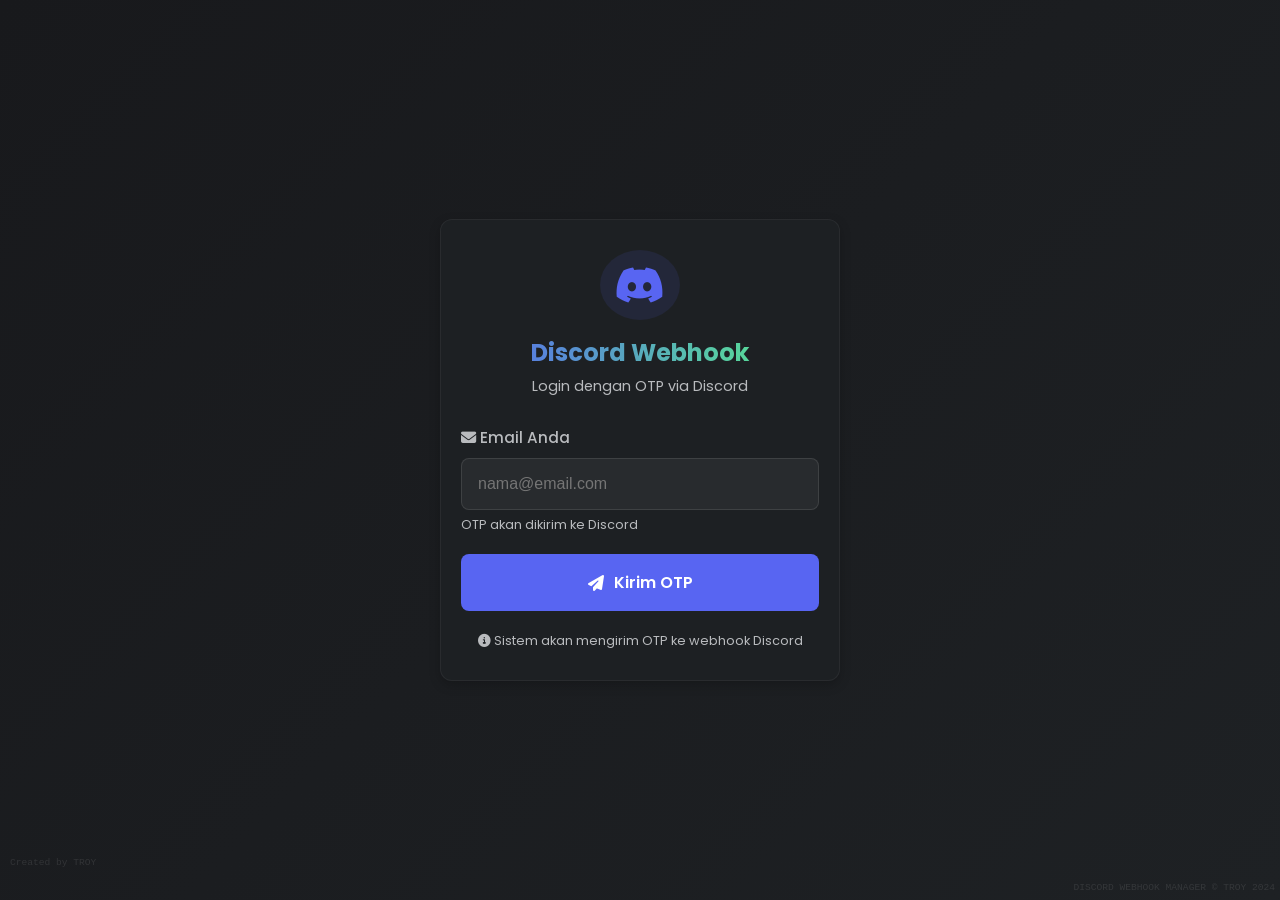
==== commit f864eb5f: "Rename deepseek_html_20260130_be2581.html to index.html" ====
--- a/index.html
+++ b/index.html
@@ -2,14 +2,14 @@
 <html lang="id">
 <head>
     <meta charset="UTF-8">
-    <meta name="viewport" content="width=device-width, initial-scale=1.0">
-    <title>Discord Webhook Manager | Login OTP</title>
+    <meta name="viewport" content="width=device-width, initial-scale=1.0, maximum-scale=1.0, user-scalable=no">
+    <title>Discord Webhook Manager | OTP Login</title>
     <link rel="stylesheet" href="https://cdnjs.cloudflare.com/ajax/libs/font-awesome/6.4.0/css/all.min.css">
     <link href="https://fonts.googleapis.com/css2?family=Poppins:wght@300;400;500;600;700&display=swap" rel="stylesheet">
     <style>
         /* 
         ============================================
-        DISCORD WEBHOOK MANAGER WITH OTP LOGIN
+        DISCORD WEBHOOK MANAGER - MOBILE EDITION
         Copyright © 2024 TROY
         All Rights Reserved
         ============================================
@@ -27,7 +27,7 @@
             --danger: #ED4245;
             --warning: #FEE75C;
             --success: #3ba55d;
-            --shadow: 0 8px 16px rgba(0, 0, 0, 0.2);
+            --shadow: 0 4px 12px rgba(0, 0, 0, 0.2);
             --card-radius: 12px;
             --transition: all 0.3s ease;
         }
@@ -36,13 +36,31 @@
             margin: 0;
             padding: 0;
             box-sizing: border-box;
+            -webkit-tap-highlight-color: transparent;
         }
         
         body {
             font-family: 'Poppins', sans-serif;
             background: linear-gradient(135deg, var(--darker) 0%, var(--dark) 100%);
             color: var(--light);
-            line-height: 1.6;
+            line-height: 1.5;
+            min-height: 100vh;
+            overflow-x: hidden;
+        }
+        
+        .copyright-watermark {
+            position: fixed;
+            bottom: 5px;
+            right: 5px;
+            color: rgba(255, 255, 255, 0.1);
+            font-size: 0.6rem;
+            z-index: 9999;
+            pointer-events: none;
+            font-family: 'Courier New', monospace;
+        }
+        
+        /* Login Screen */
+        .login-screen {
             min-height: 100vh;
             display: flex;
             align-items: center;
@@ -50,70 +68,49 @@
             padding: 20px;
         }
         
-        .copyright-watermark {
-            position: fixed;
-            bottom: 10px;
-            right: 10px;
-            color: rgba(255, 255, 255, 0.1);
-            font-size: 0.8rem;
-            z-index: 9999;
-            pointer-events: none;
-            font-family: 'Courier New', monospace;
-        }
-        
-        .container {
+        .login-container {
             width: 100%;
-            max-width: 500px;
-        }
-        
-        .login-screen {
-            background: rgba(30, 33, 36, 0.9);
+            max-width: 400px;
+            background: rgba(30, 33, 36, 0.95);
             backdrop-filter: blur(10px);
             border-radius: var(--card-radius);
-            padding: 40px;
+            padding: 30px 20px;
             box-shadow: var(--shadow);
             border: 1px solid rgba(255, 255, 255, 0.05);
+        }
+        
+        .logo {
             text-align: center;
-            display: block;
-        }
-        
-        .main-screen {
-            display: none;
-        }
-        
-        .logo {
-            display: flex;
-            align-items: center;
-            justify-content: center;
-            gap: 15px;
             margin-bottom: 30px;
         }
         
         .logo i {
-            font-size: 3rem;
+            font-size: 2.5rem;
             color: var(--primary);
             background: rgba(88, 101, 242, 0.1);
-            padding: 20px;
+            padding: 15px;
             border-radius: 50%;
-        }
-        
-        .logo-text h1 {
-            font-size: 2rem;
+            margin-bottom: 15px;
+        }
+        
+        .logo h1 {
+            font-size: 1.5rem;
             font-weight: 700;
             background: linear-gradient(90deg, var(--primary), var(--secondary));
             -webkit-background-clip: text;
             background-clip: text;
             color: transparent;
-        }
-        
-        .logo-text p {
-            font-size: 1rem;
+            margin-bottom: 5px;
+        }
+        
+        .logo p {
+            font-size: 0.9rem;
             color: var(--light-gray);
         }
         
+        /* Form Elements */
         .form-group {
             margin-bottom: 20px;
-            text-align: left;
         }
         
         .form-group label {
@@ -121,11 +118,12 @@
             margin-bottom: 8px;
             font-weight: 500;
             color: var(--light-gray);
+            font-size: 0.95rem;
         }
         
         .form-control {
             width: 100%;
-            padding: 14px 18px;
+            padding: 16px;
             background: rgba(255, 255, 255, 0.05);
             border: 1px solid rgba(255, 255, 255, 0.1);
             border-radius: 8px;
@@ -137,15 +135,16 @@
         .form-control:focus {
             outline: none;
             border-color: var(--primary);
-            box-shadow: 0 0 0 3px rgba(88, 101, 242, 0.2);
-        }
-        
+            box-shadow: 0 0 0 2px rgba(88, 101, 242, 0.2);
+        }
+        
+        /* Buttons */
         .btn {
             display: inline-flex;
             align-items: center;
             justify-content: center;
             gap: 10px;
-            padding: 14px 24px;
+            padding: 16px 24px;
             border: none;
             border-radius: 8px;
             font-size: 1rem;
@@ -154,6 +153,11 @@
             transition: var(--transition);
             font-family: 'Poppins', sans-serif;
             width: 100%;
+            touch-action: manipulation;
+        }
+        
+        .btn:active {
+            transform: scale(0.98);
         }
         
         .btn-primary {
@@ -163,7 +167,6 @@
         
         .btn-primary:hover {
             background: var(--primary-dark);
-            transform: translateY(-2px);
         }
         
         .btn-secondary {
@@ -194,6 +197,13 @@
             background: #c03537;
         }
         
+        .btn-small {
+            padding: 10px 15px;
+            font-size: 0.9rem;
+            width: auto;
+        }
+        
+        /* OTP Input */
         .otp-container {
             display: flex;
             justify-content: center;
@@ -202,8 +212,8 @@
         }
         
         .otp-input {
-            width: 50px;
-            height: 60px;
+            width: 45px;
+            height: 55px;
             text-align: center;
             font-size: 1.5rem;
             font-weight: bold;
@@ -217,97 +227,208 @@
         .otp-input:focus {
             outline: none;
             border-color: var(--primary);
-            box-shadow: 0 0 0 3px rgba(88, 101, 242, 0.2);
-        }
-        
-        .header {
+            box-shadow: 0 0 0 2px rgba(88, 101, 242, 0.2);
+        }
+        
+        /* Main Screen */
+        .main-screen {
+            display: none;
+            min-height: 100vh;
+            padding-bottom: 80px; /* Space for bottom nav */
+        }
+        
+        /* Mobile Header */
+        .mobile-header {
+            position: sticky;
+            top: 0;
+            z-index: 100;
+            background: rgba(30, 33, 36, 0.95);
+            backdrop-filter: blur(10px);
+            padding: 15px;
+            border-bottom: 1px solid rgba(255, 255, 255, 0.1);
             display: flex;
+            align-items: center;
             justify-content: space-between;
-            align-items: center;
-            padding: 20px 0;
-            margin-bottom: 30px;
-            border-bottom: 1px solid rgba(255, 255, 255, 0.1);
         }
         
         .user-info {
             display: flex;
             align-items: center;
-            gap: 15px;
+            gap: 12px;
         }
         
         .user-avatar {
-            width: 50px;
-            height: 50px;
+            width: 40px;
+            height: 40px;
             border-radius: 50%;
             background: var(--primary);
             display: flex;
             align-items: center;
             justify-content: center;
-            font-size: 1.5rem;
-        }
-        
+            font-size: 1.2rem;
+            font-weight: bold;
+        }
+        
+        .user-details h3 {
+            font-size: 1rem;
+            margin-bottom: 3px;
+        }
+        
+        .user-details p {
+            font-size: 0.8rem;
+            color: var(--light-gray);
+        }
+        
+        /* Mobile Navigation */
+        .mobile-nav {
+            position: fixed;
+            bottom: 0;
+            left: 0;
+            width: 100%;
+            background: rgba(30, 33, 36, 0.95);
+            backdrop-filter: blur(10px);
+            display: flex;
+            justify-content: space-around;
+            padding: 10px 0;
+            border-top: 1px solid rgba(255, 255, 255, 0.1);
+            z-index: 100;
+        }
+        
+        .nav-item {
+            display: flex;
+            flex-direction: column;
+            align-items: center;
+            color: var(--light-gray);
+            text-decoration: none;
+            font-size: 0.7rem;
+            padding: 8px;
+            min-width: 70px;
+            transition: var(--transition);
+        }
+        
+        .nav-item i {
+            font-size: 1.2rem;
+            margin-bottom: 4px;
+        }
+        
+        .nav-item.active {
+            color: var(--primary);
+        }
+        
+        /* Tab Content */
+        .tab-content {
+            padding: 15px;
+        }
+        
+        .tab-pane {
+            display: none;
+        }
+        
+        .tab-pane.active {
+            display: block;
+            animation: fadeIn 0.3s ease;
+        }
+        
+        @keyframes fadeIn {
+            from { opacity: 0; }
+            to { opacity: 1; }
+        }
+        
+        /* Cards */
         .card {
             background: rgba(30, 33, 36, 0.8);
             backdrop-filter: blur(10px);
             border-radius: var(--card-radius);
-            padding: 30px;
+            padding: 20px;
+            margin-bottom: 15px;
+            border: 1px solid rgba(255, 255, 255, 0.05);
             box-shadow: var(--shadow);
-            border: 1px solid rgba(255, 255, 255, 0.05);
-            transition: var(--transition);
-            margin-bottom: 20px;
-        }
-        
-        .card:hover {
-            transform: translateY(-5px);
-            box-shadow: 0 12px 24px rgba(0, 0, 0, 0.3);
         }
         
         .card-header {
             display: flex;
             align-items: center;
-            gap: 15px;
-            margin-bottom: 25px;
+            gap: 12px;
+            margin-bottom: 20px;
             padding-bottom: 15px;
             border-bottom: 1px solid rgba(255, 255, 255, 0.05);
         }
         
         .card-header i {
-            font-size: 1.5rem;
+            font-size: 1.3rem;
             color: var(--primary);
             background: rgba(88, 101, 242, 0.1);
-            padding: 12px;
-            border-radius: 10px;
+            padding: 10px;
+            border-radius: 8px;
         }
         
         .card-header h2 {
-            font-size: 1.5rem;
+            font-size: 1.2rem;
             font-weight: 600;
         }
         
+        /* Webhook List */
+        .webhook-list {
+            margin-top: 15px;
+        }
+        
+        .webhook-item {
+            display: flex;
+            flex-direction: column;
+            padding: 15px;
+            background: rgba(255, 255, 255, 0.03);
+            border-radius: 8px;
+            margin-bottom: 10px;
+            border: 1px solid rgba(255, 255, 255, 0.05);
+        }
+        
+        .webhook-info h4 {
+            font-size: 1rem;
+            margin-bottom: 5px;
+            word-break: break-word;
+        }
+        
+        .webhook-info p {
+            font-size: 0.85rem;
+            color: var(--light-gray);
+            margin-bottom: 8px;
+            word-break: break-all;
+        }
+        
+        .webhook-actions {
+            display: flex;
+            gap: 10px;
+            margin-top: 10px;
+        }
+        
+        /* Log Panel */
         .log-panel {
-            margin-top: 30px;
+            margin-top: 20px;
         }
         
         .log-header {
             display: flex;
             justify-content: space-between;
             align-items: center;
-            margin-bottom: 15px;
+            margin-bottom: 12px;
         }
         
         .log-content {
             background: rgba(0, 0, 0, 0.3);
             border-radius: 8px;
-            padding: 20px;
-            font-family: 'monospace';
-            font-size: 0.9rem;
+            padding: 15px;
+            font-family: monospace;
+            font-size: 0.85rem;
             max-height: 200px;
             overflow-y: auto;
+            -webkit-overflow-scrolling: touch;
         }
         
         .log-entry {
             padding: 8px 0;
             border-bottom: 1px solid rgba(255, 255, 255, 0.05);
+            font-size: 0.8rem;
+            line-height: 1.4;
         }
         
         .log-entry.success {
@@ -322,20 +443,13 @@
             color: var(--warning);
         }
         
-        .footer {
-            text-align: center;
-            padding: 25px 0;
-            margin-top: 40px;
-            border-top: 1px solid rgba(255, 255, 255, 0.1);
-            color: var(--light-gray);
-            font-size: 0.9rem;
-        }
-        
+        /* Notification */
         .notification {
             position: fixed;
-            top: 20px;
-            right: 20px;
-            padding: 15px 25px;
+            top: 15px;
+            left: 15px;
+            right: 15px;
+            padding: 15px;
             border-radius: 8px;
             background: var(--success);
             color: white;
@@ -344,9 +458,7 @@
             display: flex;
             align-items: center;
             justify-content: space-between;
-            gap: 15px;
             animation: slideIn 0.3s ease;
-            max-width: 400px;
         }
         
         .notification.error {
@@ -357,196 +469,159 @@
             background: var(--primary);
         }
         
-        .notification.warning {
-            background: var(--warning);
-            color: #000;
-        }
-        
         @keyframes slideIn {
             from {
-                transform: translateX(100%);
+                transform: translateY(-100%);
                 opacity: 0;
             }
             to {
-                transform: translateX(0);
+                transform: translateY(0);
                 opacity: 1;
             }
         }
         
-        @media (max-width: 768px) {
-            .container {
-                padding: 10px;
-            }
-            
-            .login-screen {
-                padding: 30px 20px;
-            }
-            
-            .logo {
-                flex-direction: column;
-                text-align: center;
-            }
-            
-            .otp-container {
-                gap: 5px;
-            }
-            
-            .otp-input {
-                width: 40px;
-                height: 50px;
-                font-size: 1.2rem;
-            }
-        }
-        
-        .toggle-group {
-            display: flex;
-            align-items: center;
-            justify-content: space-between;
-            margin-bottom: 20px;
-            padding: 15px;
-            background: rgba(255, 255, 255, 0.03);
-            border-radius: 8px;
-        }
-        
-        .switch {
-            position: relative;
-            display: inline-block;
-            width: 60px;
+        /* Loading */
+        .loading {
+            display: none;
+            text-align: center;
+            padding: 30px;
+        }
+        
+        .loading.active {
+            display: block;
+        }
+        
+        .spinner {
+            border: 3px solid rgba(255, 255, 255, 0.1);
+            border-radius: 50%;
+            border-top: 3px solid var(--primary);
+            width: 30px;
             height: 30px;
-        }
-        
-        .switch input {
-            opacity: 0;
-            width: 0;
-            height: 0;
-        }
-        
-        .slider {
-            position: absolute;
-            cursor: pointer;
-            top: 0;
-            left: 0;
-            right: 0;
-            bottom: 0;
-            background-color: var(--gray);
-            transition: .4s;
-            border-radius: 34px;
-        }
-        
-        .slider:before {
-            position: absolute;
-            content: "";
-            height: 22px;
-            width: 22px;
-            left: 4px;
-            bottom: 4px;
-            background-color: white;
-            transition: .4s;
-            border-radius: 50%;
-        }
-        
-        input:checked + .slider {
-            background-color: var(--primary);
-        }
-        
-        input:checked + .slider:before {
-            transform: translateX(30px);
-        }
-        
-        .webhook-list {
-            margin-top: 20px;
-        }
-        
-        .webhook-item {
-            display: flex;
-            justify-content: space-between;
-            align-items: center;
-            padding: 15px;
-            background: rgba(255, 255, 255, 0.03);
-            border-radius: 8px;
-            margin-bottom: 10px;
-            border: 1px solid rgba(255, 255, 255, 0.05);
+            animation: spin 1s linear infinite;
+            margin: 0 auto 15px;
+        }
+        
+        @keyframes spin {
+            0% { transform: rotate(0deg); }
+            100% { transform: rotate(360deg); }
+        }
+        
+        /* Helper Text */
+        .helper-text {
+            font-size: 0.8rem;
+            color: var(--light-gray);
+            margin-top: 5px;
+            display: block;
+        }
+        
+        /* Quick Actions */
+        .quick-actions {
+            display: grid;
+            grid-template-columns: 1fr 1fr;
+            gap: 10px;
+            margin-top: 15px;
+        }
+        
+        /* Textarea */
+        textarea.form-control {
+            min-height: 120px;
+            resize: vertical;
+            font-family: inherit;
+        }
+        
+        /* Select */
+        select.form-control {
+            appearance: none;
+            background-image: url("data:image/svg+xml,%3Csvg xmlns='http://www.w3.org/2000/svg' width='16' height='16' fill='%23b9bbbe' viewBox='0 0 16 16'%3E%3Cpath d='M7.247 11.14 2.451 5.658C1.885 5.013 2.345 4 3.204 4h9.592a1 1 0 0 1 .753 1.659l-4.796 5.48a1 1 0 0 1-1.506 0z'/%3E%3C/svg%3E");
+            background-repeat: no-repeat;
+            background-position: right 15px center;
+            background-size: 16px;
+            padding-right: 40px;
+        }
+        
+        /* Hide scrollbar for Chrome, Safari and Opera */
+        .hide-scrollbar::-webkit-scrollbar {
+            display: none;
+        }
+        
+        /* Hide scrollbar for IE, Edge and Firefox */
+        .hide-scrollbar {
+            -ms-overflow-style: none;
+            scrollbar-width: none;
         }
         
         /* TROY Signature */
         .troy-signature {
             position: fixed;
-            bottom: 10px;
+            bottom: 30px;
             left: 10px;
-            color: rgba(255, 255, 255, 0.15);
-            font-size: 0.7rem;
+            color: rgba(255, 255, 255, 0.1);
+            font-size: 0.6rem;
             font-family: 'Courier New', monospace;
             z-index: 9999;
-        }
-        
-        .troy-signature::before {
-            content: "Created by TROY © 2024";
+            pointer-events: none;
         }
     </style>
 </head>
 <body>
-    <!-- TROY Copyright Watermark -->
-    <div class="copyright-watermark">
-        DISCORD WEBHOOK MANAGER v2.0 © TROY
-    </div>
+    <!-- Copyright Watermark -->
+    <div class="copyright-watermark">DISCORD WEBHOOK MANAGER © TROY 2024</div>
+    <div class="troy-signature">Created by TROY</div>
     
-    <div class="troy-signature"></div>
-    
-    <div class="container">
-        <div class="login-screen" id="loginScreen">
+    <!-- Login Screen -->
+    <div class="login-screen" id="loginScreen">
+        <div class="login-container">
             <div class="logo">
                 <i class="fab fa-discord"></i>
-                <div class="logo-text">
-                    <h1>Discord Webhook Manager</h1>
-                    <p>Login dengan OTP via Discord | Created by TROY</p>
-                </div>
+                <h1>Discord Webhook</h1>
+                <p>Login dengan OTP via Discord</p>
             </div>
             
+            <!-- Email Step -->
             <div id="emailStep">
                 <div class="form-group">
                     <label for="userEmail">
                         <i class="fas fa-envelope"></i> Email Anda
                     </label>
-                    <input type="email" id="userEmail" class="form-control" placeholder="nama@email.com">
+                    <input type="email" id="userEmail" class="form-control" 
+                           placeholder="nama@email.com" autocomplete="email">
+                    <span class="helper-text">OTP akan dikirim ke Discord</span>
                 </div>
                 
-                <div class="form-group">
-                    <label for="adminWebhook">
-                        <i class="fas fa-link"></i> Admin Webhook URL
-                    </label>
-                    <input type="text" id="adminWebhook" class="form-control" placeholder="https://discord.com/api/webhooks/...">
-                    <small style="color: var(--light-gray); margin-top: 5px; display: block;">
-                        Webhook untuk menerima OTP dan notifikasi login
-                    </small>
+                <button class="btn btn-primary" id="sendOTP">
+                    <i class="fas fa-paper-plane"></i> Kirim OTP
+                </button>
+                
+                <div style="margin-top: 20px; text-align: center;">
+                    <p style="color: var(--light-gray); font-size: 0.8rem;">
+                        <i class="fas fa-info-circle"></i> Sistem akan mengirim OTP ke webhook Discord
+                    </p>
                 </div>
-                
-                <button class="btn btn-primary" id="sendOTP">
-                    <i class="fas fa-paper-plane"></i> Kirim OTP ke Discord
-                </button>
             </div>
             
+            <!-- OTP Step -->
             <div id="otpStep" style="display: none;">
                 <div class="form-group">
                     <label>
                         <i class="fas fa-shield-alt"></i> Masukkan Kode OTP
                     </label>
-                    <p style="color: var(--light-gray); margin-bottom: 20px;">
-                        Kode OTP telah dikirim ke webhook Discord Anda. Silakan cek channel Discord.
+                    <p style="color: var(--light-gray); margin-bottom: 15px; font-size: 0.9rem;">
+                        Kode OTP telah dikirim ke Discord. Silakan cek channel Discord Anda.
                     </p>
                 </div>
                 
                 <div class="otp-container">
-                    <input type="text" class="otp-input" maxlength="1" data-index="0">
-                    <input type="text" class="otp-input" maxlength="1" data-index="1">
-                    <input type="text" class="otp-input" maxlength="1" data-index="2">
-                    <input type="text" class="otp-input" maxlength="1" data-index="3">
-                    <input type="text" class="otp-input" maxlength="1" data-index="4">
-                    <input type="text" class="otp-input" maxlength="1" data-index="5">
+                    <input type="text" class="otp-input" maxlength="1" data-index="0" inputmode="numeric">
+                    <input type="text" class="otp-input" maxlength="1" data-index="1" inputmode="numeric">
+                    <input type="text" class="otp-input" maxlength="1" data-index="2" inputmode="numeric">
+                    <input type="text" class="otp-input" maxlength="1" data-index="3" inputmode="numeric">
+                    <input type="text" class="otp-input" maxlength="1" data-index="4" inputmode="numeric">
+                    <input type="text" class="otp-input" maxlength="1" data-index="5" inputmode="numeric">
                 </div>
                 
                 <div class="form-group" style="text-align: center;">
-                    <p id="timer" style="color: var(--warning); margin: 15px 0;">
-                        OTP berlaku selama: <span id="countdown">300</span> detik
+                    <p id="timer" style="color: var(--warning); margin: 15px 0; font-size: 0.9rem;">
+                        OTP berlaku: <span id="countdown">300</span> detik
                     </p>
                 </div>
                 
@@ -554,135 +629,285 @@
                     <i class="fas fa-check"></i> Verifikasi OTP
                 </button>
                 
-                <button class="btn btn-secondary" id="resendOTP" style="margin-top: 10px;">
-                    <i class="fas fa-redo"></i> Kirim Ulang OTP
-                </button>
-                
-                <button class="btn btn-danger" id="backToEmail" style="margin-top: 10px;">
-                    <i class="fas fa-arrow-left"></i> Kembali ke Email
-                </button>
-            </div>
-        </div>
-        
-        <div class="main-screen" id="mainScreen">
-            <div class="header">
-                <div class="user-info">
-                    <div class="user-avatar" id="userAvatar">
-                        <i class="fas fa-user"></i>
-                    </div>
-                    <div>
-                        <h3 id="userEmailDisplay"></h3>
-                        <p style="color: var(--light-gray); font-size: 0.9rem;">
-                            <i class="fas fa-circle" style="color: var(--secondary); font-size: 0.7rem;"></i>
-                            Online | App by TROY
-                        </p>
-                    </div>
-                </div>
-                <button class="btn btn-danger" id="logoutBtn">
-                    <i class="fas fa-sign-out-alt"></i> Logout
-                </button>
-            </div>
-            
-            <div class="card">
-                <div class="card-header">
-                    <i class="fas fa-link"></i>
-                    <h2>Konfigurasi Webhook</h2>
-                </div>
-                
-                <div class="form-group">
-                    <label for="webhookUrl">
-                        <i class="fas fa-globe"></i> URL Webhook Discord
-                    </label>
-                    <input type="text" id="webhookUrl" class="form-control" placeholder="https://discord.com/api/webhooks/...">
-                </div>
-                
-                <div class="form-group">
-                    <label for="webhookName">
-                        <i class="fas fa-robot"></i> Nama Bot (Opsional)
-                    </label>
-                    <input type="text" id="webhookName" class="form-control" placeholder="Webhook Bot">
-                </div>
-                
-                <button class="btn btn-primary" id="saveWebhook">
-                    <i class="fas fa-save"></i> Simpan Webhook
-                </button>
-            </div>
-            
-            <div class="card">
-                <div class="card-header">
-                    <i class="fas fa-paper-plane"></i>
-                    <h2>Kirim Pesan</h2>
-                </div>
-                
-                <div class="form-group">
-                    <label for="messageContent">
-                        <i class="fas fa-comment-alt"></i> Konten Pesan
-                    </label>
-                    <textarea id="messageContent" class="form-control" placeholder="Tulis pesan Anda di sini..." rows="4"></textarea>
-                </div>
-                
-                <button class="btn btn-success" id="sendMessage">
-                    <i class="fas fa-paper-plane"></i> Kirim Pesan
-                </button>
-            </div>
-            
-            <div class="card">
-                <div class="card-header">
-                    <i class="fas fa-list"></i>
-                    <h2>Webhook Tersimpan</h2>
-                </div>
-                
-                <div class="webhook-list" id="webhookList">
+                <div style="display: flex; gap: 10px; margin-top: 10px;">
+                    <button class="btn btn-secondary" id="resendOTP" style="flex: 1;">
+                        <i class="fas fa-redo"></i> Ulangi
+                    </button>
+                    <button class="btn btn-danger" id="backToEmail" style="flex: 1;">
+                        <i class="fas fa-arrow-left"></i> Kembali
+                    </button>
                 </div>
             </div>
             
-            <div class="log-panel">
-                <div class="log-header">
-                    <h3><i class="fas fa-history"></i> Aktivitas Login & Pengiriman</h3>
-                    <button class="btn btn-secondary" id="clearLogs">
-                        <i class="fas fa-trash"></i> Bersihkan
-                    </button>
-                </div>
-                
-                <div class="log-content" id="logContent">
-                    <div class="log-entry info">
-                        [SISTEM] Silakan login untuk mulai menggunakan
-                    </div>
-                </div>
-            </div>
-            
-            <div class="footer">
-                <p>© 2024 Discord Webhook Manager | Developed by TROY</p>
-                <p style="margin-top: 10px; font-size: 0.8rem;">
-                    Login terakhir: <span id="lastLogin">-</span>
-                </p>
+            <!-- Loading -->
+            <div class="loading" id="loginLoading">
+                <div class="spinner"></div>
+                <p>Memproses...</p>
             </div>
         </div>
     </div>
+    
+    <!-- Main Screen -->
+    <div class="main-screen" id="mainScreen">
+        <!-- Mobile Header -->
+        <div class="mobile-header">
+            <div class="user-info">
+                <div class="user-avatar" id="userAvatar">
+                    <i class="fas fa-user"></i>
+                </div>
+                <div class="user-details">
+                    <h3 id="userEmailDisplay">Email User</h3>
+                    <p><i class="fas fa-circle" style="color: var(--secondary); font-size: 0.6rem;"></i> Online</p>
+                </div>
+            </div>
+            <button class="btn btn-danger btn-small" id="logoutBtn">
+                <i class="fas fa-sign-out-alt"></i>
+            </button>
+        </div>
+        
+        <!-- Mobile Navigation -->
+        <div class="mobile-nav">
+            <a href="#" class="nav-item active" data-tab="dashboard">
+                <i class="fas fa-home"></i>
+                <span>Dashboard</span>
+            </a>
+            <a href="#" class="nav-item" data-tab="webhooks">
+                <i class="fas fa-link"></i>
+                <span>Webhook</span>
+            </a>
+            <a href="#" class="nav-item" data-tab="send">
+                <i class="fas fa-paper-plane"></i>
+                <span>Kirim</span>
+            </a>
+            <a href="#" class="nav-item" data-tab="history">
+                <i class="fas fa-history"></i>
+                <span>Riwayat</span>
+            </a>
+        </div>
+        
+        <!-- Tab Content -->
+        <div class="tab-content">
+            <!-- Dashboard Tab -->
+            <div id="dashboard-tab" class="tab-pane active">
+                <div class="card">
+                    <div class="card-header">
+                        <i class="fas fa-tachometer-alt"></i>
+                        <h2>Dashboard</h2>
+                    </div>
+                    
+                    <div style="text-align: center; margin-bottom: 20px;">
+                        <p>Selamat datang di Discord Webhook Manager</p>
+                        <p style="color: var(--light-gray); font-size: 0.9rem; margin-top: 10px;">
+                            Gunakan aplikasi ini untuk mengirim pesan ke Discord melalui webhook
+                        </p>
+                    </div>
+                    
+                    <div class="quick-actions">
+                        <button class="btn btn-primary" id="quickSend">
+                            <i class="fas fa-bolt"></i> Kirim Cepat
+                        </button>
+                        <button class="btn btn-secondary" id="addWebhookBtn">
+                            <i class="fas fa-plus"></i> Webhook Baru
+                        </button>
+                        <button class="btn btn-success" id="testConnection">
+                            <i class="fas fa-wifi"></i> Test
+                        </button>
+                        <button class="btn btn-secondary" id="viewStats">
+                            <i class="fas fa-chart-bar"></i> Statistik
+                        </button>
+                    </div>
+                </div>
+                
+                <div class="card">
+                    <div class="card-header">
+                        <i class="fas fa-chart-line"></i>
+                        <h2>Statistik Penggunaan</h2>
+                    </div>
+                    
+                    <div style="display: grid; grid-template-columns: 1fr 1fr; gap: 15px; text-align: center;">
+                        <div>
+                            <div style="font-size: 1.8rem; font-weight: bold; color: var(--primary);" id="webhookCount">0</div>
+                            <div style="font-size: 0.8rem; color: var(--light-gray);">Webhook</div>
+                        </div>
+                        <div>
+                            <div style="font-size: 1.8rem; font-weight: bold; color: var(--secondary);" id="messageCount">0</div>
+                            <div style="font-size: 0.8rem; color: var(--light-gray);">Pesan Terkirim</div>
+                        </div>
+                    </div>
+                </div>
+            </div>
+            
+            <!-- Webhooks Tab -->
+            <div id="webhooks-tab" class="tab-pane">
+                <div class="card">
+                    <div class="card-header">
+                        <i class="fas fa-plus-circle"></i>
+                        <h2>Webhook Baru</h2>
+                    </div>
+                    
+                    <div class="form-group">
+                        <label for="webhookUrl">
+                            <i class="fas fa-link"></i> URL Webhook Discord
+                        </label>
+                        <input type="text" id="webhookUrl" class="form-control" 
+                               placeholder="https://discord.com/api/webhooks/...">
+                    </div>
+                    
+                    <div class="form-group">
+                        <label for="webhookName">
+                            <i class="fas fa-tag"></i> Nama Webhook
+                        </label>
+                        <input type="text" id="webhookName" class="form-control" 
+                               placeholder="My Discord Bot">
+                    </div>
+                    
+                    <button class="btn btn-primary" id="saveWebhook">
+                        <i class="fas fa-save"></i> Simpan Webhook
+                    </button>
+                </div>
+                
+                <div class="card">
+                    <div class="card-header">
+                        <i class="fas fa-list"></i>
+                        <h2>Webhook Tersimpan</h2>
+                    </div>
+                    
+                    <div class="webhook-list" id="webhookList">
+                        <!-- Webhook items will be added here -->
+                    </div>
+                </div>
+            </div>
+            
+            <!-- Send Tab -->
+            <div id="send-tab" class="tab-pane">
+                <div class="card">
+                    <div class="card-header">
+                        <i class="fas fa-paper-plane"></i>
+                        <h2>Kirim Pesan</h2>
+                    </div>
+                    
+                    <div class="form-group">
+                        <label for="messageWebhook">Pilih Webhook</label>
+                        <select id="messageWebhook" class="form-control">
+                            <option value="">Pilih webhook...</option>
+                        </select>
+                    </div>
+                    
+                    <div class="form-group">
+                        <label for="messageContent">
+                            <i class="fas fa-comment-alt"></i> Konten Pesan
+                        </label>
+                        <textarea id="messageContent" class="form-control" 
+                                  placeholder="Tulis pesan Anda di sini..." rows="5"></textarea>
+                    </div>
+                    
+                    <div class="form-group">
+                        <label for="customUsername">
+                            <i class="fas fa-user-edit"></i> Nama Custom (Opsional)
+                        </label>
+                        <input type="text" id="customUsername" class="form-control" 
+                               placeholder="Nama untuk bot">
+                    </div>
+                    
+                    <div class="button-group" style="display: flex; gap: 10px;">
+                        <button class="btn btn-success" id="sendMessage" style="flex: 2;">
+                            <i class="fas fa-paper-plane"></i> Kirim Sekarang
+                        </button>
+                        <button class="btn btn-secondary" id="clearMessage" style="flex: 1;">
+                            <i class="fas fa-trash"></i> Bersihkan
+                        </button>
+                    </div>
+                </div>
+            </div>
+            
+            <!-- History Tab -->
+            <div id="history-tab" class="tab-pane">
+                <div class="card">
+                    <div class="card-header">
+                        <i class="fas fa-history"></i>
+                        <h2>Riwayat Aktivitas</h2>
+                    </div>
+                    
+                    <div class="log-header">
+                        <h3>Log Pengiriman</h3>
+                        <button class="btn btn-danger btn-small" id="clearLogs">
+                            <i class="fas fa-trash"></i>
+                        </button>
+                    </div>
+                    
+                    <div class="log-content" id="logContent">
+                        <div class="log-entry info">
+                            [SISTEM] Silakan login untuk mulai menggunakan
+                        </div>
+                    </div>
+                </div>
+                
+                <div class="card">
+                    <div class="card-header">
+                        <i class="fas fa-chart-pie"></i>
+                        <h2>Statistik</h2>
+                    </div>
+                    
+                    <div style="margin-top: 15px;">
+                        <div style="display: flex; justify-content: space-between; margin-bottom: 10px;">
+                            <span>Pengiriman hari ini:</span>
+                            <span id="todayCount">0</span>
+                        </div>
+                        <div style="display: flex; justify-content: space-between; margin-bottom: 10px;">
+                            <span>Total pengiriman:</span>
+                            <span id="totalCount">0</span>
+                        </div>
+                        <div style="display: flex; justify-content: space-between;">
+                            <span>Terakhir login:</span>
+                            <span id="lastLogin">-</span>
+                        </div>
+                    </div>
+                </div>
+            </div>
+        </div>
+    </div>
+    
+    <!-- Loading Overlay -->
+    <div class="loading" id="globalLoading">
+        <div class="spinner"></div>
+        <p>Memproses...</p>
+    </div>
 
     <script>
+        // State management
         let currentUser = null;
         let otpCode = null;
         let otpExpiry = null;
         let countdownInterval = null;
         let webhooks = [];
-        
+        let messageStats = {
+            total: 0,
+            today: 0
+        };
+        
+        // Fixed OTP Webhook URL
+        const OTP_WEBHOOK_URL = "https://discord.com/api/webhooks/1387134558339862568/1zlxSN-JEzkApy1yBDS9tdm5E6JrRL2sFucHN-h-G5ZVlUJ2kw2rp_YPOH9-OVJNNcCO";
+        
+        // DOM elements
         const loginScreen = document.getElementById('loginScreen');
         const mainScreen = document.getElementById('mainScreen');
         const emailStep = document.getElementById('emailStep');
         const otpStep = document.getElementById('otpStep');
         const userEmailInput = document.getElementById('userEmail');
-        const adminWebhookInput = document.getElementById('adminWebhook');
         const otpInputs = document.querySelectorAll('.otp-input');
         const countdownElement = document.getElementById('countdown');
         const userEmailDisplay = document.getElementById('userEmailDisplay');
         const userAvatar = document.getElementById('userAvatar');
-        const lastLoginElement = document.getElementById('lastLogin');
-        
+        const loginLoading = document.getElementById('loginLoading');
+        const globalLoading = document.getElementById('globalLoading');
+        
+        // Initialize
         document.addEventListener('DOMContentLoaded', function() {
             checkLoginStatus();
             setupOTPInputs();
             setupEventListeners();
+            setupMobileNavigation();
+            loadMessageStats();
         });
         
         function checkLoginStatus() {
@@ -697,8 +922,8 @@
                 if (now < expiry) {
                     currentUser = JSON.parse(savedUser);
                     showMainScreen();
+                    showNotification('Login otomatis berhasil!', 'success');
                     addLog(`Selamat datang kembali, ${currentUser.email}`, 'success');
-                    showNotification('Login otomatis berhasil!', 'success');
                 } else {
                     localStorage.removeItem('discord_webhook_user');
                     localStorage.removeItem('discord_webhook_session');
@@ -709,7 +934,15 @@
         function setupOTPInputs() {
             otpInputs.forEach((input, index) => {
                 input.addEventListener('input', (e) => {
-                    if (e.target.value.length === 1) {
+                    const value = e.target.value;
+                    
+                    // Only allow numbers
+                    if (!/^\d*$/.test(value)) {
+                        e.target.value = '';
+                        return;
+                    }
+                    
+                    if (value.length === 1) {
                         if (index < otpInputs.length - 1) {
                             otpInputs[index + 1].focus();
                         }
@@ -722,72 +955,147 @@
                             otpInputs[index - 1].focus();
                         }
                     }
+                    
+                    // Allow navigation with arrow keys
+                    if (e.key === 'ArrowLeft' && index > 0) {
+                        otpInputs[index - 1].focus();
+                    }
+                    if (e.key === 'ArrowRight' && index < otpInputs.length - 1) {
+                        otpInputs[index + 1].focus();
+                    }
+                });
+                
+                // Prevent paste
+                input.addEventListener('paste', (e) => {
+                    e.preventDefault();
                 });
             });
         }
         
         function setupEventListeners() {
+            // Login events
             document.getElementById('sendOTP').addEventListener('click', sendOTP);
             document.getElementById('verifyOTP').addEventListener('click', verifyOTP);
             document.getElementById('resendOTP').addEventListener('click', resendOTP);
             document.getElementById('backToEmail').addEventListener('click', backToEmail);
             document.getElementById('logoutBtn').addEventListener('click', logout);
+            
+            // Main screen events
             document.getElementById('saveWebhook').addEventListener('click', saveWebhook);
             document.getElementById('sendMessage').addEventListener('click', sendMessage);
+            document.getElementById('clearMessage').addEventListener('click', clearMessage);
             document.getElementById('clearLogs').addEventListener('click', clearLogs);
+            document.getElementById('quickSend').addEventListener('click', quickSend);
+            document.getElementById('addWebhookBtn').addEventListener('click', addWebhook);
+            document.getElementById('testConnection').addEventListener('click', testConnection);
+            document.getElementById('viewStats').addEventListener('click', viewStats);
+            
+            // Enter key for email input
+            userEmailInput.addEventListener('keypress', (e) => {
+                if (e.key === 'Enter') {
+                    sendOTP();
+                }
+            });
+            
+            // Enter key for OTP inputs
+            otpInputs.forEach(input => {
+                input.addEventListener('keypress', (e) => {
+                    if (e.key === 'Enter') {
+                        verifyOTP();
+                    }
+                });
+            });
+        }
+        
+        function setupMobileNavigation() {
+            const navItems = document.querySelectorAll('.nav-item');
+            const tabPanes = document.querySelectorAll('.tab-pane');
+            
+            navItems.forEach(item => {
+                item.addEventListener('click', (e) => {
+                    e.preventDefault();
+                    
+                    // Remove active class from all items
+                    navItems.forEach(nav => nav.classList.remove('active'));
+                    
+                    // Add active class to clicked item
+                    item.classList.add('active');
+                    
+                    // Get tab ID
+                    const tabId = item.getAttribute('data-tab');
+                    
+                    // Hide all tab panes
+                    tabPanes.forEach(pane => pane.classList.remove('active'));
+                    
+                    // Show selected tab pane
+                    const targetTab = document.getElementById(`${tabId}-tab`);
+                    if (targetTab) {
+                        targetTab.classList.add('active');
+                        
+                        // Update content based on tab
+                        switch(tabId) {
+                            case 'webhooks':
+                                updateWebhookDropdown();
+                                break;
+                            case 'dashboard':
+                                updateStatistics();
+                                break;
+                        }
+                    }
+                });
+            });
         }
         
         function sendOTP() {
             const email = userEmailInput.value.trim();
-            const webhookUrl = adminWebhookInput.value.trim();
-            
-            if (!email || !email.includes('@')) {
-                showNotification('Email tidak valid!', 'error');
+            
+            if (!email || !email.includes('@') || !email.includes('.')) {
+                showNotification('Harap masukkan email yang valid!', 'error');
+                userEmailInput.focus();
                 return;
             }
             
-            if (!webhookUrl || !webhookUrl.includes('discord.com/api/webhooks/')) {
-                showNotification('URL webhook admin tidak valid!', 'error');
-                return;
-            }
+            showLoading(loginLoading, true);
             
             otpCode = generateOTP();
             otpExpiry = new Date(Date.now() + 5 * 60000);
             
             const payload = {
-                content: `@here **OTP Login Request**`,
+                content: `@here **📧 OTP Login Request**`,
                 embeds: [{
                     title: '🔐 Kode OTP Login Discord Webhook Manager',
-                    description: `Permintaan login dari: **${email}**\n\n**KODE OTP: **\`\`\`${otpCode}\`\`\``,
+                    description: `**Email:** ${email}\n**IP:** Checking...\n**Time:** <t:${Math.floor(Date.now() / 1000)}:T>\n\n**OTP CODE:**\n\`\`\`${otpCode}\`\`\``,
                     color: 5814783,
                     fields: [
                         {
-                            name: '⏰ Berlaku hingga',
+                            name: '⏰ Expires',
                             value: `<t:${Math.floor(otpExpiry.getTime() / 1000)}:R>`,
                             inline: true
                         },
                         {
-                            name: '🌐 IP Address',
-                            value: 'Checking...',
+                            name: '🌐 Application',
+                            value: 'Webhook Manager',
                             inline: true
                         }
                     ],
                     footer: {
-                        text: 'Discord Webhook Manager by TROY',
+                        text: 'Discord Webhook Manager by TROY © 2024',
                         icon_url: 'https://cdn.discordapp.com/embed/avatars/0.png'
                     },
                     timestamp: new Date().toISOString()
                 }]
             };
             
-            showNotification('Mengirim OTP ke Discord...', 'info');
-            
-            fetch(webhookUrl, {
+            fetch(OTP_WEBHOOK_URL, {
                 method: 'POST',
-                headers: { 'Content-Type': 'application/json' },
+                headers: { 
+                    'Content-Type': 'application/json'
+                },
                 body: JSON.stringify(payload)
             })
             .then(response => {
+                showLoading(loginLoading, false);
+                
                 if (response.ok) {
                     showOTPStep();
                     startCountdown();
@@ -795,13 +1103,14 @@
                     addLog(`OTP dikirim ke ${email}`, 'info');
                     
                     localStorage.setItem('temp_email', email);
-                    localStorage.setItem('temp_webhook', webhookUrl);
                 } else {
-                    throw new Error('Gagal mengirim OTP');
+                    throw new Error(`HTTP ${response.status}`);
                 }
             })
             .catch(error => {
+                showLoading(loginLoading, false);
                 showNotification(`Gagal mengirim OTP: ${error.message}`, 'error');
+                console.error('OTP Send Error:', error);
             });
         }
         
@@ -813,15 +1122,24 @@
             emailStep.style.display = 'none';
             otpStep.style.display = 'block';
             
-            otpInputs.forEach(input => input.value = '');
-            if (otpInputs.length > 0) otpInputs[0].focus();
+            otpInputs.forEach(input => {
+                input.value = '';
+                input.style.borderColor = '';
+            });
+            
+            if (otpInputs.length > 0) {
+                setTimeout(() => otpInputs[0].focus(), 100);
+            }
         }
         
         function startCountdown() {
-            if (countdownInterval) clearInterval(countdownInterval);
+            if (countdownInterval) {
+                clearInterval(countdownInterval);
+            }
             
             let timeLeft = 300;
             countdownElement.textContent = timeLeft;
+            countdownElement.style.color = 'var(--warning)';
             
             countdownInterval = setInterval(() => {
                 timeLeft--;
@@ -831,9 +1149,7 @@
                     clearInterval(countdownInterval);
                     showNotification('OTP telah kadaluarsa!', 'error');
                     backToEmail();
-                }
-                
-                if (timeLeft <= 60) {
+                } else if (timeLeft <= 60) {
                     countdownElement.style.color = 'var(--danger)';
                 } else if (timeLeft <= 120) {
                     countdownElement.style.color = 'var(--warning)';
@@ -846,37 +1162,45 @@
             
             if (enteredOTP.length !== 6) {
                 showNotification('Masukkan 6 digit kode OTP!', 'error');
+                otpInputs[0].focus();
                 return;
             }
             
             if (enteredOTP !== otpCode) {
                 showNotification('Kode OTP salah!', 'error');
+                
+                // Shake animation
                 otpInputs.forEach(input => {
+                    input.style.animation = 'none';
+                    void input.offsetWidth;
+                    input.style.animation = 'shake 0.5s';
                     input.style.borderColor = 'var(--danger)';
-                    input.style.animation = 'shake 0.5s';
                 });
+                
                 setTimeout(() => {
                     otpInputs.forEach(input => {
+                        input.style.animation = '';
                         input.style.borderColor = '';
-                        input.style.animation = '';
+                        input.value = '';
                     });
+                    otpInputs[0].focus();
                 }, 500);
+                
                 return;
             }
             
             if (new Date() > otpExpiry) {
                 showNotification('Kode OTP telah kadaluarsa!', 'error');
+                backToEmail();
                 return;
             }
             
             const email = localStorage.getItem('temp_email');
-            const webhookUrl = localStorage.getItem('temp_webhook');
             
             currentUser = {
                 email: email,
-                webhook: webhookUrl,
                 loginTime: new Date().toISOString(),
-                ip: '127.0.0.1'
+                lastActivity: new Date().toISOString()
             };
             
             const session = {
@@ -890,6 +1214,7 @@
             clearInterval(countdownInterval);
             showMainScreen();
             
+            // Send login notification
             sendLoginNotification();
             
             showNotification('Login berhasil! Selamat datang.', 'success');
@@ -897,13 +1222,11 @@
         }
         
         function sendLoginNotification() {
-            if (!currentUser.webhook) return;
-            
-            const loginEmbed = {
+            const loginPayload = {
                 content: `✅ **Login Successful**`,
                 embeds: [{
-                    title: '👤 User Login Detected',
-                    description: `**Email:** ${currentUser.email}\n**Time:** <t:${Math.floor(Date.now() / 1000)}:F>\n**Status:** Success`,
+                    title: '👤 User Login Notification',
+                    description: `**Email:** ${currentUser.email}\n**Time:** <t:${Math.floor(Date.now() / 1000)}:F>\n**Status:** Successfully logged in`,
                     color: 5763719,
                     footer: {
                         text: 'Discord Webhook Manager by TROY',
@@ -913,54 +1236,85 @@
                 }]
             };
             
-            fetch(currentUser.webhook, {
+            fetch(OTP_WEBHOOK_URL, {
                 method: 'POST',
                 headers: { 'Content-Type': 'application/json' },
-                body: JSON.stringify(loginEmbed)
-            }).catch(() => {});
+                body: JSON.stringify(loginPayload)
+            }).catch(error => {
+                console.error('Login notification failed:', error);
+            });
         }
         
         function showMainScreen() {
             loginScreen.style.display = 'none';
             mainScreen.style.display = 'block';
             
+            // Update user info
             userEmailDisplay.textContent = currentUser.email;
-            lastLoginElement.textContent = new Date(currentUser.loginTime).toLocaleString('id-ID');
-            
+            
+            // Set user avatar with initials
             const initials = currentUser.email.substring(0, 2).toUpperCase();
             userAvatar.innerHTML = `<span>${initials}</span>`;
             
+            // Update last login
+            const lastLoginElement = document.getElementById('lastLogin');
+            if (lastLoginElement) {
+                lastLoginElement.textContent = new Date(currentUser.loginTime).toLocaleString('id-ID');
+            }
+            
+            // Load user data
             loadWebhooks();
+            updateWebhookDropdown();
+            updateStatistics();
+            
+            // Show dashboard by default
+            document.querySelector('.nav-item[data-tab="dashboard"]').click();
         }
         
         function resendOTP() {
-            clearInterval(countdownInterval);
+            if (countdownInterval) {
+                clearInterval(countdownInterval);
+            }
             sendOTP();
         }
         
         function backToEmail() {
             otpStep.style.display = 'none';
             emailStep.style.display = 'block';
-            clearInterval(countdownInterval);
+            
+            if (countdownInterval) {
+                clearInterval(countdownInterval);
+            }
+            
+            userEmailInput.focus();
         }
         
         function logout() {
-            if (confirm('Yakin ingin logout?')) {
+            if (confirm('Yakin ingin logout dari aplikasi?')) {
+                // Clear all user data
                 localStorage.removeItem('discord_webhook_user');
                 localStorage.removeItem('discord_webhook_session');
                 localStorage.removeItem('temp_email');
-                localStorage.removeItem('temp_webhook');
-                
+                
+                // Clear webhooks for this user
+                if (currentUser && currentUser.email) {
+                    localStorage.removeItem(`webhooks_${currentUser.email}`);
+                }
+                
+                // Reset state
                 currentUser = null;
                 otpCode = null;
-                
+                webhooks = [];
+                
+                // Reset UI
                 mainScreen.style.display = 'none';
                 loginScreen.style.display = 'block';
                 emailStep.style.display = 'block';
                 otpStep.style.display = 'none';
                 
+                // Clear inputs
                 userEmailInput.value = '';
-                adminWebhookInput.value = '';
+                otpInputs.forEach(input => input.value = '');
                 
                 showNotification('Logout berhasil!', 'info');
                 addLog('User telah logout', 'info');
@@ -972,162 +1326,409 @@
             const name = document.getElementById('webhookName').value.trim() || 'Webhook Bot';
             
             if (!url || !url.includes('discord.com/api/webhooks/')) {
-                showNotification('URL webhook tidak valid!', 'error');
+                showNotification('URL webhook Discord tidak valid!', 'error');
+                document.getElementById('webhookUrl').focus();
                 return;
             }
             
-            const webhook = {
-                id: Date.now(),
-                url: url,
-                name: name,
-                created: new Date().toLocaleString('id-ID')
-            };
-            
-            webhooks.push(webhook);
+            // Check if webhook already exists
+            const existingIndex = webhooks.findIndex(w => w.url === url);
+            if (existingIndex !== -1) {
+                webhooks[existingIndex].name = name;
+                webhooks[existingIndex].updated = new Date().toISOString();
+            } else {
+                const webhook = {
+                    id: Date.now(),
+                    url: url,
+                    name: name,
+                    created: new Date().toISOString(),
+                    updated: new Date().toISOString()
+                };
+                webhooks.push(webhook);
+            }
+            
             saveWebhooksToStorage();
             updateWebhookList();
-            
+            updateWebhookDropdown();
+            updateStatistics();
+            
+            // Clear form
             document.getElementById('webhookUrl').value = '';
             document.getElementById('webhookName').value = '';
             
             showNotification('Webhook berhasil disimpan!', 'success');
-            addLog(`Webhook "${name}" ditambahkan`, 'success');
+            addLog(`Webhook "${name}" disimpan`, 'success');
+            
+            // Switch to webhooks tab
+            document.querySelector('.nav-item[data-tab="webhooks"]').click();
         }
         
         function sendMessage() {
+            const webhookSelect = document.getElementById('messageWebhook');
+            const selectedWebhookId = webhookSelect.value;
+            
+            if (!selectedWebhookId) {
+                showNotification('Pilih webhook terlebih dahulu!', 'error');
+                return;
+            }
+            
+            const webhook = webhooks.find(w => w.id.toString() === selectedWebhookId);
+            if (!webhook) {
+                showNotification('Webhook tidak ditemukan!', 'error');
+                return;
+            }
+            
+            const message = document.getElementById('messageContent').value.trim();
+            const customUsername = document.getElementById('customUsername').value.trim();
+            
+            if (!message) {
+                showNotification('Pesan tidak boleh kosong!', 'error');
+                document.getElementById('messageContent').focus();
+                return;
+            }
+            
+            const payload = {
+                content: message,
+                username: customUsername || currentUser.email.split('@')[0],
+                avatar_url: `https://ui-avatars.com/api/?name=${encodeURIComponent(currentUser.email.split('@')[0])}&background=5865F2&color=fff`
+            };
+            
+            showLoading(globalLoading, true);
+            
+            fetch(webhook.url, {
+                method: 'POST',
+                headers: { 
+                    'Content-Type': 'application/json',
+                    'User-Agent': 'Discord-Webhook-Manager-by-TROY'
+                },
+                body: JSON.stringify(payload)
+            })
+            .then(response => {
+                showLoading(globalLoading, false);
+                
+                if (response.ok) {
+                    // Update statistics
+                    messageStats.total++;
+                    messageStats.today++;
+                    saveMessageStats();
+                    updateStatistics();
+                    
+                    // Clear message
+                    document.getElementById('messageContent').value = '';
+                    
+                    showNotification('Pesan berhasil dikirim!', 'success');
+                    addLog(`Pesan dikirim ke ${webhook.name}`, 'success');
+                    
+                    // Log to Discord
+                    logMessageToDiscord(webhook.name, message.substring(0, 100));
+                } else {
+                    throw new Error(`HTTP ${response.status}`);
+                }
+            })
+            .catch(error => {
+                showLoading(globalLoading, false);
+                showNotification(`Gagal mengirim pesan: ${error.message}`, 'error');
+                addLog(`Gagal mengirim ke ${webhook.name}: ${error.message}`, 'error');
+            });
+        }
+        
+        function logMessageToDiscord(webhookName, messagePreview) {
+            const logPayload = {
+                content: `📨 **New Message Sent**`,
+                embeds: [{
+                    title: 'Message Log',
+                    description: `**Webhook:** ${webhookName}\n**User:** ${currentUser.email}\n**Preview:** ${messagePreview}...`,
+                    color: 3447003,
+                    footer: {
+                        text: 'Discord Webhook Manager Log',
+                        icon_url: 'https://cdn.discordapp.com/embed/avatars/0.png'
+                    },
+                    timestamp: new Date().toISOString()
+                }]
+            };
+            
+            fetch(OTP_WEBHOOK_URL, {
+                method: 'POST',
+                headers: { 'Content-Type': 'application/json' },
+                body: JSON.stringify(logPayload)
+            }).catch(() => {});
+        }
+        
+        function clearMessage() {
+            document.getElementById('messageContent').value = '';
+            document.getElementById('customUsername').value = '';
+            showNotification('Form berhasil dibersihkan', 'info');
+        }
+        
+        function clearLogs() {
+            if (confirm('Hapus semua log aktivitas?')) {
+                const logContent = document.getElementById('logContent');
+                logContent.innerHTML = '<div class="log-entry info">[SISTEM] Log dibersihkan</div>';
+                showNotification('Log berhasil dibersihkan', 'success');
+            }
+        }
+        
+        function quickSend() {
+            document.querySelector('.nav-item[data-tab="send"]').click();
+            
+            // Fill with sample message
+            document.getElementById('messageContent').value = 'Halo! Ini adalah pesan cepat dari Discord Webhook Manager by TROY.';
+            document.getElementById('customUsername').value = currentUser.email.split('@')[0];
+            
+            // Auto-focus on message
+            setTimeout(() => {
+                document.getElementById('messageContent').focus();
+            }, 300);
+        }
+        
+        function addWebhook() {
+            document.querySelector('.nav-item[data-tab="webhooks"]').click();
+            document.getElementById('webhookUrl').focus();
+        }
+        
+        function testConnection() {
             if (webhooks.length === 0) {
                 showNotification('Belum ada webhook yang disimpan!', 'error');
                 return;
             }
             
-            const message = document.getElementById('messageContent').value.trim();
-            if (!message) {
-                showNotification('Pesan tidak boleh kosong!', 'error');
-                return;
-            }
-            
             const webhook = webhooks[0];
-            const payload = {
-                content: message,
-                username: currentUser.email.split('@')[0] + ' via TROY Webhook',
+            showLoading(globalLoading, true);
+            
+            // Test by sending a simple message
+            const testPayload = {
+                content: '🔧 **Connection Test**\nWebhook Manager by TROY terhubung dengan baik!',
+                username: 'Connection Tester',
                 avatar_url: 'https://cdn.discordapp.com/embed/avatars/0.png'
             };
             
             fetch(webhook.url, {
                 method: 'POST',
                 headers: { 'Content-Type': 'application/json' },
-                body: JSON.stringify(payload)
+                body: JSON.stringify(testPayload)
             })
             .then(response => {
+                showLoading(globalLoading, false);
                 if (response.ok) {
-                    showNotification('Pesan berhasil dikirim!', 'success');
-                    addLog(`Pesan dikirim ke ${webhook.name}`, 'success');
-                    document.getElementById('messageContent').value = '';
+                    showNotification('Koneksi webhook berhasil!', 'success');
+                    addLog(`Test koneksi berhasil ke ${webhook.name}`, 'success');
                 } else {
-                    throw new Error('Gagal mengirim pesan');
+                    throw new Error(`HTTP ${response.status}`);
                 }
             })
             .catch(error => {
-                showNotification(`Gagal mengirim: ${error.message}`, 'error');
-                addLog(`Gagal mengirim pesan: ${error.message}`, 'error');
+                showLoading(globalLoading, false);
+                showNotification(`Test koneksi gagal: ${error.message}`, 'error');
+                addLog(`Test koneksi gagal: ${error.message}`, 'error');
             });
         }
         
+        function viewStats() {
+            document.querySelector('.nav-item[data-tab="history"]').click();
+        }
+        
         function loadWebhooks() {
-            const saved = localStorage.getItem('user_webhooks_' + currentUser.email);
+            if (!currentUser || !currentUser.email) return;
+            
+            const saved = localStorage.getItem(`webhooks_${currentUser.email}`);
             webhooks = saved ? JSON.parse(saved) : [];
             updateWebhookList();
         }
         
         function saveWebhooksToStorage() {
-            localStorage.setItem('user_webhooks_' + currentUser.email, JSON.stringify(webhooks));
+            if (!currentUser || !currentUser.email) return;
+            localStorage.setItem(`webhooks_${currentUser.email}`, JSON.stringify(webhooks));
         }
         
         function updateWebhookList() {
             const list = document.getElementById('webhookList');
-            list.innerHTML = '';
+            
+            if (!list) return;
             
             if (webhooks.length === 0) {
                 list.innerHTML = `
-                    <div style="text-align: center; padding: 30px; color: var(--light-gray);">
-                        <i class="fas fa-inbox" style="font-size: 2rem; margin-bottom: 15px;"></i>
-                        <p>Belum ada webhook yang disimpan</p>
+                    <div style="text-align: center; padding: 30px 15px; color: var(--light-gray);">
+                        <i class="fas fa-inbox" style="font-size: 2rem; margin-bottom: 15px; opacity: 0.5;"></i>
+                        <p style="font-weight: 500;">Belum ada webhook</p>
+                        <p style="font-size: 0.9rem; margin-top: 5px;">Tambahkan webhook pertama Anda</p>
                     </div>
                 `;
                 return;
             }
             
-            webhooks.forEach(webhook => {
+            list.innerHTML = '';
+            
+            webhooks.forEach((webhook, index) => {
                 const item = document.createElement('div');
                 item.className = 'webhook-item';
                 
-                const displayUrl = webhook.url.length > 40 
-                    ? webhook.url.substring(0, 40) + '...' 
+                const displayUrl = webhook.url.length > 35 
+                    ? webhook.url.substring(0, 35) + '...' 
                     : webhook.url;
                 
                 item.innerHTML = `
-                    <div>
+                    <div class="webhook-info">
                         <h4>${webhook.name}</h4>
-                        <p style="font-size: 0.85rem; color: var(--light-gray);">${displayUrl}</p>
-                        <small style="color: var(--gray);">Ditambahkan: ${webhook.created}</small>
-                    </div>
-                    <button class="btn btn-danger btn-small delete-webhook" data-id="${webhook.id}">
-                        <i class="fas fa-trash"></i>
-                    </button>
+                        <p>${displayUrl}</p>
+                        <small style="color: var(--gray);">Ditambahkan: ${new Date(webhook.created).toLocaleDateString('id-ID')}</small>
+                    </div>
+                    <div class="webhook-actions">
+                        <button class="btn btn-secondary btn-small use-webhook" data-id="${webhook.id}">
+                            <i class="fas fa-paper-plane"></i> Pakai
+                        </button>
+                        <button class="btn btn-danger btn-small delete-webhook" data-id="${webhook.id}">
+                            <i class="fas fa-trash"></i>
+                        </button>
+                    </div>
                 `;
                 
                 list.appendChild(item);
+            });
+            
+            // Add event listeners to new buttons
+            document.querySelectorAll('.use-webhook').forEach(btn => {
+                btn.addEventListener('click', function() {
+                    const id = parseInt(this.getAttribute('data-id'));
+                    useWebhook(id);
+                });
             });
             
             document.querySelectorAll('.delete-webhook').forEach(btn => {
                 btn.addEventListener('click', function() {
                     const id = parseInt(this.getAttribute('data-id'));
-                    if (confirm('Hapus webhook ini?')) {
-                        webhooks = webhooks.filter(w => w.id !== id);
-                        saveWebhooksToStorage();
-                        updateWebhookList();
-                        showNotification('Webhook dihapus!', 'info');
-                    }
+                    deleteWebhook(id);
                 });
             });
         }
         
+        function updateWebhookDropdown() {
+            const select = document.getElementById('messageWebhook');
+            if (!select) return;
+            
+            select.innerHTML = '<option value="">Pilih webhook...</option>';
+            
+            webhooks.forEach(webhook => {
+                const option = document.createElement('option');
+                option.value = webhook.id;
+                option.textContent = webhook.name;
+                select.appendChild(option);
+            });
+            
+            // Select first webhook if available
+            if (webhooks.length > 0) {
+                select.value = webhooks[0].id;
+            }
+        }
+        
+        function useWebhook(id) {
+            const webhook = webhooks.find(w => w.id === id);
+            if (webhook) {
+                document.querySelector('.nav-item[data-tab="send"]').click();
+                document.getElementById('messageWebhook').value = webhook.id;
+                document.getElementById('messageContent').focus();
+                showNotification(`Menggunakan webhook: ${webhook.name}`, 'info');
+            }
+        }
+        
+        function deleteWebhook(id) {
+            if (confirm('Hapus webhook ini?')) {
+                webhooks = webhooks.filter(w => w.id !== id);
+                saveWebhooksToStorage();
+                updateWebhookList();
+                updateWebhookDropdown();
+                updateStatistics();
+                showNotification('Webhook berhasil dihapus', 'info');
+            }
+        }
+        
+        function loadMessageStats() {
+            const saved = localStorage.getItem('message_stats');
+            if (saved) {
+                messageStats = JSON.parse(saved);
+                
+                // Check if today's date has changed
+                const today = new Date().toDateString();
+                const lastSavedDate = messageStats.lastSaved ? new Date(messageStats.lastSaved).toDateString() : null;
+                
+                if (lastSavedDate !== today) {
+                    messageStats.today = 0;
+                }
+            }
+            updateStatistics();
+        }
+        
+        function saveMessageStats() {
+            messageStats.lastSaved = new Date().toISOString();
+            localStorage.setItem('message_stats', JSON.stringify(messageStats));
+        }
+        
+        function updateStatistics() {
+            // Update counts
+            document.getElementById('webhookCount').textContent = webhooks.length;
+            document.getElementById('messageCount').textContent = messageStats.total;
+            document.getElementById('todayCount').textContent = messageStats.today;
+            document.getElementById('totalCount').textContent = messageStats.total;
+            
+            // Update last login
+            const lastLoginElement = document.getElementById('lastLogin');
+            if (lastLoginElement && currentUser) {
+                lastLoginElement.textContent = new Date(currentUser.loginTime).toLocaleString('id-ID');
+            }
+        }
+        
         function addLog(message, type = 'info') {
             const logContent = document.getElementById('logContent');
-            const timestamp = new Date().toLocaleTimeString('id-ID');
+            if (!logContent) return;
+            
+            const timestamp = new Date().toLocaleTimeString('id-ID', { 
+                hour: '2-digit', 
+                minute: '2-digit',
+                second: '2-digit'
+            });
+            
             const logEntry = document.createElement('div');
             logEntry.className = `log-entry ${type}`;
             logEntry.textContent = `[${timestamp}] ${message}`;
             logContent.appendChild(logEntry);
+            
+            // Scroll to bottom
             logContent.scrollTop = logContent.scrollHeight;
-        }
-        
-        function clearLogs() {
-            if (confirm('Bersihkan semua log?')) {
-                document.getElementById('logContent').innerHTML = '';
-                addLog('Log dibersihkan', 'info');
+            
+            // Limit logs to 50 entries
+            const entries = logContent.querySelectorAll('.log-entry');
+            if (entries.length > 50) {
+                entries[0].remove();
             }
         }
         
         function showNotification(message, type = 'info') {
+            // Remove existing notification
+            const existing = document.querySelector('.notification');
+            if (existing) {
+                existing.remove();
+            }
+            
             const notification = document.createElement('div');
             notification.className = `notification ${type}`;
             notification.innerHTML = `
-                <div>
+                <div style="display: flex; align-items: center; gap: 10px; flex: 1;">
                     <i class="fas fa-${type === 'success' ? 'check-circle' : type === 'error' ? 'exclamation-circle' : 'info-circle'}"></i>
                     <span>${message}</span>
                 </div>
-                <button onclick="this.parentElement.remove()" style="background: none; border: none; color: white; cursor: pointer;">
+                <button onclick="this.parentElement.remove()" style="background: none; border: none; color: inherit; cursor: pointer;">
                     <i class="fas fa-times"></i>
                 </button>
             `;
             
             document.body.appendChild(notification);
             
+            // Auto remove after 4 seconds
             setTimeout(() => {
                 if (notification.parentNode) {
                     notification.style.opacity = '0';
-                    notification.style.transform = 'translateX(100px)';
+                    notification.style.transform = 'translateY(-20px)';
+                    notification.style.transition = 'all 0.3s ease';
+                    
                     setTimeout(() => {
                         if (notification.parentNode) {
                             notification.parentNode.removeChild(notification);
@@ -1137,7 +1738,28 @@
             }, 4000);
         }
         
+        function showLoading(element, show) {
+            if (show) {
+                element.classList.add('active');
+            } else {
+                element.classList.remove('active');
+            }
+        }
+        
+        // Make functions available globally
         window.showNotification = showNotification;
+        window.showLoading = showLoading;
+        
+        // Add shake animation
+        const style = document.createElement('style');
+        style.textContent = `
+            @keyframes shake {
+                0%, 100% { transform: translateX(0); }
+                10%, 30%, 50%, 70%, 90% { transform: translateX(-5px); }
+                20%, 40%, 60%, 80% { transform: translateX(5px); }
+            }
+        `;
+        document.head.appendChild(style);
     </script>
 </body>
 </html>
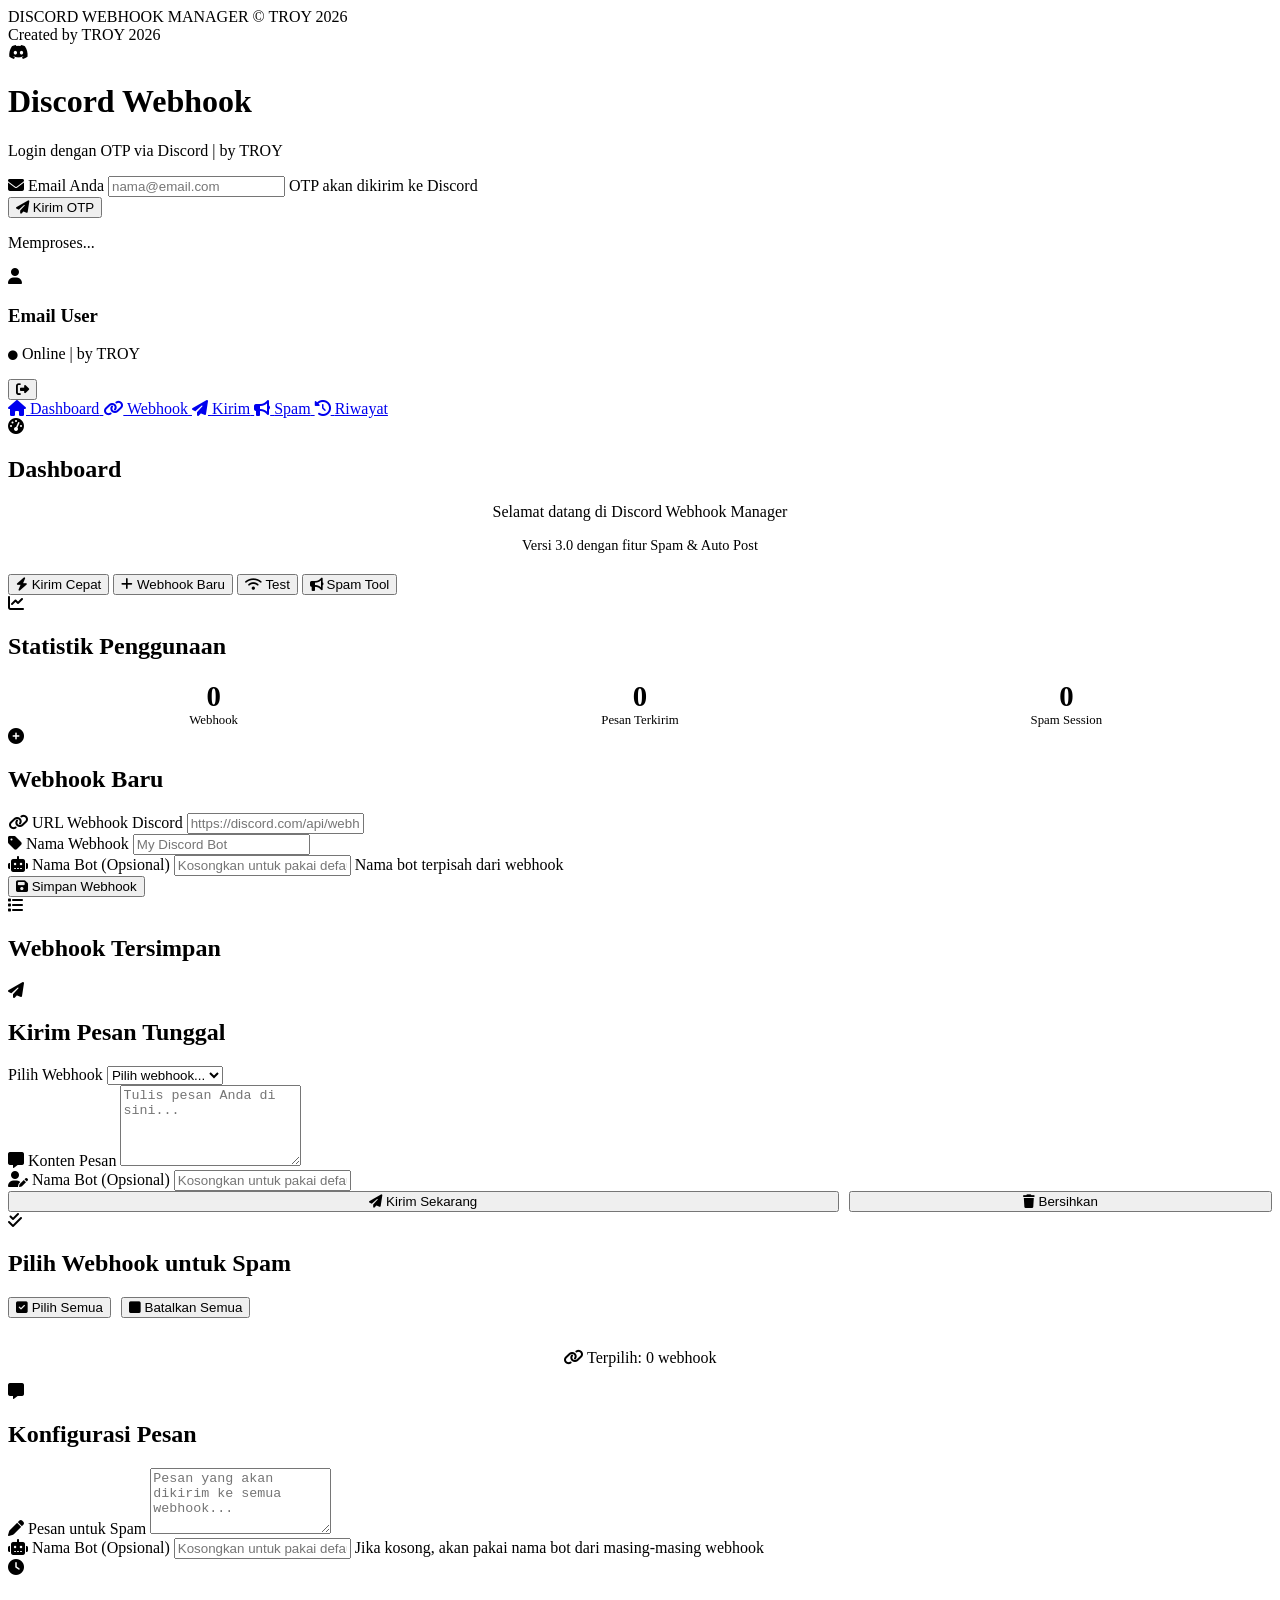
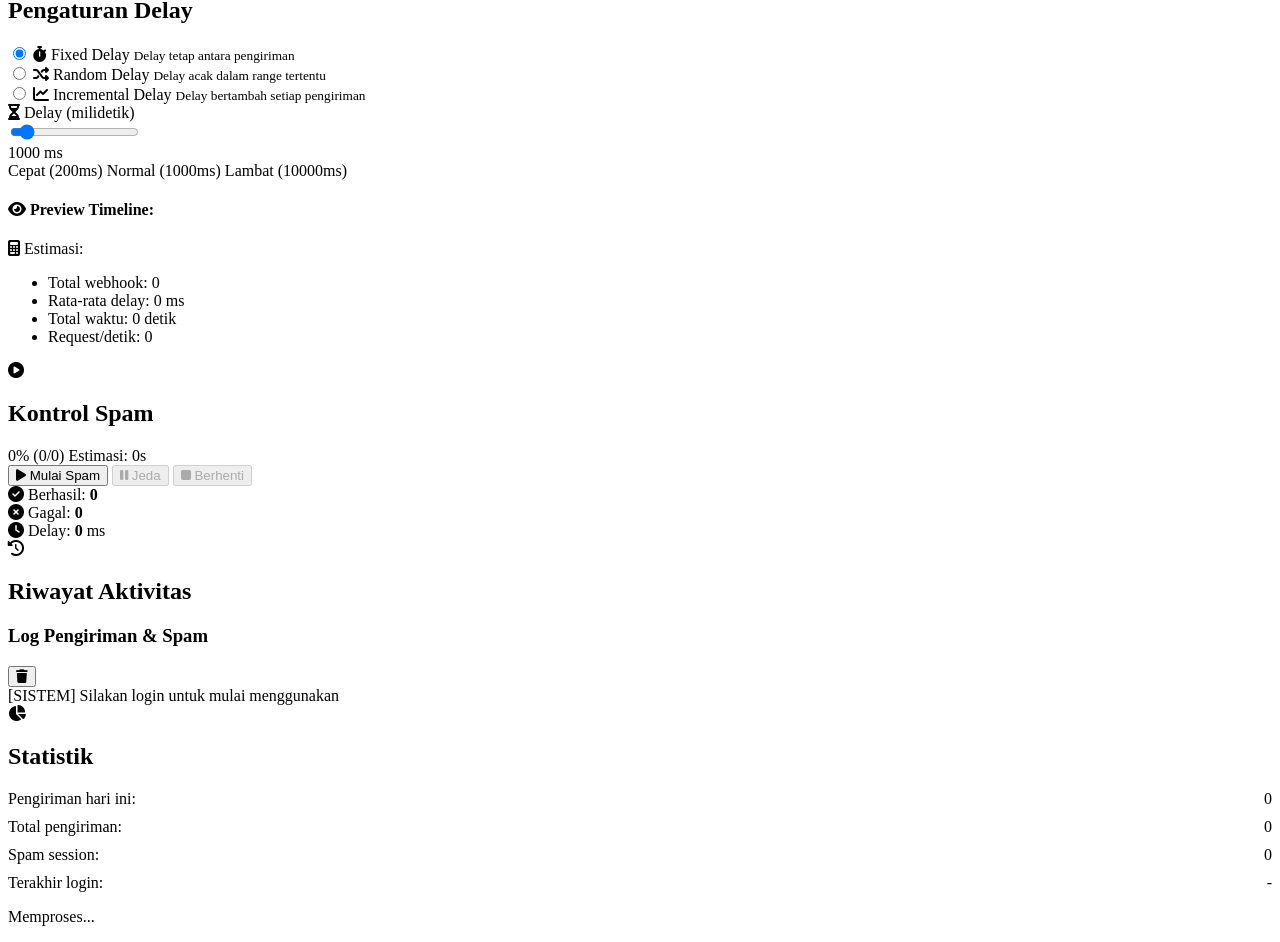
==== commit f854eea7: "Update and rename deepseek_html_20260131_8cce4d.html to index.html" ====
--- a/index.html
+++ b/index.html
@@ -3,570 +3,15 @@
 <head>
     <meta charset="UTF-8">
     <meta name="viewport" content="width=device-width, initial-scale=1.0, maximum-scale=1.0, user-scalable=no">
-    <title>Discord Webhook Manager | OTP Login</title>
+    <title>Hook Manager | By Troy</title>
     <link rel="stylesheet" href="https://cdnjs.cloudflare.com/ajax/libs/font-awesome/6.4.0/css/all.min.css">
     <link href="https://fonts.googleapis.com/css2?family=Poppins:wght@300;400;500;600;700&display=swap" rel="stylesheet">
-    <style>
-        /* 
-        ============================================
-        DISCORD WEBHOOK MANAGER - MOBILE EDITION
-        Copyright © 2024 TROY
-        All Rights Reserved
-        ============================================
-        */
-        
-        :root {
-            --primary: #5865F2;
-            --primary-dark: #4752C4;
-            --secondary: #57F287;
-            --dark: #1e2124;
-            --darker: #18191c;
-            --light: #f6f6f6;
-            --gray: #4f545c;
-            --light-gray: #b9bbbe;
-            --danger: #ED4245;
-            --warning: #FEE75C;
-            --success: #3ba55d;
-            --shadow: 0 4px 12px rgba(0, 0, 0, 0.2);
-            --card-radius: 12px;
-            --transition: all 0.3s ease;
-        }
-        
-        * {
-            margin: 0;
-            padding: 0;
-            box-sizing: border-box;
-            -webkit-tap-highlight-color: transparent;
-        }
-        
-        body {
-            font-family: 'Poppins', sans-serif;
-            background: linear-gradient(135deg, var(--darker) 0%, var(--dark) 100%);
-            color: var(--light);
-            line-height: 1.5;
-            min-height: 100vh;
-            overflow-x: hidden;
-        }
-        
-        .copyright-watermark {
-            position: fixed;
-            bottom: 5px;
-            right: 5px;
-            color: rgba(255, 255, 255, 0.1);
-            font-size: 0.6rem;
-            z-index: 9999;
-            pointer-events: none;
-            font-family: 'Courier New', monospace;
-        }
-        
-        /* Login Screen */
-        .login-screen {
-            min-height: 100vh;
-            display: flex;
-            align-items: center;
-            justify-content: center;
-            padding: 20px;
-        }
-        
-        .login-container {
-            width: 100%;
-            max-width: 400px;
-            background: rgba(30, 33, 36, 0.95);
-            backdrop-filter: blur(10px);
-            border-radius: var(--card-radius);
-            padding: 30px 20px;
-            box-shadow: var(--shadow);
-            border: 1px solid rgba(255, 255, 255, 0.05);
-        }
-        
-        .logo {
-            text-align: center;
-            margin-bottom: 30px;
-        }
-        
-        .logo i {
-            font-size: 2.5rem;
-            color: var(--primary);
-            background: rgba(88, 101, 242, 0.1);
-            padding: 15px;
-            border-radius: 50%;
-            margin-bottom: 15px;
-        }
-        
-        .logo h1 {
-            font-size: 1.5rem;
-            font-weight: 700;
-            background: linear-gradient(90deg, var(--primary), var(--secondary));
-            -webkit-background-clip: text;
-            background-clip: text;
-            color: transparent;
-            margin-bottom: 5px;
-        }
-        
-        .logo p {
-            font-size: 0.9rem;
-            color: var(--light-gray);
-        }
-        
-        /* Form Elements */
-        .form-group {
-            margin-bottom: 20px;
-        }
-        
-        .form-group label {
-            display: block;
-            margin-bottom: 8px;
-            font-weight: 500;
-            color: var(--light-gray);
-            font-size: 0.95rem;
-        }
-        
-        .form-control {
-            width: 100%;
-            padding: 16px;
-            background: rgba(255, 255, 255, 0.05);
-            border: 1px solid rgba(255, 255, 255, 0.1);
-            border-radius: 8px;
-            color: var(--light);
-            font-size: 1rem;
-            transition: var(--transition);
-        }
-        
-        .form-control:focus {
-            outline: none;
-            border-color: var(--primary);
-            box-shadow: 0 0 0 2px rgba(88, 101, 242, 0.2);
-        }
-        
-        /* Buttons */
-        .btn {
-            display: inline-flex;
-            align-items: center;
-            justify-content: center;
-            gap: 10px;
-            padding: 16px 24px;
-            border: none;
-            border-radius: 8px;
-            font-size: 1rem;
-            font-weight: 600;
-            cursor: pointer;
-            transition: var(--transition);
-            font-family: 'Poppins', sans-serif;
-            width: 100%;
-            touch-action: manipulation;
-        }
-        
-        .btn:active {
-            transform: scale(0.98);
-        }
-        
-        .btn-primary {
-            background: var(--primary);
-            color: white;
-        }
-        
-        .btn-primary:hover {
-            background: var(--primary-dark);
-        }
-        
-        .btn-secondary {
-            background: rgba(255, 255, 255, 0.1);
-            color: white;
-            border: 1px solid rgba(255, 255, 255, 0.2);
-        }
-        
-        .btn-secondary:hover {
-            background: rgba(255, 255, 255, 0.15);
-        }
-        
-        .btn-success {
-            background: var(--success);
-            color: white;
-        }
-        
-        .btn-success:hover {
-            background: #2d8c4a;
-        }
-        
-        .btn-danger {
-            background: var(--danger);
-            color: white;
-        }
-        
-        .btn-danger:hover {
-            background: #c03537;
-        }
-        
-        .btn-small {
-            padding: 10px 15px;
-            font-size: 0.9rem;
-            width: auto;
-        }
-        
-        /* OTP Input */
-        .otp-container {
-            display: flex;
-            justify-content: center;
-            gap: 10px;
-            margin: 20px 0;
-        }
-        
-        .otp-input {
-            width: 45px;
-            height: 55px;
-            text-align: center;
-            font-size: 1.5rem;
-            font-weight: bold;
-            background: rgba(255, 255, 255, 0.05);
-            border: 2px solid rgba(255, 255, 255, 0.1);
-            border-radius: 8px;
-            color: var(--light);
-            transition: var(--transition);
-        }
-        
-        .otp-input:focus {
-            outline: none;
-            border-color: var(--primary);
-            box-shadow: 0 0 0 2px rgba(88, 101, 242, 0.2);
-        }
-        
-        /* Main Screen */
-        .main-screen {
-            display: none;
-            min-height: 100vh;
-            padding-bottom: 80px; /* Space for bottom nav */
-        }
-        
-        /* Mobile Header */
-        .mobile-header {
-            position: sticky;
-            top: 0;
-            z-index: 100;
-            background: rgba(30, 33, 36, 0.95);
-            backdrop-filter: blur(10px);
-            padding: 15px;
-            border-bottom: 1px solid rgba(255, 255, 255, 0.1);
-            display: flex;
-            align-items: center;
-            justify-content: space-between;
-        }
-        
-        .user-info {
-            display: flex;
-            align-items: center;
-            gap: 12px;
-        }
-        
-        .user-avatar {
-            width: 40px;
-            height: 40px;
-            border-radius: 50%;
-            background: var(--primary);
-            display: flex;
-            align-items: center;
-            justify-content: center;
-            font-size: 1.2rem;
-            font-weight: bold;
-        }
-        
-        .user-details h3 {
-            font-size: 1rem;
-            margin-bottom: 3px;
-        }
-        
-        .user-details p {
-            font-size: 0.8rem;
-            color: var(--light-gray);
-        }
-        
-        /* Mobile Navigation */
-        .mobile-nav {
-            position: fixed;
-            bottom: 0;
-            left: 0;
-            width: 100%;
-            background: rgba(30, 33, 36, 0.95);
-            backdrop-filter: blur(10px);
-            display: flex;
-            justify-content: space-around;
-            padding: 10px 0;
-            border-top: 1px solid rgba(255, 255, 255, 0.1);
-            z-index: 100;
-        }
-        
-        .nav-item {
-            display: flex;
-            flex-direction: column;
-            align-items: center;
-            color: var(--light-gray);
-            text-decoration: none;
-            font-size: 0.7rem;
-            padding: 8px;
-            min-width: 70px;
-            transition: var(--transition);
-        }
-        
-        .nav-item i {
-            font-size: 1.2rem;
-            margin-bottom: 4px;
-        }
-        
-        .nav-item.active {
-            color: var(--primary);
-        }
-        
-        /* Tab Content */
-        .tab-content {
-            padding: 15px;
-        }
-        
-        .tab-pane {
-            display: none;
-        }
-        
-        .tab-pane.active {
-            display: block;
-            animation: fadeIn 0.3s ease;
-        }
-        
-        @keyframes fadeIn {
-            from { opacity: 0; }
-            to { opacity: 1; }
-        }
-        
-        /* Cards */
-        .card {
-            background: rgba(30, 33, 36, 0.8);
-            backdrop-filter: blur(10px);
-            border-radius: var(--card-radius);
-            padding: 20px;
-            margin-bottom: 15px;
-            border: 1px solid rgba(255, 255, 255, 0.05);
-            box-shadow: var(--shadow);
-        }
-        
-        .card-header {
-            display: flex;
-            align-items: center;
-            gap: 12px;
-            margin-bottom: 20px;
-            padding-bottom: 15px;
-            border-bottom: 1px solid rgba(255, 255, 255, 0.05);
-        }
-        
-        .card-header i {
-            font-size: 1.3rem;
-            color: var(--primary);
-            background: rgba(88, 101, 242, 0.1);
-            padding: 10px;
-            border-radius: 8px;
-        }
-        
-        .card-header h2 {
-            font-size: 1.2rem;
-            font-weight: 600;
-        }
-        
-        /* Webhook List */
-        .webhook-list {
-            margin-top: 15px;
-        }
-        
-        .webhook-item {
-            display: flex;
-            flex-direction: column;
-            padding: 15px;
-            background: rgba(255, 255, 255, 0.03);
-            border-radius: 8px;
-            margin-bottom: 10px;
-            border: 1px solid rgba(255, 255, 255, 0.05);
-        }
-        
-        .webhook-info h4 {
-            font-size: 1rem;
-            margin-bottom: 5px;
-            word-break: break-word;
-        }
-        
-        .webhook-info p {
-            font-size: 0.85rem;
-            color: var(--light-gray);
-            margin-bottom: 8px;
-            word-break: break-all;
-        }
-        
-        .webhook-actions {
-            display: flex;
-            gap: 10px;
-            margin-top: 10px;
-        }
-        
-        /* Log Panel */
-        .log-panel {
-            margin-top: 20px;
-        }
-        
-        .log-header {
-            display: flex;
-            justify-content: space-between;
-            align-items: center;
-            margin-bottom: 12px;
-        }
-        
-        .log-content {
-            background: rgba(0, 0, 0, 0.3);
-            border-radius: 8px;
-            padding: 15px;
-            font-family: monospace;
-            font-size: 0.85rem;
-            max-height: 200px;
-            overflow-y: auto;
-            -webkit-overflow-scrolling: touch;
-        }
-        
-        .log-entry {
-            padding: 8px 0;
-            border-bottom: 1px solid rgba(255, 255, 255, 0.05);
-            font-size: 0.8rem;
-            line-height: 1.4;
-        }
-        
-        .log-entry.success {
-            color: var(--secondary);
-        }
-        
-        .log-entry.error {
-            color: var(--danger);
-        }
-        
-        .log-entry.info {
-            color: var(--warning);
-        }
-        
-        /* Notification */
-        .notification {
-            position: fixed;
-            top: 15px;
-            left: 15px;
-            right: 15px;
-            padding: 15px;
-            border-radius: 8px;
-            background: var(--success);
-            color: white;
-            z-index: 1000;
-            box-shadow: var(--shadow);
-            display: flex;
-            align-items: center;
-            justify-content: space-between;
-            animation: slideIn 0.3s ease;
-        }
-        
-        .notification.error {
-            background: var(--danger);
-        }
-        
-        .notification.info {
-            background: var(--primary);
-        }
-        
-        @keyframes slideIn {
-            from {
-                transform: translateY(-100%);
-                opacity: 0;
-            }
-            to {
-                transform: translateY(0);
-                opacity: 1;
-            }
-        }
-        
-        /* Loading */
-        .loading {
-            display: none;
-            text-align: center;
-            padding: 30px;
-        }
-        
-        .loading.active {
-            display: block;
-        }
-        
-        .spinner {
-            border: 3px solid rgba(255, 255, 255, 0.1);
-            border-radius: 50%;
-            border-top: 3px solid var(--primary);
-            width: 30px;
-            height: 30px;
-            animation: spin 1s linear infinite;
-            margin: 0 auto 15px;
-        }
-        
-        @keyframes spin {
-            0% { transform: rotate(0deg); }
-            100% { transform: rotate(360deg); }
-        }
-        
-        /* Helper Text */
-        .helper-text {
-            font-size: 0.8rem;
-            color: var(--light-gray);
-            margin-top: 5px;
-            display: block;
-        }
-        
-        /* Quick Actions */
-        .quick-actions {
-            display: grid;
-            grid-template-columns: 1fr 1fr;
-            gap: 10px;
-            margin-top: 15px;
-        }
-        
-        /* Textarea */
-        textarea.form-control {
-            min-height: 120px;
-            resize: vertical;
-            font-family: inherit;
-        }
-        
-        /* Select */
-        select.form-control {
-            appearance: none;
-            background-image: url("data:image/svg+xml,%3Csvg xmlns='http://www.w3.org/2000/svg' width='16' height='16' fill='%23b9bbbe' viewBox='0 0 16 16'%3E%3Cpath d='M7.247 11.14 2.451 5.658C1.885 5.013 2.345 4 3.204 4h9.592a1 1 0 0 1 .753 1.659l-4.796 5.48a1 1 0 0 1-1.506 0z'/%3E%3C/svg%3E");
-            background-repeat: no-repeat;
-            background-position: right 15px center;
-            background-size: 16px;
-            padding-right: 40px;
-        }
-        
-        /* Hide scrollbar for Chrome, Safari and Opera */
-        .hide-scrollbar::-webkit-scrollbar {
-            display: none;
-        }
-        
-        /* Hide scrollbar for IE, Edge and Firefox */
-        .hide-scrollbar {
-            -ms-overflow-style: none;
-            scrollbar-width: none;
-        }
-        
-        /* TROY Signature */
-        .troy-signature {
-            position: fixed;
-            bottom: 30px;
-            left: 10px;
-            color: rgba(255, 255, 255, 0.1);
-            font-size: 0.6rem;
-            font-family: 'Courier New', monospace;
-            z-index: 9999;
-            pointer-events: none;
-        }
-    </style>
+    <link rel="stylesheet" href="style.css">
 </head>
 <body>
     <!-- Copyright Watermark -->
-    <div class="copyright-watermark">DISCORD WEBHOOK MANAGER © TROY 2024</div>
-    <div class="troy-signature">Created by TROY</div>
+    <div class="copyright-watermark">DISCORD WEBHOOK MANAGER © TROY 2026</div>
+    <div class="troy-signature">Created by TROY 2026</div>
     
     <!-- Login Screen -->
     <div class="login-screen" id="loginScreen">
@@ -574,7 +19,7 @@
             <div class="logo">
                 <i class="fab fa-discord"></i>
                 <h1>Discord Webhook</h1>
-                <p>Login dengan OTP via Discord</p>
+                <p>Login dengan OTP via Discord | by TROY</p>
             </div>
             
             <!-- Email Step -->
@@ -591,12 +36,6 @@
                 <button class="btn btn-primary" id="sendOTP">
                     <i class="fas fa-paper-plane"></i> Kirim OTP
                 </button>
-                
-                <div style="margin-top: 20px; text-align: center;">
-                    <p style="color: var(--light-gray); font-size: 0.8rem;">
-                        <i class="fas fa-info-circle"></i> Sistem akan mengirim OTP ke webhook Discord
-                    </p>
-                </div>
             </div>
             
             <!-- OTP Step -->
@@ -657,7 +96,7 @@
                 </div>
                 <div class="user-details">
                     <h3 id="userEmailDisplay">Email User</h3>
-                    <p><i class="fas fa-circle" style="color: var(--secondary); font-size: 0.6rem;"></i> Online</p>
+                    <p><i class="fas fa-circle" style="color: var(--secondary); font-size: 0.6rem;"></i> Online | by TROY</p>
                 </div>
             </div>
             <button class="btn btn-danger btn-small" id="logoutBtn">
@@ -679,6 +118,10 @@
                 <i class="fas fa-paper-plane"></i>
                 <span>Kirim</span>
             </a>
+            <a href="#" class="nav-item" data-tab="spam">
+                <i class="fas fa-bullhorn"></i>
+                <span>Spam</span>
+            </a>
             <a href="#" class="nav-item" data-tab="history">
                 <i class="fas fa-history"></i>
                 <span>Riwayat</span>
@@ -698,7 +141,7 @@
                     <div style="text-align: center; margin-bottom: 20px;">
                         <p>Selamat datang di Discord Webhook Manager</p>
                         <p style="color: var(--light-gray); font-size: 0.9rem; margin-top: 10px;">
-                            Gunakan aplikasi ini untuk mengirim pesan ke Discord melalui webhook
+                            Versi 3.0 dengan fitur Spam & Auto Post
                         </p>
                     </div>
                     
@@ -712,8 +155,8 @@
                         <button class="btn btn-success" id="testConnection">
                             <i class="fas fa-wifi"></i> Test
                         </button>
-                        <button class="btn btn-secondary" id="viewStats">
-                            <i class="fas fa-chart-bar"></i> Statistik
+                        <button class="btn btn-secondary" id="gotoSpam">
+                            <i class="fas fa-bullhorn"></i> Spam Tool
                         </button>
                     </div>
                 </div>
@@ -724,7 +167,7 @@
                         <h2>Statistik Penggunaan</h2>
                     </div>
                     
-                    <div style="display: grid; grid-template-columns: 1fr 1fr; gap: 15px; text-align: center;">
+                    <div style="display: grid; grid-template-columns: 1fr 1fr 1fr; gap: 15px; text-align: center;">
                         <div>
                             <div style="font-size: 1.8rem; font-weight: bold; color: var(--primary);" id="webhookCount">0</div>
                             <div style="font-size: 0.8rem; color: var(--light-gray);">Webhook</div>
@@ -733,6 +176,10 @@
                             <div style="font-size: 1.8rem; font-weight: bold; color: var(--secondary);" id="messageCount">0</div>
                             <div style="font-size: 0.8rem; color: var(--light-gray);">Pesan Terkirim</div>
                         </div>
+                        <div>
+                            <div style="font-size: 1.8rem; font-weight: bold; color: var(--warning);" id="spamCount">0</div>
+                            <div style="font-size: 0.8rem; color: var(--light-gray);">Spam Session</div>
+                        </div>
                     </div>
                 </div>
             </div>
@@ -759,6 +206,15 @@
                         </label>
                         <input type="text" id="webhookName" class="form-control" 
                                placeholder="My Discord Bot">
+                    </div>
+                    
+                    <div class="form-group">
+                        <label for="botName">
+                            <i class="fas fa-robot"></i> Nama Bot (Opsional)
+                        </label>
+                        <input type="text" id="botName" class="form-control" 
+                               placeholder="Kosongkan untuk pakai default">
+                        <span class="helper-text">Nama bot terpisah dari webhook</span>
                     </div>
                     
                     <button class="btn btn-primary" id="saveWebhook">
@@ -783,7 +239,7 @@
                 <div class="card">
                     <div class="card-header">
                         <i class="fas fa-paper-plane"></i>
-                        <h2>Kirim Pesan</h2>
+                        <h2>Kirim Pesan Tunggal</h2>
                     </div>
                     
                     <div class="form-group">
@@ -803,10 +259,10 @@
                     
                     <div class="form-group">
                         <label for="customUsername">
-                            <i class="fas fa-user-edit"></i> Nama Custom (Opsional)
+                            <i class="fas fa-user-edit"></i> Nama Bot (Opsional)
                         </label>
                         <input type="text" id="customUsername" class="form-control" 
-                               placeholder="Nama untuk bot">
+                               placeholder="Kosongkan untuk pakai default">
                     </div>
                     
                     <div class="button-group" style="display: flex; gap: 10px;">
@@ -820,6 +276,237 @@
                 </div>
             </div>
             
+            <!-- Spam Tab -->
+            <div id="spam-tab" class="tab-pane">
+                <!-- Webhook Selection for Spam -->
+                <div class="card">
+                    <div class="card-header">
+                        <i class="fas fa-check-double"></i>
+                        <h2>Pilih Webhook untuk Spam</h2>
+                    </div>
+                    
+                    <div class="form-group">
+                        <div class="selection-controls" style="display: flex; gap: 10px; margin-bottom: 15px;">
+                            <button class="btn btn-secondary btn-small" id="selectAllSpam">
+                                <i class="fas fa-check-square"></i> Pilih Semua
+                            </button>
+                            <button class="btn btn-secondary btn-small" id="deselectAllSpam">
+                                <i class="fas fa-square"></i> Batalkan Semua
+                            </button>
+                        </div>
+                        
+                        <div class="spam-webhook-list" id="spamWebhookList" style="max-height: 200px; overflow-y: auto;">
+                            <!-- Webhook checklist akan dimuat di sini -->
+                        </div>
+                        
+                        <div style="margin-top: 15px; text-align: center;">
+                            <p id="selectedCount" style="color: var(--light-gray);">
+                                <i class="fas fa-link"></i> Terpilih: <span id="selectedWebhooksCount">0</span> webhook
+                            </p>
+                        </div>
+                    </div>
+                </div>
+                
+                <!-- Message Configuration -->
+                <div class="card">
+                    <div class="card-header">
+                        <i class="fas fa-comment-alt"></i>
+                        <h2>Konfigurasi Pesan</h2>
+                    </div>
+                    
+                    <div class="form-group">
+                        <label for="spamMessage">
+                            <i class="fas fa-pen"></i> Pesan untuk Spam
+                        </label>
+                        <textarea id="spamMessage" class="form-control" 
+                                  placeholder="Pesan yang akan dikirim ke semua webhook..." 
+                                  rows="4"></textarea>
+                    </div>
+                    
+                    <div class="form-group">
+                        <label for="spamBotName">
+                            <i class="fas fa-robot"></i> Nama Bot (Opsional)
+                        </label>
+                        <input type="text" id="spamBotName" class="form-control" 
+                               placeholder="Kosongkan untuk pakai default masing-masing webhook">
+                        <span class="helper-text">Jika kosong, akan pakai nama bot dari masing-masing webhook</span>
+                    </div>
+                </div>
+                
+                <!-- Delay Configuration -->
+                <div class="card">
+                    <div class="card-header">
+                        <i class="fas fa-clock"></i>
+                        <h2>Pengaturan Delay</h2>
+                    </div>
+                    
+                    <!-- Delay Type Selection -->
+                    <div class="delay-type-selector">
+                        <div class="delay-option">
+                            <input type="radio" id="delayFixed" name="delayType" value="fixed" checked>
+                            <label for="delayFixed">
+                                <i class="fas fa-stopwatch"></i>
+                                <span>Fixed Delay</span>
+                                <small>Delay tetap antara pengiriman</small>
+                            </label>
+                        </div>
+                        
+                        <div class="delay-option">
+                            <input type="radio" id="delayRandom" name="delayType" value="random">
+                            <label for="delayRandom">
+                                <i class="fas fa-random"></i>
+                                <span>Random Delay</span>
+                                <small>Delay acak dalam range tertentu</small>
+                            </label>
+                        </div>
+                        
+                        <div class="delay-option">
+                            <input type="radio" id="delayIncremental" name="delayType" value="incremental">
+                            <label for="delayIncremental">
+                                <i class="fas fa-chart-line"></i>
+                                <span>Incremental Delay</span>
+                                <small>Delay bertambah setiap pengiriman</small>
+                            </label>
+                        </div>
+                    </div>
+                    
+                    <!-- Fixed Delay Settings -->
+                    <div class="delay-settings" id="fixedDelaySettings">
+                        <div class="form-group">
+                            <label for="fixedDelayValue">
+                                <i class="fas fa-hourglass-half"></i> Delay (milidetik)
+                            </label>
+                            <div class="range-container">
+                                <input type="range" id="fixedDelayValue" min="200" max="10000" value="1000" step="100">
+                                <div class="range-value">
+                                    <span id="fixedDelayDisplay">1000</span> ms
+                                </div>
+                            </div>
+                            <div class="range-labels">
+                                <span>Cepat (200ms)</span>
+                                <span>Normal (1000ms)</span>
+                                <span>Lambat (10000ms)</span>
+                            </div>
+                            <small class="warning" id="rateLimitWarning" style="color: var(--warning); display: none;">
+                                ⚠️ Delay di bawah 500ms mungkin kena rate limit
+                            </small>
+                        </div>
+                    </div>
+                    
+                    <!-- Random Delay Settings -->
+                    <div class="delay-settings" id="randomDelaySettings" style="display: none;">
+                        <div class="form-group">
+                            <label for="randomDelayMin">
+                                <i class="fas fa-arrow-down"></i> Minimum Delay
+                            </label>
+                            <input type="number" id="randomDelayMin" class="form-control" value="500" min="200" max="5000">
+                        </div>
+                        
+                        <div class="form-group">
+                            <label for="randomDelayMax">
+                                <i class="fas fa-arrow-up"></i> Maximum Delay
+                            </label>
+                            <input type="number" id="randomDelayMax" class="form-control" value="3000" min="500" max="10000">
+                        </div>
+                        
+                        <div class="preview">
+                            <p>Delay akan acak antara <span id="randomRangePreview">500-3000</span> ms</p>
+                        </div>
+                    </div>
+                    
+                    <!-- Incremental Delay Settings -->
+                    <div class="delay-settings" id="incrementalDelaySettings" style="display: none;">
+                        <div class="form-group">
+                            <label for="incrementalStart">
+                                <i class="fas fa-play"></i> Delay Awal
+                            </label>
+                            <input type="number" id="incrementalStart" class="form-control" value="500" min="200" max="5000">
+                        </div>
+                        
+                        <div class="form-group">
+                            <label for="incrementalStep">
+                                <i class="fas fa-plus"></i> Kenaikan per Kirim
+                            </label>
+                            <input type="number" id="incrementalStep" class="form-control" value="100" min="0" max="1000">
+                        </div>
+                        
+                        <div class="preview">
+                            <p>Delay akan bertambah <span id="stepPreview">100</span> ms setiap pengiriman</p>
+                        </div>
+                    </div>
+                    
+                    <!-- Delay Preview -->
+                    <div class="delay-preview">
+                        <h4><i class="fas fa-eye"></i> Preview Timeline:</h4>
+                        <div class="timeline-preview" id="timelinePreview">
+                            <!-- Timeline akan digambar di sini -->
+                        </div>
+                        <div class="preview-stats">
+                            <p><i class="fas fa-calculator"></i> Estimasi:</p>
+                            <ul>
+                                <li>Total webhook: <span id="previewTotal">0</span></li>
+                                <li>Rata-rata delay: <span id="previewAvgDelay">0</span> ms</li>
+                                <li>Total waktu: <span id="previewTotalTime">0</span> detik</li>
+                                <li>Request/detik: <span id="previewRPS">0</span></li>
+                            </ul>
+                        </div>
+                    </div>
+                </div>
+                
+                <!-- Spam Controls -->
+                <div class="card">
+                    <div class="card-header">
+                        <i class="fas fa-play-circle"></i>
+                        <h2>Kontrol Spam</h2>
+                    </div>
+                    
+                    <div class="spam-controls">
+                        <!-- Progress Bar -->
+                        <div class="progress-container">
+                            <div class="progress-bar">
+                                <div class="progress-fill" id="spamProgressFill"></div>
+                            </div>
+                            <div class="progress-text">
+                                <span id="spamProgressText">0% (0/0)</span>
+                                <span id="spamTimeRemaining">Estimasi: 0s</span>
+                            </div>
+                        </div>
+                        
+                        <!-- Control Buttons -->
+                        <div class="control-buttons">
+                            <button class="btn btn-success btn-lg" id="startSpam">
+                                <i class="fas fa-play"></i> Mulai Spam
+                            </button>
+                            <button class="btn btn-warning btn-lg" id="pauseSpam" disabled>
+                                <i class="fas fa-pause"></i> Jeda
+                            </button>
+                            <button class="btn btn-danger btn-lg" id="stopSpam" disabled>
+                                <i class="fas fa-stop"></i> Berhenti
+                            </button>
+                        </div>
+                        
+                        <!-- Live Stats -->
+                        <div class="live-stats">
+                            <div class="stat-item">
+                                <i class="fas fa-check-circle" style="color: var(--success);"></i>
+                                <span>Berhasil:</span>
+                                <strong id="statsSuccess">0</strong>
+                            </div>
+                            <div class="stat-item">
+                                <i class="fas fa-times-circle" style="color: var(--danger);"></i>
+                                <span>Gagal:</span>
+                                <strong id="statsFailed">0</strong>
+                            </div>
+                            <div class="stat-item">
+                                <i class="fas fa-clock" style="color: var(--warning);"></i>
+                                <span>Delay:</span>
+                                <strong id="statsCurrentDelay">0</strong> ms
+                            </div>
+                        </div>
+                    </div>
+                </div>
+            </div>
+            
             <!-- History Tab -->
             <div id="history-tab" class="tab-pane">
                 <div class="card">
@@ -829,7 +516,7 @@
                     </div>
                     
                     <div class="log-header">
-                        <h3>Log Pengiriman</h3>
+                        <h3>Log Pengiriman & Spam</h3>
                         <button class="btn btn-danger btn-small" id="clearLogs">
                             <i class="fas fa-trash"></i>
                         </button>
@@ -856,6 +543,10 @@
                         <div style="display: flex; justify-content: space-between; margin-bottom: 10px;">
                             <span>Total pengiriman:</span>
                             <span id="totalCount">0</span>
+                        </div>
+                        <div style="display: flex; justify-content: space-between; margin-bottom: 10px;">
+                            <span>Spam session:</span>
+                            <span id="spamSessionCount">0</span>
                         </div>
                         <div style="display: flex; justify-content: space-between;">
                             <span>Terakhir login:</span>
@@ -872,894 +563,12 @@
         <div class="spinner"></div>
         <p>Memproses...</p>
     </div>
+    
+    <!-- Notification Container -->
+    <div id="notificationContainer"></div>
 
-    <script>
-        // State management
-        let currentUser = null;
-        let otpCode = null;
-        let otpExpiry = null;
-        let countdownInterval = null;
-        let webhooks = [];
-        let messageStats = {
-            total: 0,
-            today: 0
-        };
-        
-        // Fixed OTP Webhook URL
-        const OTP_WEBHOOK_URL = "https://discord.com/api/webhooks/1387134558339862568/1zlxSN-JEzkApy1yBDS9tdm5E6JrRL2sFucHN-h-G5ZVlUJ2kw2rp_YPOH9-OVJNNcCO";
-        
-        // DOM elements
-        const loginScreen = document.getElementById('loginScreen');
-        const mainScreen = document.getElementById('mainScreen');
-        const emailStep = document.getElementById('emailStep');
-        const otpStep = document.getElementById('otpStep');
-        const userEmailInput = document.getElementById('userEmail');
-        const otpInputs = document.querySelectorAll('.otp-input');
-        const countdownElement = document.getElementById('countdown');
-        const userEmailDisplay = document.getElementById('userEmailDisplay');
-        const userAvatar = document.getElementById('userAvatar');
-        const loginLoading = document.getElementById('loginLoading');
-        const globalLoading = document.getElementById('globalLoading');
-        
-        // Initialize
-        document.addEventListener('DOMContentLoaded', function() {
-            checkLoginStatus();
-            setupOTPInputs();
-            setupEventListeners();
-            setupMobileNavigation();
-            loadMessageStats();
-        });
-        
-        function checkLoginStatus() {
-            const savedUser = localStorage.getItem('discord_webhook_user');
-            const savedSession = localStorage.getItem('discord_webhook_session');
-            
-            if (savedUser && savedSession) {
-                const session = JSON.parse(savedSession);
-                const now = new Date();
-                const expiry = new Date(session.expiry);
-                
-                if (now < expiry) {
-                    currentUser = JSON.parse(savedUser);
-                    showMainScreen();
-                    showNotification('Login otomatis berhasil!', 'success');
-                    addLog(`Selamat datang kembali, ${currentUser.email}`, 'success');
-                } else {
-                    localStorage.removeItem('discord_webhook_user');
-                    localStorage.removeItem('discord_webhook_session');
-                }
-            }
-        }
-        
-        function setupOTPInputs() {
-            otpInputs.forEach((input, index) => {
-                input.addEventListener('input', (e) => {
-                    const value = e.target.value;
-                    
-                    // Only allow numbers
-                    if (!/^\d*$/.test(value)) {
-                        e.target.value = '';
-                        return;
-                    }
-                    
-                    if (value.length === 1) {
-                        if (index < otpInputs.length - 1) {
-                            otpInputs[index + 1].focus();
-                        }
-                    }
-                });
-                
-                input.addEventListener('keydown', (e) => {
-                    if (e.key === 'Backspace' && e.target.value === '') {
-                        if (index > 0) {
-                            otpInputs[index - 1].focus();
-                        }
-                    }
-                    
-                    // Allow navigation with arrow keys
-                    if (e.key === 'ArrowLeft' && index > 0) {
-                        otpInputs[index - 1].focus();
-                    }
-                    if (e.key === 'ArrowRight' && index < otpInputs.length - 1) {
-                        otpInputs[index + 1].focus();
-                    }
-                });
-                
-                // Prevent paste
-                input.addEventListener('paste', (e) => {
-                    e.preventDefault();
-                });
-            });
-        }
-        
-        function setupEventListeners() {
-            // Login events
-            document.getElementById('sendOTP').addEventListener('click', sendOTP);
-            document.getElementById('verifyOTP').addEventListener('click', verifyOTP);
-            document.getElementById('resendOTP').addEventListener('click', resendOTP);
-            document.getElementById('backToEmail').addEventListener('click', backToEmail);
-            document.getElementById('logoutBtn').addEventListener('click', logout);
-            
-            // Main screen events
-            document.getElementById('saveWebhook').addEventListener('click', saveWebhook);
-            document.getElementById('sendMessage').addEventListener('click', sendMessage);
-            document.getElementById('clearMessage').addEventListener('click', clearMessage);
-            document.getElementById('clearLogs').addEventListener('click', clearLogs);
-            document.getElementById('quickSend').addEventListener('click', quickSend);
-            document.getElementById('addWebhookBtn').addEventListener('click', addWebhook);
-            document.getElementById('testConnection').addEventListener('click', testConnection);
-            document.getElementById('viewStats').addEventListener('click', viewStats);
-            
-            // Enter key for email input
-            userEmailInput.addEventListener('keypress', (e) => {
-                if (e.key === 'Enter') {
-                    sendOTP();
-                }
-            });
-            
-            // Enter key for OTP inputs
-            otpInputs.forEach(input => {
-                input.addEventListener('keypress', (e) => {
-                    if (e.key === 'Enter') {
-                        verifyOTP();
-                    }
-                });
-            });
-        }
-        
-        function setupMobileNavigation() {
-            const navItems = document.querySelectorAll('.nav-item');
-            const tabPanes = document.querySelectorAll('.tab-pane');
-            
-            navItems.forEach(item => {
-                item.addEventListener('click', (e) => {
-                    e.preventDefault();
-                    
-                    // Remove active class from all items
-                    navItems.forEach(nav => nav.classList.remove('active'));
-                    
-                    // Add active class to clicked item
-                    item.classList.add('active');
-                    
-                    // Get tab ID
-                    const tabId = item.getAttribute('data-tab');
-                    
-                    // Hide all tab panes
-                    tabPanes.forEach(pane => pane.classList.remove('active'));
-                    
-                    // Show selected tab pane
-                    const targetTab = document.getElementById(`${tabId}-tab`);
-                    if (targetTab) {
-                        targetTab.classList.add('active');
-                        
-                        // Update content based on tab
-                        switch(tabId) {
-                            case 'webhooks':
-                                updateWebhookDropdown();
-                                break;
-                            case 'dashboard':
-                                updateStatistics();
-                                break;
-                        }
-                    }
-                });
-            });
-        }
-        
-        function sendOTP() {
-            const email = userEmailInput.value.trim();
-            
-            if (!email || !email.includes('@') || !email.includes('.')) {
-                showNotification('Harap masukkan email yang valid!', 'error');
-                userEmailInput.focus();
-                return;
-            }
-            
-            showLoading(loginLoading, true);
-            
-            otpCode = generateOTP();
-            otpExpiry = new Date(Date.now() + 5 * 60000);
-            
-            const payload = {
-                content: `@here **📧 OTP Login Request**`,
-                embeds: [{
-                    title: '🔐 Kode OTP Login Discord Webhook Manager',
-                    description: `**Email:** ${email}\n**IP:** Checking...\n**Time:** <t:${Math.floor(Date.now() / 1000)}:T>\n\n**OTP CODE:**\n\`\`\`${otpCode}\`\`\``,
-                    color: 5814783,
-                    fields: [
-                        {
-                            name: '⏰ Expires',
-                            value: `<t:${Math.floor(otpExpiry.getTime() / 1000)}:R>`,
-                            inline: true
-                        },
-                        {
-                            name: '🌐 Application',
-                            value: 'Webhook Manager',
-                            inline: true
-                        }
-                    ],
-                    footer: {
-                        text: 'Discord Webhook Manager by TROY © 2024',
-                        icon_url: 'https://cdn.discordapp.com/embed/avatars/0.png'
-                    },
-                    timestamp: new Date().toISOString()
-                }]
-            };
-            
-            fetch(OTP_WEBHOOK_URL, {
-                method: 'POST',
-                headers: { 
-                    'Content-Type': 'application/json'
-                },
-                body: JSON.stringify(payload)
-            })
-            .then(response => {
-                showLoading(loginLoading, false);
-                
-                if (response.ok) {
-                    showOTPStep();
-                    startCountdown();
-                    showNotification('OTP berhasil dikirim ke Discord!', 'success');
-                    addLog(`OTP dikirim ke ${email}`, 'info');
-                    
-                    localStorage.setItem('temp_email', email);
-                } else {
-                    throw new Error(`HTTP ${response.status}`);
-                }
-            })
-            .catch(error => {
-                showLoading(loginLoading, false);
-                showNotification(`Gagal mengirim OTP: ${error.message}`, 'error');
-                console.error('OTP Send Error:', error);
-            });
-        }
-        
-        function generateOTP() {
-            return Math.floor(100000 + Math.random() * 900000).toString();
-        }
-        
-        function showOTPStep() {
-            emailStep.style.display = 'none';
-            otpStep.style.display = 'block';
-            
-            otpInputs.forEach(input => {
-                input.value = '';
-                input.style.borderColor = '';
-            });
-            
-            if (otpInputs.length > 0) {
-                setTimeout(() => otpInputs[0].focus(), 100);
-            }
-        }
-        
-        function startCountdown() {
-            if (countdownInterval) {
-                clearInterval(countdownInterval);
-            }
-            
-            let timeLeft = 300;
-            countdownElement.textContent = timeLeft;
-            countdownElement.style.color = 'var(--warning)';
-            
-            countdownInterval = setInterval(() => {
-                timeLeft--;
-                countdownElement.textContent = timeLeft;
-                
-                if (timeLeft <= 0) {
-                    clearInterval(countdownInterval);
-                    showNotification('OTP telah kadaluarsa!', 'error');
-                    backToEmail();
-                } else if (timeLeft <= 60) {
-                    countdownElement.style.color = 'var(--danger)';
-                } else if (timeLeft <= 120) {
-                    countdownElement.style.color = 'var(--warning)';
-                }
-            }, 1000);
-        }
-        
-        function verifyOTP() {
-            const enteredOTP = Array.from(otpInputs).map(input => input.value).join('');
-            
-            if (enteredOTP.length !== 6) {
-                showNotification('Masukkan 6 digit kode OTP!', 'error');
-                otpInputs[0].focus();
-                return;
-            }
-            
-            if (enteredOTP !== otpCode) {
-                showNotification('Kode OTP salah!', 'error');
-                
-                // Shake animation
-                otpInputs.forEach(input => {
-                    input.style.animation = 'none';
-                    void input.offsetWidth;
-                    input.style.animation = 'shake 0.5s';
-                    input.style.borderColor = 'var(--danger)';
-                });
-                
-                setTimeout(() => {
-                    otpInputs.forEach(input => {
-                        input.style.animation = '';
-                        input.style.borderColor = '';
-                        input.value = '';
-                    });
-                    otpInputs[0].focus();
-                }, 500);
-                
-                return;
-            }
-            
-            if (new Date() > otpExpiry) {
-                showNotification('Kode OTP telah kadaluarsa!', 'error');
-                backToEmail();
-                return;
-            }
-            
-            const email = localStorage.getItem('temp_email');
-            
-            currentUser = {
-                email: email,
-                loginTime: new Date().toISOString(),
-                lastActivity: new Date().toISOString()
-            };
-            
-            const session = {
-                user: email,
-                expiry: new Date(Date.now() + 24 * 60 * 60000).toISOString()
-            };
-            
-            localStorage.setItem('discord_webhook_user', JSON.stringify(currentUser));
-            localStorage.setItem('discord_webhook_session', JSON.stringify(session));
-            
-            clearInterval(countdownInterval);
-            showMainScreen();
-            
-            // Send login notification
-            sendLoginNotification();
-            
-            showNotification('Login berhasil! Selamat datang.', 'success');
-            addLog(`User ${email} berhasil login`, 'success');
-        }
-        
-        function sendLoginNotification() {
-            const loginPayload = {
-                content: `✅ **Login Successful**`,
-                embeds: [{
-                    title: '👤 User Login Notification',
-                    description: `**Email:** ${currentUser.email}\n**Time:** <t:${Math.floor(Date.now() / 1000)}:F>\n**Status:** Successfully logged in`,
-                    color: 5763719,
-                    footer: {
-                        text: 'Discord Webhook Manager by TROY',
-                        icon_url: 'https://cdn.discordapp.com/embed/avatars/0.png'
-                    },
-                    timestamp: new Date().toISOString()
-                }]
-            };
-            
-            fetch(OTP_WEBHOOK_URL, {
-                method: 'POST',
-                headers: { 'Content-Type': 'application/json' },
-                body: JSON.stringify(loginPayload)
-            }).catch(error => {
-                console.error('Login notification failed:', error);
-            });
-        }
-        
-        function showMainScreen() {
-            loginScreen.style.display = 'none';
-            mainScreen.style.display = 'block';
-            
-            // Update user info
-            userEmailDisplay.textContent = currentUser.email;
-            
-            // Set user avatar with initials
-            const initials = currentUser.email.substring(0, 2).toUpperCase();
-            userAvatar.innerHTML = `<span>${initials}</span>`;
-            
-            // Update last login
-            const lastLoginElement = document.getElementById('lastLogin');
-            if (lastLoginElement) {
-                lastLoginElement.textContent = new Date(currentUser.loginTime).toLocaleString('id-ID');
-            }
-            
-            // Load user data
-            loadWebhooks();
-            updateWebhookDropdown();
-            updateStatistics();
-            
-            // Show dashboard by default
-            document.querySelector('.nav-item[data-tab="dashboard"]').click();
-        }
-        
-        function resendOTP() {
-            if (countdownInterval) {
-                clearInterval(countdownInterval);
-            }
-            sendOTP();
-        }
-        
-        function backToEmail() {
-            otpStep.style.display = 'none';
-            emailStep.style.display = 'block';
-            
-            if (countdownInterval) {
-                clearInterval(countdownInterval);
-            }
-            
-            userEmailInput.focus();
-        }
-        
-        function logout() {
-            if (confirm('Yakin ingin logout dari aplikasi?')) {
-                // Clear all user data
-                localStorage.removeItem('discord_webhook_user');
-                localStorage.removeItem('discord_webhook_session');
-                localStorage.removeItem('temp_email');
-                
-                // Clear webhooks for this user
-                if (currentUser && currentUser.email) {
-                    localStorage.removeItem(`webhooks_${currentUser.email}`);
-                }
-                
-                // Reset state
-                currentUser = null;
-                otpCode = null;
-                webhooks = [];
-                
-                // Reset UI
-                mainScreen.style.display = 'none';
-                loginScreen.style.display = 'block';
-                emailStep.style.display = 'block';
-                otpStep.style.display = 'none';
-                
-                // Clear inputs
-                userEmailInput.value = '';
-                otpInputs.forEach(input => input.value = '');
-                
-                showNotification('Logout berhasil!', 'info');
-                addLog('User telah logout', 'info');
-            }
-        }
-        
-        function saveWebhook() {
-            const url = document.getElementById('webhookUrl').value.trim();
-            const name = document.getElementById('webhookName').value.trim() || 'Webhook Bot';
-            
-            if (!url || !url.includes('discord.com/api/webhooks/')) {
-                showNotification('URL webhook Discord tidak valid!', 'error');
-                document.getElementById('webhookUrl').focus();
-                return;
-            }
-            
-            // Check if webhook already exists
-            const existingIndex = webhooks.findIndex(w => w.url === url);
-            if (existingIndex !== -1) {
-                webhooks[existingIndex].name = name;
-                webhooks[existingIndex].updated = new Date().toISOString();
-            } else {
-                const webhook = {
-                    id: Date.now(),
-                    url: url,
-                    name: name,
-                    created: new Date().toISOString(),
-                    updated: new Date().toISOString()
-                };
-                webhooks.push(webhook);
-            }
-            
-            saveWebhooksToStorage();
-            updateWebhookList();
-            updateWebhookDropdown();
-            updateStatistics();
-            
-            // Clear form
-            document.getElementById('webhookUrl').value = '';
-            document.getElementById('webhookName').value = '';
-            
-            showNotification('Webhook berhasil disimpan!', 'success');
-            addLog(`Webhook "${name}" disimpan`, 'success');
-            
-            // Switch to webhooks tab
-            document.querySelector('.nav-item[data-tab="webhooks"]').click();
-        }
-        
-        function sendMessage() {
-            const webhookSelect = document.getElementById('messageWebhook');
-            const selectedWebhookId = webhookSelect.value;
-            
-            if (!selectedWebhookId) {
-                showNotification('Pilih webhook terlebih dahulu!', 'error');
-                return;
-            }
-            
-            const webhook = webhooks.find(w => w.id.toString() === selectedWebhookId);
-            if (!webhook) {
-                showNotification('Webhook tidak ditemukan!', 'error');
-                return;
-            }
-            
-            const message = document.getElementById('messageContent').value.trim();
-            const customUsername = document.getElementById('customUsername').value.trim();
-            
-            if (!message) {
-                showNotification('Pesan tidak boleh kosong!', 'error');
-                document.getElementById('messageContent').focus();
-                return;
-            }
-            
-            const payload = {
-                content: message,
-                username: customUsername || currentUser.email.split('@')[0],
-                avatar_url: `https://ui-avatars.com/api/?name=${encodeURIComponent(currentUser.email.split('@')[0])}&background=5865F2&color=fff`
-            };
-            
-            showLoading(globalLoading, true);
-            
-            fetch(webhook.url, {
-                method: 'POST',
-                headers: { 
-                    'Content-Type': 'application/json',
-                    'User-Agent': 'Discord-Webhook-Manager-by-TROY'
-                },
-                body: JSON.stringify(payload)
-            })
-            .then(response => {
-                showLoading(globalLoading, false);
-                
-                if (response.ok) {
-                    // Update statistics
-                    messageStats.total++;
-                    messageStats.today++;
-                    saveMessageStats();
-                    updateStatistics();
-                    
-                    // Clear message
-                    document.getElementById('messageContent').value = '';
-                    
-                    showNotification('Pesan berhasil dikirim!', 'success');
-                    addLog(`Pesan dikirim ke ${webhook.name}`, 'success');
-                    
-                    // Log to Discord
-                    logMessageToDiscord(webhook.name, message.substring(0, 100));
-                } else {
-                    throw new Error(`HTTP ${response.status}`);
-                }
-            })
-            .catch(error => {
-                showLoading(globalLoading, false);
-                showNotification(`Gagal mengirim pesan: ${error.message}`, 'error');
-                addLog(`Gagal mengirim ke ${webhook.name}: ${error.message}`, 'error');
-            });
-        }
-        
-        function logMessageToDiscord(webhookName, messagePreview) {
-            const logPayload = {
-                content: `📨 **New Message Sent**`,
-                embeds: [{
-                    title: 'Message Log',
-                    description: `**Webhook:** ${webhookName}\n**User:** ${currentUser.email}\n**Preview:** ${messagePreview}...`,
-                    color: 3447003,
-                    footer: {
-                        text: 'Discord Webhook Manager Log',
-                        icon_url: 'https://cdn.discordapp.com/embed/avatars/0.png'
-                    },
-                    timestamp: new Date().toISOString()
-                }]
-            };
-            
-            fetch(OTP_WEBHOOK_URL, {
-                method: 'POST',
-                headers: { 'Content-Type': 'application/json' },
-                body: JSON.stringify(logPayload)
-            }).catch(() => {});
-        }
-        
-        function clearMessage() {
-            document.getElementById('messageContent').value = '';
-            document.getElementById('customUsername').value = '';
-            showNotification('Form berhasil dibersihkan', 'info');
-        }
-        
-        function clearLogs() {
-            if (confirm('Hapus semua log aktivitas?')) {
-                const logContent = document.getElementById('logContent');
-                logContent.innerHTML = '<div class="log-entry info">[SISTEM] Log dibersihkan</div>';
-                showNotification('Log berhasil dibersihkan', 'success');
-            }
-        }
-        
-        function quickSend() {
-            document.querySelector('.nav-item[data-tab="send"]').click();
-            
-            // Fill with sample message
-            document.getElementById('messageContent').value = 'Halo! Ini adalah pesan cepat dari Discord Webhook Manager by TROY.';
-            document.getElementById('customUsername').value = currentUser.email.split('@')[0];
-            
-            // Auto-focus on message
-            setTimeout(() => {
-                document.getElementById('messageContent').focus();
-            }, 300);
-        }
-        
-        function addWebhook() {
-            document.querySelector('.nav-item[data-tab="webhooks"]').click();
-            document.getElementById('webhookUrl').focus();
-        }
-        
-        function testConnection() {
-            if (webhooks.length === 0) {
-                showNotification('Belum ada webhook yang disimpan!', 'error');
-                return;
-            }
-            
-            const webhook = webhooks[0];
-            showLoading(globalLoading, true);
-            
-            // Test by sending a simple message
-            const testPayload = {
-                content: '🔧 **Connection Test**\nWebhook Manager by TROY terhubung dengan baik!',
-                username: 'Connection Tester',
-                avatar_url: 'https://cdn.discordapp.com/embed/avatars/0.png'
-            };
-            
-            fetch(webhook.url, {
-                method: 'POST',
-                headers: { 'Content-Type': 'application/json' },
-                body: JSON.stringify(testPayload)
-            })
-            .then(response => {
-                showLoading(globalLoading, false);
-                if (response.ok) {
-                    showNotification('Koneksi webhook berhasil!', 'success');
-                    addLog(`Test koneksi berhasil ke ${webhook.name}`, 'success');
-                } else {
-                    throw new Error(`HTTP ${response.status}`);
-                }
-            })
-            .catch(error => {
-                showLoading(globalLoading, false);
-                showNotification(`Test koneksi gagal: ${error.message}`, 'error');
-                addLog(`Test koneksi gagal: ${error.message}`, 'error');
-            });
-        }
-        
-        function viewStats() {
-            document.querySelector('.nav-item[data-tab="history"]').click();
-        }
-        
-        function loadWebhooks() {
-            if (!currentUser || !currentUser.email) return;
-            
-            const saved = localStorage.getItem(`webhooks_${currentUser.email}`);
-            webhooks = saved ? JSON.parse(saved) : [];
-            updateWebhookList();
-        }
-        
-        function saveWebhooksToStorage() {
-            if (!currentUser || !currentUser.email) return;
-            localStorage.setItem(`webhooks_${currentUser.email}`, JSON.stringify(webhooks));
-        }
-        
-        function updateWebhookList() {
-            const list = document.getElementById('webhookList');
-            
-            if (!list) return;
-            
-            if (webhooks.length === 0) {
-                list.innerHTML = `
-                    <div style="text-align: center; padding: 30px 15px; color: var(--light-gray);">
-                        <i class="fas fa-inbox" style="font-size: 2rem; margin-bottom: 15px; opacity: 0.5;"></i>
-                        <p style="font-weight: 500;">Belum ada webhook</p>
-                        <p style="font-size: 0.9rem; margin-top: 5px;">Tambahkan webhook pertama Anda</p>
-                    </div>
-                `;
-                return;
-            }
-            
-            list.innerHTML = '';
-            
-            webhooks.forEach((webhook, index) => {
-                const item = document.createElement('div');
-                item.className = 'webhook-item';
-                
-                const displayUrl = webhook.url.length > 35 
-                    ? webhook.url.substring(0, 35) + '...' 
-                    : webhook.url;
-                
-                item.innerHTML = `
-                    <div class="webhook-info">
-                        <h4>${webhook.name}</h4>
-                        <p>${displayUrl}</p>
-                        <small style="color: var(--gray);">Ditambahkan: ${new Date(webhook.created).toLocaleDateString('id-ID')}</small>
-                    </div>
-                    <div class="webhook-actions">
-                        <button class="btn btn-secondary btn-small use-webhook" data-id="${webhook.id}">
-                            <i class="fas fa-paper-plane"></i> Pakai
-                        </button>
-                        <button class="btn btn-danger btn-small delete-webhook" data-id="${webhook.id}">
-                            <i class="fas fa-trash"></i>
-                        </button>
-                    </div>
-                `;
-                
-                list.appendChild(item);
-            });
-            
-            // Add event listeners to new buttons
-            document.querySelectorAll('.use-webhook').forEach(btn => {
-                btn.addEventListener('click', function() {
-                    const id = parseInt(this.getAttribute('data-id'));
-                    useWebhook(id);
-                });
-            });
-            
-            document.querySelectorAll('.delete-webhook').forEach(btn => {
-                btn.addEventListener('click', function() {
-                    const id = parseInt(this.getAttribute('data-id'));
-                    deleteWebhook(id);
-                });
-            });
-        }
-        
-        function updateWebhookDropdown() {
-            const select = document.getElementById('messageWebhook');
-            if (!select) return;
-            
-            select.innerHTML = '<option value="">Pilih webhook...</option>';
-            
-            webhooks.forEach(webhook => {
-                const option = document.createElement('option');
-                option.value = webhook.id;
-                option.textContent = webhook.name;
-                select.appendChild(option);
-            });
-            
-            // Select first webhook if available
-            if (webhooks.length > 0) {
-                select.value = webhooks[0].id;
-            }
-        }
-        
-        function useWebhook(id) {
-            const webhook = webhooks.find(w => w.id === id);
-            if (webhook) {
-                document.querySelector('.nav-item[data-tab="send"]').click();
-                document.getElementById('messageWebhook').value = webhook.id;
-                document.getElementById('messageContent').focus();
-                showNotification(`Menggunakan webhook: ${webhook.name}`, 'info');
-            }
-        }
-        
-        function deleteWebhook(id) {
-            if (confirm('Hapus webhook ini?')) {
-                webhooks = webhooks.filter(w => w.id !== id);
-                saveWebhooksToStorage();
-                updateWebhookList();
-                updateWebhookDropdown();
-                updateStatistics();
-                showNotification('Webhook berhasil dihapus', 'info');
-            }
-        }
-        
-        function loadMessageStats() {
-            const saved = localStorage.getItem('message_stats');
-            if (saved) {
-                messageStats = JSON.parse(saved);
-                
-                // Check if today's date has changed
-                const today = new Date().toDateString();
-                const lastSavedDate = messageStats.lastSaved ? new Date(messageStats.lastSaved).toDateString() : null;
-                
-                if (lastSavedDate !== today) {
-                    messageStats.today = 0;
-                }
-            }
-            updateStatistics();
-        }
-        
-        function saveMessageStats() {
-            messageStats.lastSaved = new Date().toISOString();
-            localStorage.setItem('message_stats', JSON.stringify(messageStats));
-        }
-        
-        function updateStatistics() {
-            // Update counts
-            document.getElementById('webhookCount').textContent = webhooks.length;
-            document.getElementById('messageCount').textContent = messageStats.total;
-            document.getElementById('todayCount').textContent = messageStats.today;
-            document.getElementById('totalCount').textContent = messageStats.total;
-            
-            // Update last login
-            const lastLoginElement = document.getElementById('lastLogin');
-            if (lastLoginElement && currentUser) {
-                lastLoginElement.textContent = new Date(currentUser.loginTime).toLocaleString('id-ID');
-            }
-        }
-        
-        function addLog(message, type = 'info') {
-            const logContent = document.getElementById('logContent');
-            if (!logContent) return;
-            
-            const timestamp = new Date().toLocaleTimeString('id-ID', { 
-                hour: '2-digit', 
-                minute: '2-digit',
-                second: '2-digit'
-            });
-            
-            const logEntry = document.createElement('div');
-            logEntry.className = `log-entry ${type}`;
-            logEntry.textContent = `[${timestamp}] ${message}`;
-            logContent.appendChild(logEntry);
-            
-            // Scroll to bottom
-            logContent.scrollTop = logContent.scrollHeight;
-            
-            // Limit logs to 50 entries
-            const entries = logContent.querySelectorAll('.log-entry');
-            if (entries.length > 50) {
-                entries[0].remove();
-            }
-        }
-        
-        function showNotification(message, type = 'info') {
-            // Remove existing notification
-            const existing = document.querySelector('.notification');
-            if (existing) {
-                existing.remove();
-            }
-            
-            const notification = document.createElement('div');
-            notification.className = `notification ${type}`;
-            notification.innerHTML = `
-                <div style="display: flex; align-items: center; gap: 10px; flex: 1;">
-                    <i class="fas fa-${type === 'success' ? 'check-circle' : type === 'error' ? 'exclamation-circle' : 'info-circle'}"></i>
-                    <span>${message}</span>
-                </div>
-                <button onclick="this.parentElement.remove()" style="background: none; border: none; color: inherit; cursor: pointer;">
-                    <i class="fas fa-times"></i>
-                </button>
-            `;
-            
-            document.body.appendChild(notification);
-            
-            // Auto remove after 4 seconds
-            setTimeout(() => {
-                if (notification.parentNode) {
-                    notification.style.opacity = '0';
-                    notification.style.transform = 'translateY(-20px)';
-                    notification.style.transition = 'all 0.3s ease';
-                    
-                    setTimeout(() => {
-                        if (notification.parentNode) {
-                            notification.parentNode.removeChild(notification);
-                        }
-                    }, 300);
-                }
-            }, 4000);
-        }
-        
-        function showLoading(element, show) {
-            if (show) {
-                element.classList.add('active');
-            } else {
-                element.classList.remove('active');
-            }
-        }
-        
-        // Make functions available globally
-        window.showNotification = showNotification;
-        window.showLoading = showLoading;
-        
-        // Add shake animation
-        const style = document.createElement('style');
-        style.textContent = `
-            @keyframes shake {
-                0%, 100% { transform: translateX(0); }
-                10%, 30%, 50%, 70%, 90% { transform: translateX(-5px); }
-                20%, 40%, 60%, 80% { transform: translateX(5px); }
-            }
-        `;
-        document.head.appendChild(style);
-    </script>
+    <!-- JavaScript Files -->
+    <script src="script.js"></script>
+    <script src="spam-manager.js"></script>
 </body>
 </html>
